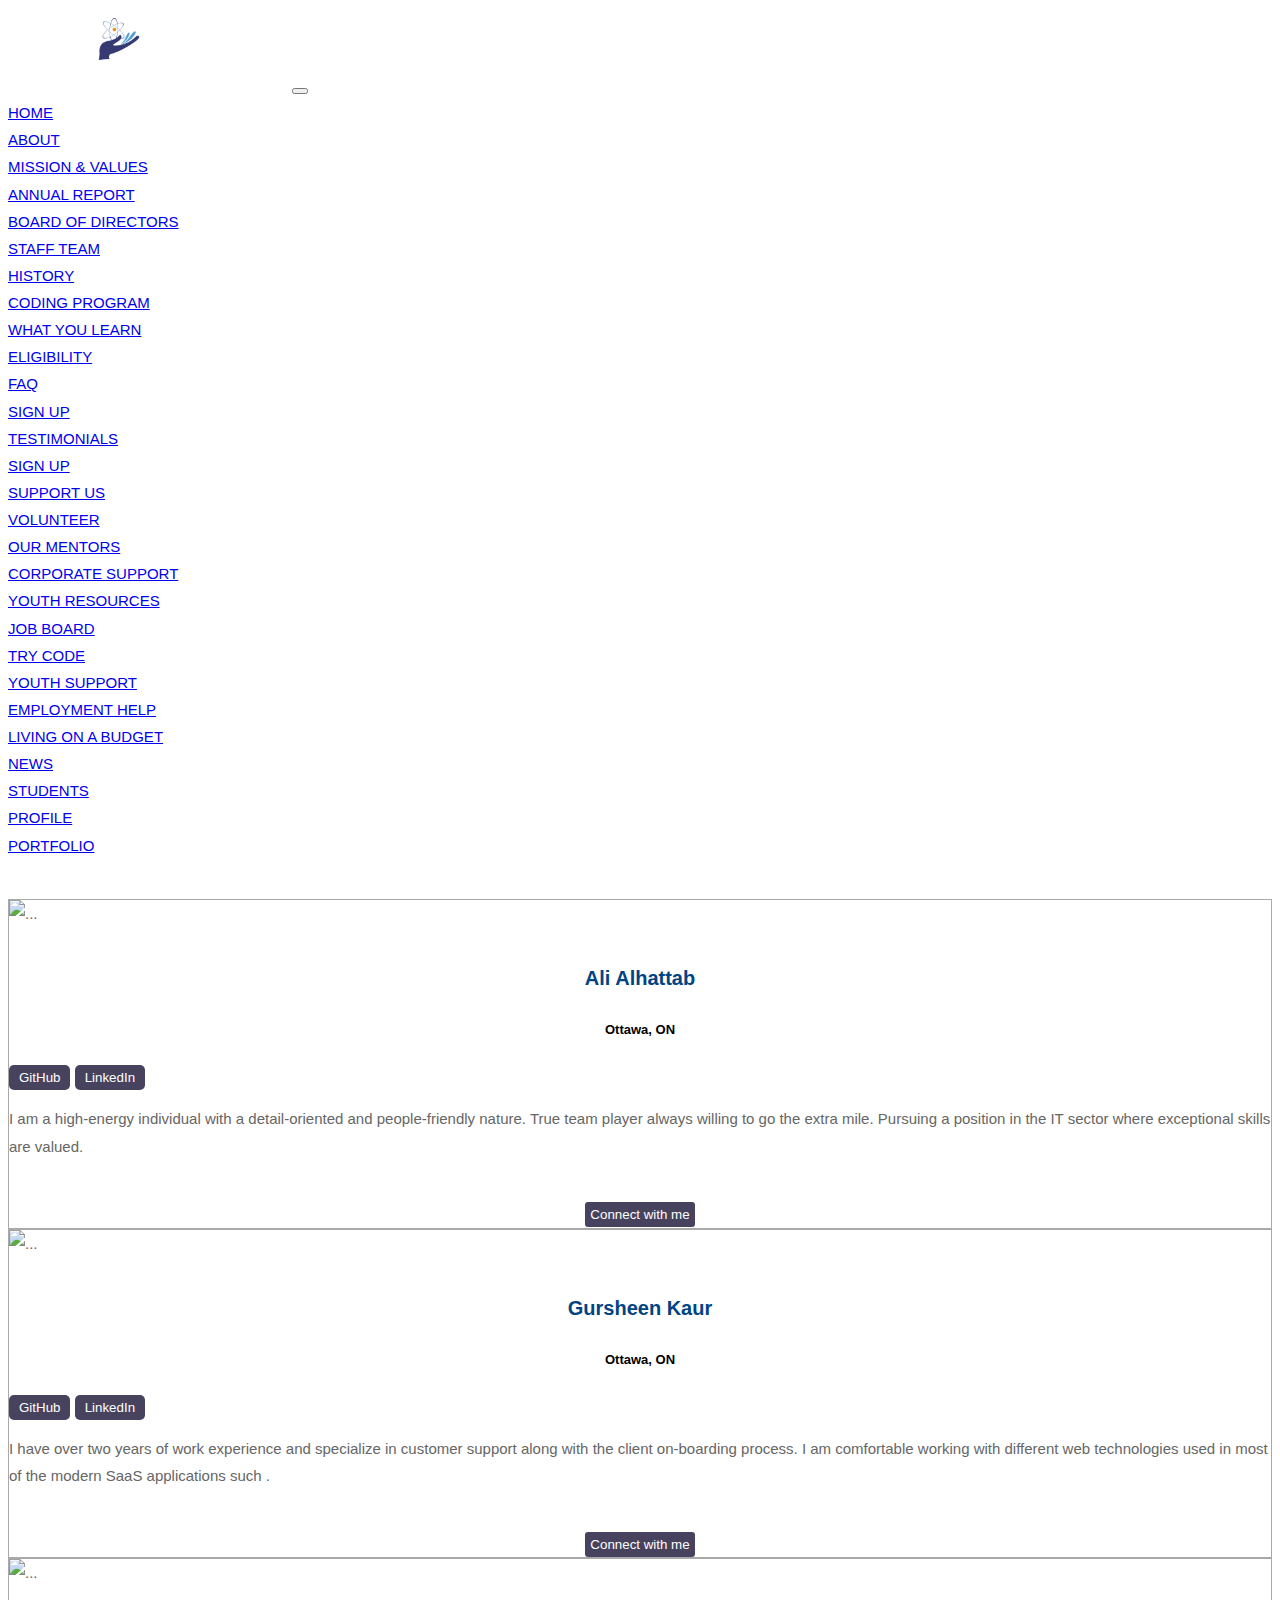
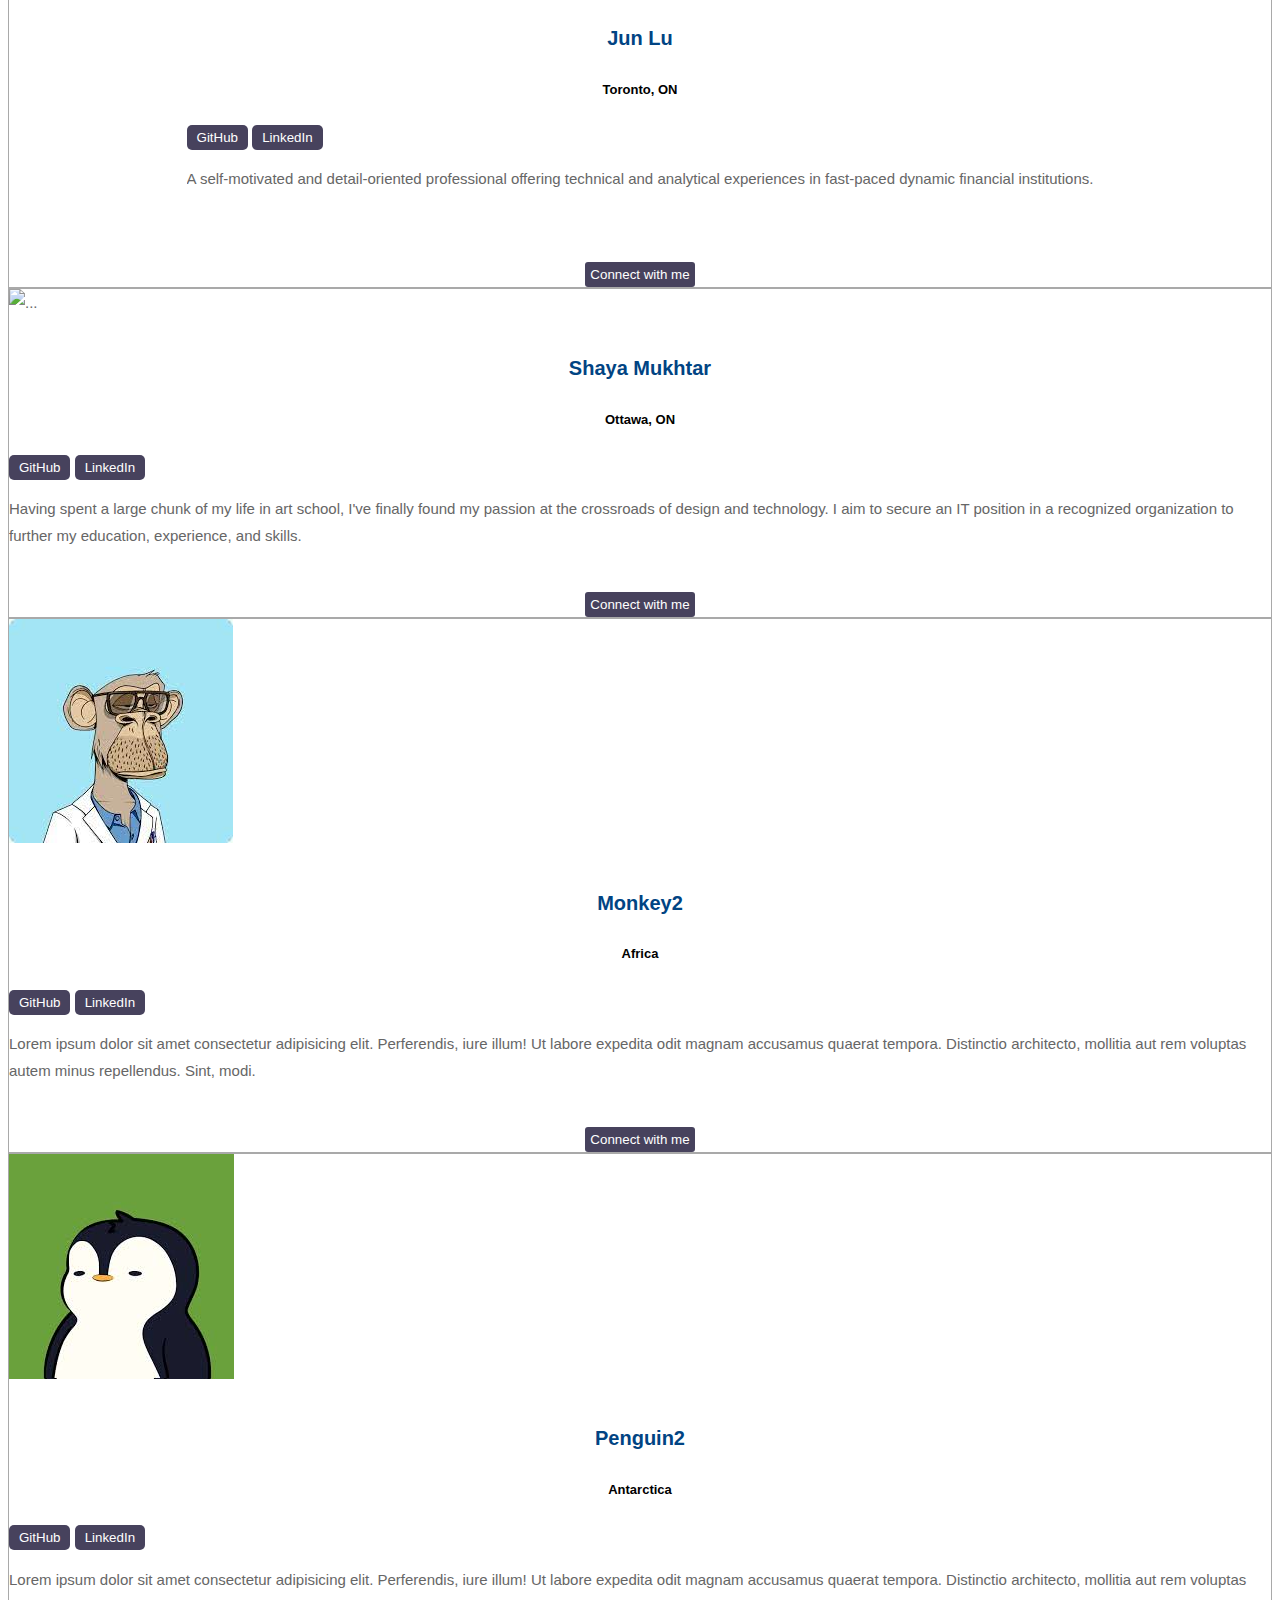
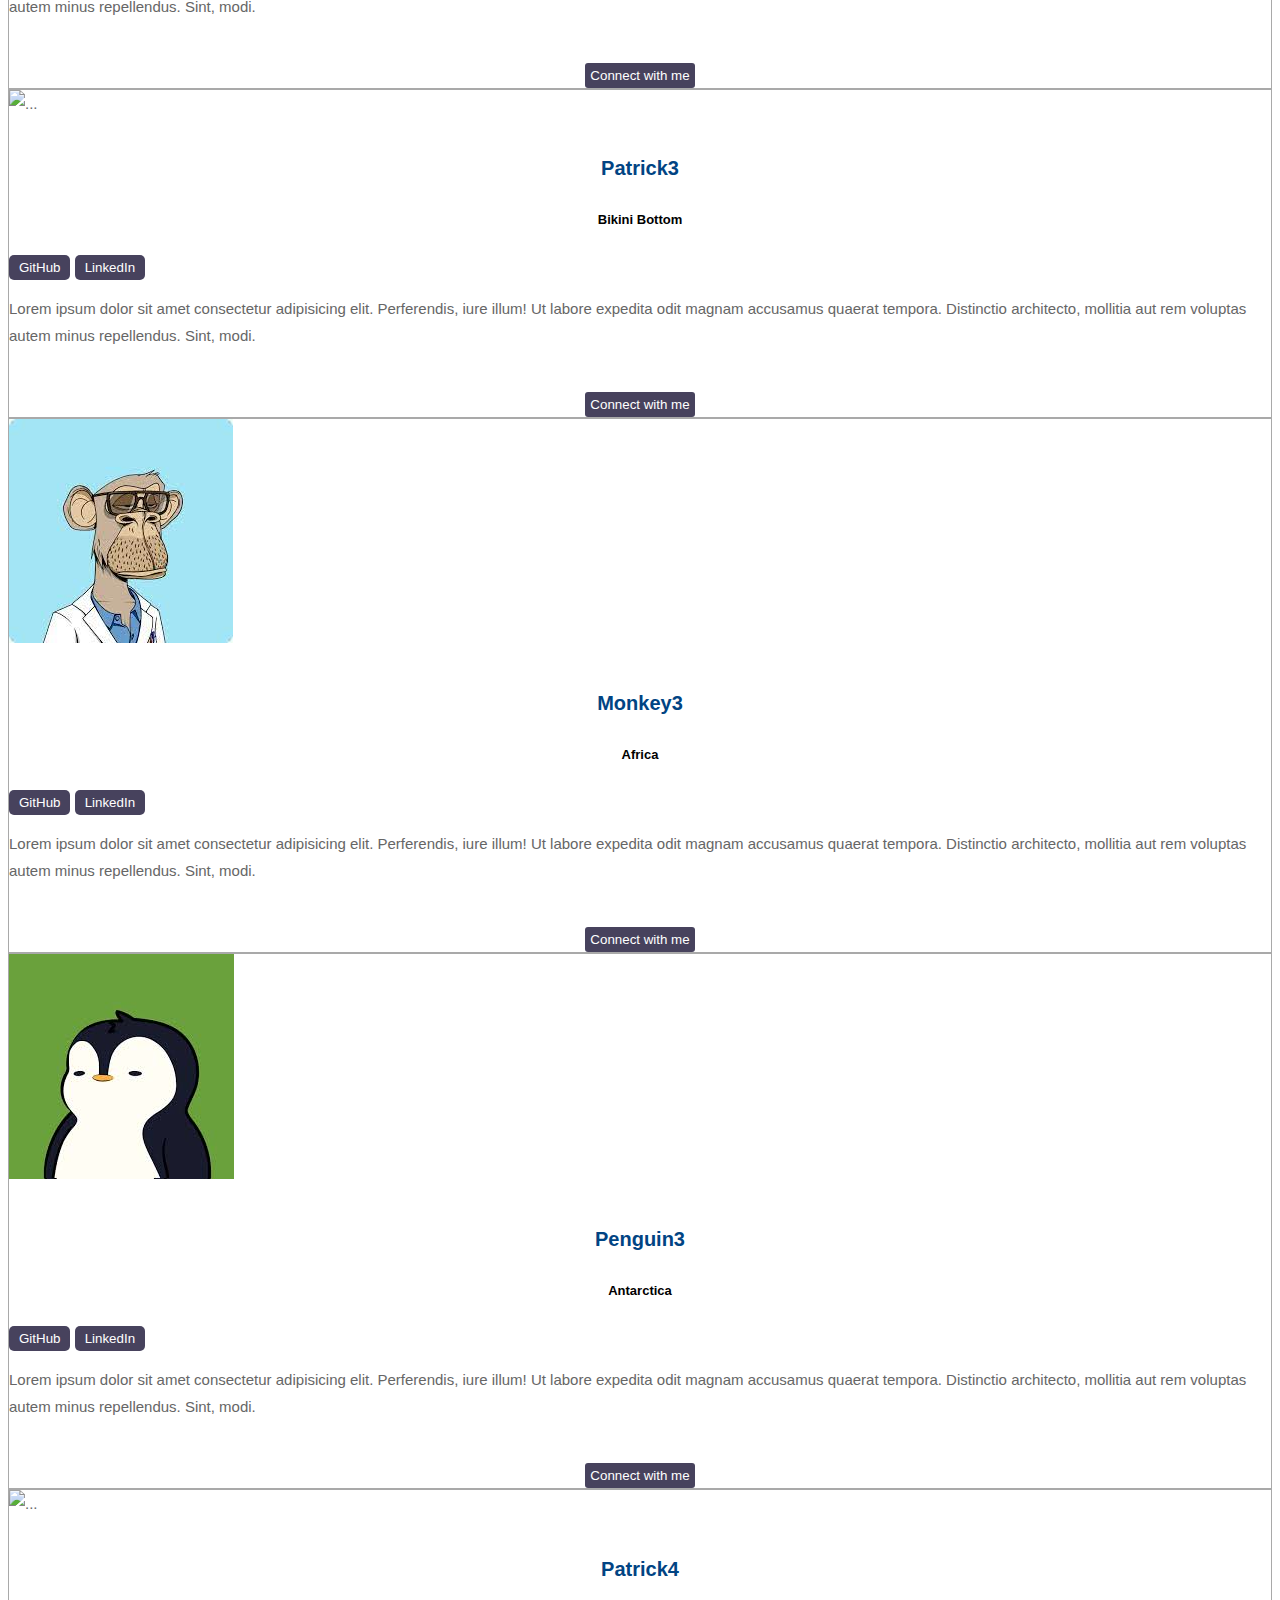
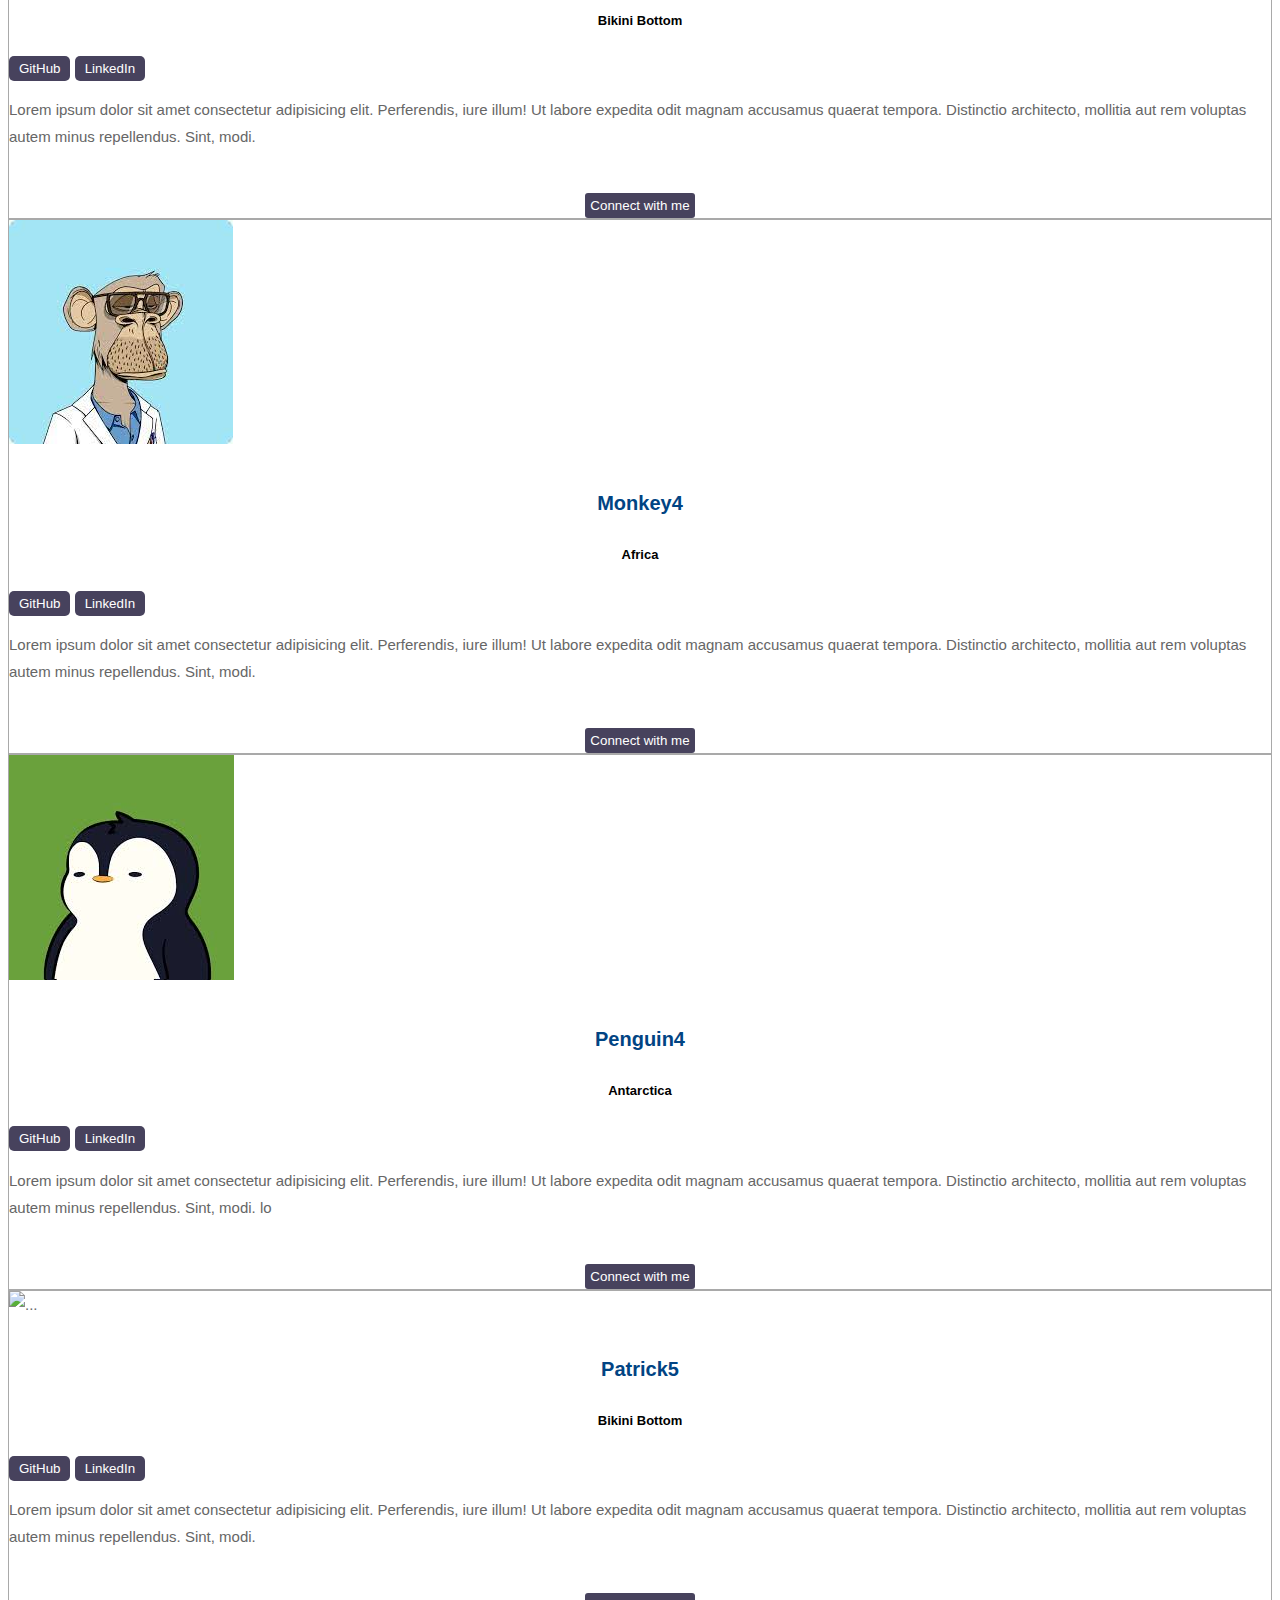
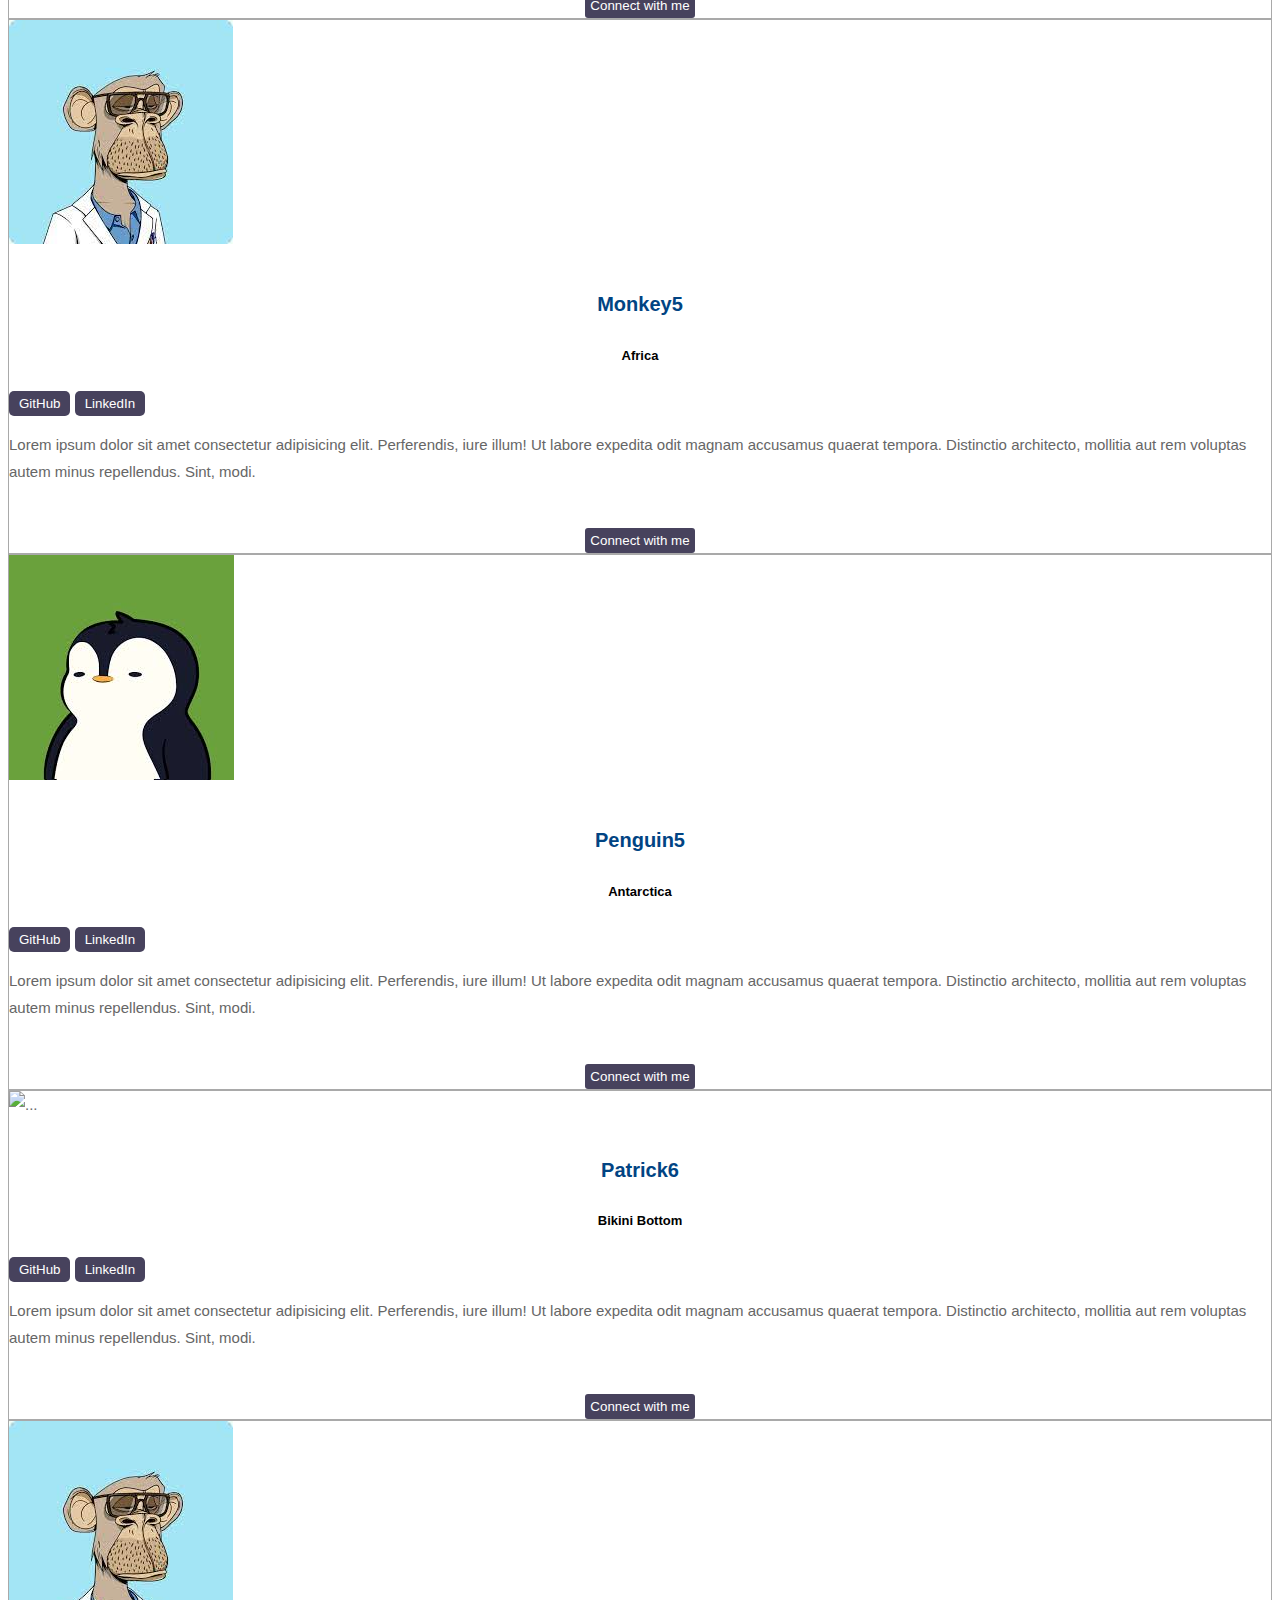
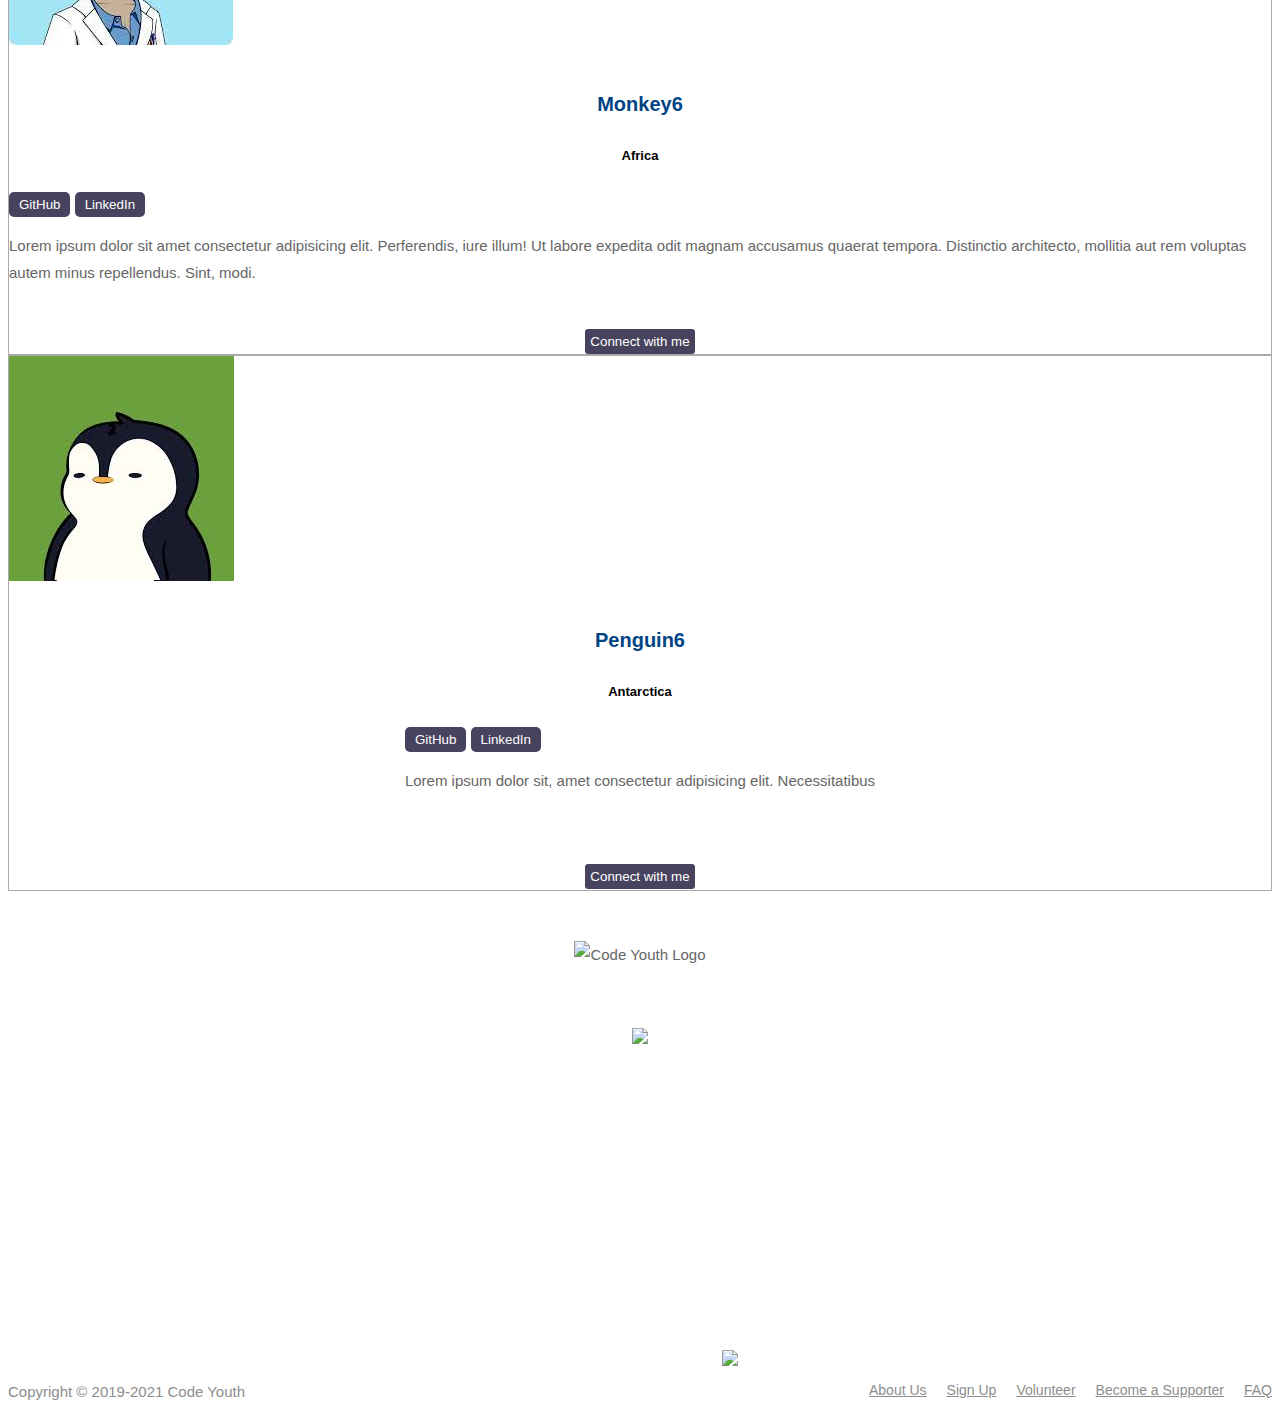
==== index.html @ 9e73b6ed "updated profile, buttons, and links to linkedin" ====
<!doctype html>
<html lang="en">

<head>
    <!-- Required meta tags -->
    <meta charset="utf-8">
    <meta name="viewport" content="width=device-width, initial-scale=1">

    <!-- Bootstrap CSS -->
    <link href="https://cdn.jsdelivr.net/npm/bootstrap@5.1.3/dist/css/bootstrap.min.css" rel="stylesheet"
        integrity="sha384-1BmE4kWBq78iYhFldvKuhfTAU6auU8tT94WrHftjDbrCEXSU1oBoqyl2QvZ6jIW3" crossorigin="anonymous">

    <!-- FontAwesome CSS -->
    <link rel="stylesheet" href="https://pro.fontawesome.com/releases/v5.10.0/css/all.css"
        integrity="sha384-AYmEC3Yw5cVb3ZcuHtOA93w35dYTsvhLPVnYs9eStHfGJvOvKxVfELGroGkvsg+p" crossorigin="anonymous" />

    <!-- local CSS -->
    <link rel="stylesheet" href="styles.css">

    <title>Code Youth</title>
</head>

 <!-- body starts here -->
<body>
    <!-- header starts here -->
    <div class="container-fluid p-0">
        <nav class="navbar navbar-expand-lg navbar-dark bg-dark">
            <div class="container-fluid">
                <a class="navbar-brand" href="#"><img src="CodeYouthLogo-Menu.png"></a>
                <button class="navbar-toggler" type="button" data-bs-toggle="collapse"
                    data-bs-target="#navbarSupportedContent" aria-controls="navbarSupportedContent"
                    aria-expanded="false" aria-label="Toggle navigation">
                    <span class="navbar-toggler-icon"></span>
                </button>
                <div class="collapse navbar-collapse" id="navbarSupportedContent">
                    <ul class="navbar-nav me-auto mb-2 mb-lg-0">
                        <li class="nav-item">
                            <a class="nav-link active" aria-current="page" href="#">HOME</a>
                        </li>

                        <li class="nav-item dropdown">
                            <a class="nav-link dropdown-toggle" href="#" id="navbarDropdown" role="button"
                                data-bs-toggle="dropdown" aria-expanded="false">ABOUT</a>
                            <ul class="dropdown-menu" aria-labelledby="navbarDropdown">
                                <li><a class="dropdown-item" href="#">MISSION & VALUES</a></li>
                                <li><a class="dropdown-item" href="#">ANNUAL REPORT</a></li>
                                <li><a class="dropdown-item" href="#">BOARD OF DIRECTORS</a></li>
                                <li><a class="dropdown-item" href="#">STAFF TEAM</a></li>
                                <li><a class="dropdown-item" href="#">HISTORY</a></li>
                            </ul>
                        </li>

                        <li class="nav-item dropdown">
                            <a class="nav-link dropdown-toggle" href="#" id="navbarDropdown" role="button"
                                data-bs-toggle="dropdown" aria-expanded="false">
                                CODING PROGRAM</a>
                            <ul class="dropdown-menu" aria-labelledby="navbarDropdown">
                                <li><a class="dropdown-item" href="#">WHAT YOU LEARN</a></li>
                                <li><a class="dropdown-item" href="#">ELIGIBILITY</a></li>
                                <li><a class="dropdown-item" href="#">FAQ</a></li>
                                <li><a class="dropdown-item" href="#">SIGN UP</a></li>
                                <li><a class="dropdown-item" href="#">TESTIMONIALS</a></li>
                            </ul>
                        </li>
                        <li class="nav-item">
                            <a class="nav-link" href="#">SIGN UP</a>
                        </li>
                        <li class="nav-item dropdown">
                            <a class="nav-link dropdown-toggle" href="#" id="navbarDropdown" role="button"
                                data-bs-toggle="dropdown" aria-expanded="false">
                                SUPPORT US
                            </a>
                            <ul class="dropdown-menu" aria-labelledby="navbarDropdown">
                                <li><a class="dropdown-item" href="#">VOLUNTEER</a></li>
                                <li><a class="dropdown-item" href="#">OUR MENTORS</a></li>
                                <li><a class="dropdown-item" href="#">CORPORATE SUPPORT</a></li>
                            </ul>
                        </li>

                        <li class="nav-item dropdown">
                            <a class="nav-link dropdown-toggle" href="#" id="navbarDropdown" role="button"
                                data-bs-toggle="dropdown" aria-expanded="false">
                                YOUTH RESOURCES
                            </a>
                            <ul class="dropdown-menu" aria-labelledby="navbarDropdown">
                                <li><a class="dropdown-item" href="#">JOB BOARD</a></li>
                                <li><a class="dropdown-item" href="#">TRY CODE</a></li>
                                <li><a class="dropdown-item" href="#">YOUTH SUPPORT</a></li>
                                <li><a class="dropdown-item" href="#">EMPLOYMENT HELP</a></li>
                                <li><a class="dropdown-item" href="#">LIVING ON A BUDGET</a></li>
                            </ul>
                        </li>
                        </li>
                        <li class="nav-item">
                            <a class="nav-link" href="#">NEWS</a>
                        </li>
                        <li class="nav-item dropdown">
                            <a class="nav-link dropdown-toggle" href="#" id="navbarDropdown" role="button"
                                data-bs-toggle="dropdown" aria-expanded="false">
                                STUDENTS
                            </a>
                            <ul class="dropdown-menu" aria-labelledby="navbarDropdown">
                                <li><a class="dropdown-item" href="#">PROFILE</a></li>
                                <li><a class="dropdown-item" href="#">PORTFOLIO</a></li>
                            </ul>
                        </li>
                    </ul>

                    <!-- using off canvas -->
                    <div id="mySidenav" class="sidenav">
                        <a href="javascript:void(0)" class="closebtn" onclick="closeNav()">&times;</a>
                    </div>



                    <!-- Add all page content inside this div if you want the side nav to push page content to the right (not used if you only want the sidenav to sit on top of the page -->
                    <div id="main">

                    </div>
                    <!-- off canvas CLOSE -->


                    <!-- <form class="d-flex">
                        <input class="form-control me-2" type="search" placeholder="Search" aria-label="Search">
                        <button class="btn btn-light" type="submit">Search</button>
                    </form> -->

                </div>
            </div>
        </nav>
    </div>

    <!-- header ends here -->

    <!-- grid for profiling -->

    <!-- row one of profile -->
    <div class="row row-cols-1 row-cols-md-3 g-4 pb-3">
        <div class="col">
            <div class="card h-100">
                <img src="https://media-exp1.licdn.com/dms/image/C4E03AQEAlE_Yvl_d6g/profile-displayphoto-shrink_400_400/0/1640026708989?e=1645660800&v=beta&t=dEbLKD3t6HXfXW08kVk5X2-v00xjwRX3q7F0CDvsY8M"
                    class="card-img-top" alt="...">
                <div class="card-body">

                    <a class="card-title" href="">
                        <h5 class="card-title">Ali Alhattab</h5>
                    </a>
                    <a class=location href="">
                        <h5 class="location">Ottawa, ON</h5>
                    </a>
                    <div class="container">
                        <button class="button"> GitHub </button>
                    <a href="https://www.linkedin.com/in/alialhattab/" target="_blank">
                        <button class="button"> LinkedIn </button>
                    </a>
                    <p>I am a high-energy individual with a detail-oriented and
                        people-friendly nature. True team player always willing 
                        to go the extra mile. Pursuing a position in the IT sector
                         where exceptional skills are valued.</p>
                    </div>
    
                    <div class="d-grid gap-2 col-6 mx-auto"><button class="button1 w-100 btn btn-primary">Connect with
                            me</button></div>
                </div> <!-- div card-body close-->
            </div> <!-- div card h-100 close-->

        </div> <!-- div class col close-->

        <div class="col">
            <div class="card h-100">
                <img src="https://media-exp1.licdn.com/dms/image/C4D03AQE7UZlwJHEkIg/profile-displayphoto-shrink_400_400/0/1639791051679?e=1645660800&v=beta&t=S8HEHH8hXdfw6SkGccn7EnCaE03pcsDNqMrj1RXn918"
                    class="card-img-top" alt="...">
                <div class="card-body">

                    <a class="card-title" href="">
                        <h5 class="card-title">Gursheen Kaur</h5>
                    </a>
                    <a class=location href="">
                        <h5 class="location">Ottawa, ON</h5>
                    </a>
                    <div class="container">
                        <button class="button"> GitHub </button>
                        <a href="https://www.linkedin.com/in/gursheenk/" target="_blank">
                            <button class="button"> LinkedIn </button>
                        </a>
                    <p>I have over two years of work experience and 
                            specialize in customer support along with the
                             client on-boarding process. I am comfortable 
                             working with different web technologies used in
                              most of the modern SaaS applications such
                             .</p>
                    </div>
                    
                    <div class="d-grid gap-2 col-6 mx-auto"><button class="button1 w-100 btn btn-primary">Connect with
                            me</button></div>
                </div>
                <!--div card-body close -->
            </div>
            <!--div card-100 close -->

        </div>
        <!--div class col close -->

        <div class="col">
            <div class="card h-100">
                <img src="https://media-exp1.licdn.com/dms/image/C5603AQHZHoP7ELYOiw/profile-displayphoto-shrink_400_400/0/1538099459124?e=1645660800&v=beta&t=Mkbre6c1DuFvs5RQPoFQ-qobnoZmf1HVkxlmSbOFrM0"
                    class="card-img-top" alt="...">
                <div class="card-body">

                    <a class="card-title" href="">
                        <h5 class="card-title">Jun Lu</h5>
                    </a>
                    <a class=location href="">
                        <h5 class="location">Toronto, ON</h5>
                    </a>
                    <div class="container">
                        <button class="button"> GitHub </button>
                        <a href="https://www.linkedin.com/in/junrlu/" target="_blank">
                            <button class="button"> LinkedIn </button>
                        </a>
                     <p>A self-motivated and detail-oriented professional 
                            offering technical and analytical experiences in 
                            fast-paced dynamic financial institutions.</p>
                    </div>
                    
                    <div class="d-grid gap-2 col-6 mx-auto"><button class="button1 w-100 btn btn-primary">Connect with
                            me</button></div>
                </div> <!-- div card-body close-->

            </div> <!-- div h-100 close-->

        </div> <!-- div class col close -->
    </div> <!-- div row one close -->


    <!-- row two of profile -->
    <div class="row row-cols-1 row-cols-md-3 g-4 pb-3">
        <div class="col">
            <div class="card h-100">
                <img src="https://media-exp1.licdn.com/dms/image/C4D03AQGwtiSeqgCAOA/profile-displayphoto-shrink_400_400/0/1640028636178?e=1645660800&v=beta&t=2hs8KTEBmNbAvd2TKXbas3QQKPyhAizmP98VbE75XJc"
                    class="card-img-top" alt="...">
                <div class="card-body">

                    <a class="card-title" href="">
                        <h5 class="card-title">Shaya Mukhtar</h5>
                    </a>
                    <a class=location href="">
                        <h5 class="location">Ottawa, ON</h5>
                    </a>
                    <div class="container">
                        <button class="button"> GitHub </button>
                        <a href="https://www.linkedin.com/in/shayamukhtar/" target="_blank">
                            <button class="button"> LinkedIn </button>
                        </a>
                   <p>Having spent a large chunk of my life in art school, 
                            I've finally found my passion at the crossroads of design
                             and technology. I aim to secure an IT position in a 
                             recognized organization to further my education, 
                             experience, and skills. </p>
                    </div>
            
                    <div class="d-grid gap-2 col-6 mx-auto"><button class="button1 w-100 btn btn-primary">Connect with
                            me</button></div>
                </div> <!-- div card-body close-->
            </div> <!-- div h-100 close-->

        </div> <!-- div class col close-->

        <div class="col">
            <div class="card h-100">
                <img src="[data-uri]"
                    class="card-img-top" alt="...">
                <div class="card-body">

                    <a class="card-title" href="">
                        <h5 class="card-title">Monkey2</h5>
                    </a>
                    <a class=location href="">
                        <h5 class="location">Africa</h5>
                    </a>
                    <div class="container">
                        <button class="button"> GitHub </button>
                        <button class="button"> LinkedIn </button>
                        <p>Lorem ipsum dolor sit amet consectetur adipisicing elit. Perferendis, iure illum! Ut labore
                            expedita odit magnam accusamus quaerat tempora. Distinctio architecto, mollitia aut rem
                            voluptas autem minus repellendus. Sint, modi.</p>


                    </div>
                    <div class="d-grid gap-2 col-6 mx-auto"><button class="button1 w-100 btn btn-primary">Connect with
                            me</button></div>
                </div> <!-- div card-body close -->
            </div> <!-- div h-100 close-->

        </div> <!-- div class col close-->

        <div class="col">
            <div class="card h-100">
                <img src="[data-uri]"
                    class="card-img-top" alt="...">
                <div class="card-body">

                    <a class="card-title" href="">
                        <h5 class="card-title">Penguin2</h5>
                    </a>
                    <a class=location href="">
                        <h5 class="location">Antarctica</h5>
                    </a>
                    <div class="container">
                        <button class="button"> GitHub </button>
                        <button class="button"> LinkedIn </button>
                        <p>Lorem ipsum dolor sit amet consectetur adipisicing elit. Perferendis, iure illum! Ut labore
                            expedita odit magnam accusamus quaerat tempora. Distinctio architecto, mollitia aut rem
                            voluptas autem minus repellendus. Sint, modi.</p>


                    </div>
                    <div class="d-grid gap-2 col-6 mx-auto"><button class="button1 w-100 btn btn-primary">Connect with
                            me</button></div>
                </div>
                <!--div for card-body close -->
            </div>
            <!--div h-100 close-->

        </div>
        <!--div class col close-->
    </div> <!-- div row two close-->


    <!-- row three of profile -->
    <div class="row row-cols-1 row-cols-md-3 g-4 pb-3">

        <div class="col">
            <div class="card h-100">
                <img src="https://images-wixmp-ed30a86b8c4ca887773594c2.wixmp.com/f/e8a84afd-0014-47dd-980f-194988b2013c/dddp920-720125e2-3c64-4bb6-9a1b-84b5927f0a36.jpg/v1/fill/w_1280,h_1280,q_75,strp/patrick__pfp__by_thatrandomdude911_dddp920-fullview.jpg?token=eyJ0eXAiOiJKV1QiLCJhbGciOiJIUzI1NiJ9.[base64].5OQ9ri5a8nCbpznyqqaq83apjtgK9ceKXX6zFDcBVtI"
                    class="card-img-top" alt="...">
                <div class="card-body">

                    <a class="card-title" href="">
                        <h5 class="card-title">Patrick3</h5>
                    </a>
                    <a class=location href="">
                        <h5 class="location">Bikini Bottom</h5>
                    </a>
                    <div class="container">
                        <button class="button"> GitHub </button>
                        <button class="button"> LinkedIn </button>
                        <p>Lorem ipsum dolor sit amet consectetur adipisicing elit. Perferendis, iure illum! Ut labore
                            expedita odit magnam accusamus quaerat tempora. Distinctio architecto, mollitia aut rem
                            voluptas autem minus repellendus. Sint, modi.</p>


                    </div>
                    <div class="d-grid gap-2 col-6 mx-auto"><button class="button1 w-100 btn btn-primary">Connect with
                            me</button></div>
                </div>
                <!--div for card-body close-->
            </div>
            <!--div for h-100 close-->


        </div> <!-- div class col close-->

        <div class="col">
            <div class="card h-100">
                <img src="[data-uri]"
                    class="card-img-top" alt="...">
                <div class="card-body">

                    <a class="card-title" href="">
                        <h5 class="card-title">Monkey3</h5>
                    </a>
                    <a class=location href="">
                        <h5 class="location">Africa</h5>
                    </a>
                    <div class="container">
                        <button class="button"> GitHub </button>
                        <button class="button"> LinkedIn </button>
                        <p>Lorem ipsum dolor sit amet consectetur adipisicing elit. Perferendis, iure illum! Ut labore
                            expedita odit magnam accusamus quaerat tempora. Distinctio architecto, mollitia aut rem
                            voluptas autem minus repellendus. Sint, modi.</p>


                    </div>
                    <div class="d-grid gap-2 col-6 mx-auto"><button class="button1 w-100 btn btn-primary">Connect with
                            me</button></div>
                </div>
                <!--div for card-body close-->

            </div> <!-- div for h-100 close-->

        </div>
        <!--div class col close -->

        <div class="col">
            <div class="card h-100">
                <img src="[data-uri]"
                    class="card-img-top" alt="...">
                <div class="card-body">

                    <a class="card-title" href="">
                        <h5 class="card-title">Penguin3</h5>
                    </a>
                    <a class=location href="">
                        <h5 class="location">Antarctica</h5>
                    </a>
                    <div class="container">
                        <button class="button"> GitHub </button>
                        <button class="button"> LinkedIn </button>
                        <p>Lorem ipsum dolor sit amet consectetur adipisicing elit. Perferendis, iure illum! Ut labore
                            expedita odit magnam accusamus quaerat tempora. Distinctio architecto, mollitia aut rem
                            voluptas autem minus repellendus. Sint, modi.</p>


                    </div>
                    <div class="d-grid gap-2 col-6 mx-auto"><button class="button1 w-100 btn btn-primary">Connect with
                            me</button></div>
                </div>
                <!--div for card-body close-->

            </div>
            <!--div h-100 close-->

        </div>
        <!--div class col close-->
    </div>
    <!--div row three close-->

    <!-- row four of profile -->
    <div class="row row-cols-1 row-cols-md-3 g-4 pb-3">

        <div class="col">
            <div class="card h-100">
                <img src="https://images-wixmp-ed30a86b8c4ca887773594c2.wixmp.com/f/e8a84afd-0014-47dd-980f-194988b2013c/dddp920-720125e2-3c64-4bb6-9a1b-84b5927f0a36.jpg/v1/fill/w_1280,h_1280,q_75,strp/patrick__pfp__by_thatrandomdude911_dddp920-fullview.jpg?token=eyJ0eXAiOiJKV1QiLCJhbGciOiJIUzI1NiJ9.[base64].5OQ9ri5a8nCbpznyqqaq83apjtgK9ceKXX6zFDcBVtI"
                    class="card-img-top" alt="...">
                <div class="card-body">

                    <a class="card-title" href="">
                        <h5 class="card-title">Patrick4</h5>
                    </a>
                    <a class=location href="">
                        <h5 class="location">Bikini Bottom</h5>
                    </a>
                    <div class="container">
                        <button class="button"> GitHub </button>
                        <button class="button"> LinkedIn </button>
                        <p>Lorem ipsum dolor sit amet consectetur adipisicing elit. Perferendis, iure illum! Ut labore
                            expedita odit magnam accusamus quaerat tempora. Distinctio architecto, mollitia aut rem
                            voluptas autem minus repellendus. Sint, modi.</p>


                    </div>
                    <div class="d-grid gap-2 col-6 mx-auto"><button class="button1 w-100 btn btn-primary">Connect with
                            me</button></div>
                </div>
                <!--div card-body close-->

            </div>
            <!--div h-100 close-->
        </div>
        <!--div class col close -->

        <div class="col">
            <div class="card h-100">
                <img src="[data-uri]"
                    class="card-img-top" alt="...">
                <div class="card-body">

                    <a class="card-title" href="">
                        <h5 class="card-title">Monkey4</h5>
                    </a>
                    <a class=location href="">
                        <h5 class="location">Africa</h5>
                    </a>
                    <div class="container">
                        <button class="button"> GitHub </button>
                        <button class="button"> LinkedIn </button>
                        <p>Lorem ipsum dolor sit amet consectetur adipisicing elit. Perferendis, iure illum! Ut labore
                            expedita odit magnam accusamus quaerat tempora. Distinctio architecto, mollitia aut rem
                            voluptas autem minus repellendus. Sint, modi.</p>


                    </div>
                    <div class="d-grid gap-2 col-6 mx-auto"><button class="button1 w-100 btn btn-primary">Connect with
                            me</button></div>
                </div>
                <!--div card-body close-->

            </div>
            <!--div h-100 close-->

        </div>
        <!--div class col close-->

        <div class="col">
            <div class="card h-100">
                <img src="[data-uri]"
                    class="card-img-top" alt="...">
                <div class="card-body">

                    <a class="card-title" href="">
                        <h5 class="card-title">Penguin4</h5>
                    </a>
                    <a class=location href="">
                        <h5 class="location">Antarctica</h5>
                    </a>
                    <div class="container">
                        <button class="button"> GitHub </button>
                        <button class="button"> LinkedIn </button>
                        <p>Lorem ipsum dolor sit amet consectetur adipisicing elit. Perferendis, iure illum! Ut labore
                            expedita odit magnam accusamus quaerat tempora. Distinctio architecto, mollitia aut rem
                            voluptas autem minus repellendus. Sint, modi. lo</p>


                    </div>
                    <div class="d-grid gap-2 col-6 mx-auto"><button class="button1 w-100 btn btn-primary">Connect with
                            me</button></div>
                </div>
                <!--div card-body close-->

            </div>
            <!--div h-100 close-->
        </div>
        <!--dic class col close-->

    </div>
    <!--div row four close-->


    <!-- row five of profile -->
    <div class="row row-cols-1 row-cols-md-3 g-4 pb-3">

        <div class="col">
            <div class="card h-100">
                <img src="https://images-wixmp-ed30a86b8c4ca887773594c2.wixmp.com/f/e8a84afd-0014-47dd-980f-194988b2013c/dddp920-720125e2-3c64-4bb6-9a1b-84b5927f0a36.jpg/v1/fill/w_1280,h_1280,q_75,strp/patrick__pfp__by_thatrandomdude911_dddp920-fullview.jpg?token=eyJ0eXAiOiJKV1QiLCJhbGciOiJIUzI1NiJ9.[base64].5OQ9ri5a8nCbpznyqqaq83apjtgK9ceKXX6zFDcBVtI"
                    class="card-img-top" alt="...">
                <div class="card-body">

                    <a class="card-title" href="">
                        <h5 class="card-title">Patrick5</h5>
                    </a>
                    <a class=location href="">
                        <h5 class="location">Bikini Bottom</h5>
                    </a>
                    <div class="container">
                        <button class="button"> GitHub </button>
                        <button class="button"> LinkedIn </button>
                        <p>Lorem ipsum dolor sit amet consectetur adipisicing elit. Perferendis, iure illum! Ut labore
                            expedita odit magnam accusamus quaerat tempora. Distinctio architecto, mollitia aut rem
                            voluptas autem minus repellendus. Sint, modi.</p>


                    </div>
                    <div class="d-grid gap-2 col-6 mx-auto"><button class="button1 w-100 btn btn-primary">Connect with
                            me</button></div>
                </div>
                <!--div card body close-->

            </div>
            <!--div h-100 close-->

        </div>
        <!--div class col close-->

        <div class="col">
            <div class="card h-100">
                <img src="[data-uri]"
                    class="card-img-top" alt="...">
                <div class="card-body">

                    <a class="card-title" href="">
                        <h5 class="card-title">Monkey5</h5>
                    </a>
                    <a class=location href="">
                        <h5 class="location">Africa</h5>
                    </a>
                    <div class="container">
                        <button class="button"> GitHub </button>
                        <button class="button"> LinkedIn </button>
                        <p>Lorem ipsum dolor sit amet consectetur adipisicing elit. Perferendis, iure illum! Ut labore
                            expedita odit magnam accusamus quaerat tempora. Distinctio architecto, mollitia aut rem
                            voluptas autem minus repellendus. Sint, modi.</p>


                    </div>
                    <div class="d-grid gap-2 col-6 mx-auto"><button class="button1 w-100 btn btn-primary">Connect with
                            me</button></div>
                </div>
                <!--div card body close-->

            </div>
            <!--div h-100 close-->

        </div>
        <!--div class col close-->

        <div class="col">
            <div class="card h-100">
                <img src="[data-uri]"
                    class="card-img-top" alt="...">
                <div class="card-body">

                    <a class="card-title" href="">
                        <h5 class="card-title">Penguin5</h5>
                    </a>
                    <a class=location href="">
                        <h5 class="location">Antarctica</h5>
                    </a>
                    <div class="container">
                        <button class="button"> GitHub </button>
                        <button class="button"> LinkedIn </button>
                        <p>Lorem ipsum dolor sit amet consectetur adipisicing elit. Perferendis, iure illum! Ut labore
                            expedita odit magnam accusamus quaerat tempora. Distinctio architecto, mollitia aut rem
                            voluptas autem minus repellendus. Sint, modi.</p>


                    </div>
                    <div class="d-grid gap-2 col-6 mx-auto"><button class="button1 w-100 btn btn-primary">Connect with
                            me</button></div>
                </div>
                <!--div card body close-->

            </div>
            <!--div h-100 close-->

        </div>
        <!--div class col close-->
    </div>
    <!--div row 5 close-->


    <!-- row six of profile -->
    <div class="row row-cols-1 row-cols-md-3 g-4 pb-3">

        <div class="col">
            <div class="card h-100">
                <img src="https://images-wixmp-ed30a86b8c4ca887773594c2.wixmp.com/f/e8a84afd-0014-47dd-980f-194988b2013c/dddp920-720125e2-3c64-4bb6-9a1b-84b5927f0a36.jpg/v1/fill/w_1280,h_1280,q_75,strp/patrick__pfp__by_thatrandomdude911_dddp920-fullview.jpg?token=eyJ0eXAiOiJKV1QiLCJhbGciOiJIUzI1NiJ9.[base64].5OQ9ri5a8nCbpznyqqaq83apjtgK9ceKXX6zFDcBVtI"
                    class="card-img-top" alt="...">
                <div class="card-body">

                    <a class="card-title" href="">
                        <h5 class="card-title">Patrick6</h5>
                    </a>
                    <a class=location href="">
                        <h5 class="location">Bikini Bottom</h5>
                    </a>
                    <div class="container">
                        <button class="button"> GitHub </button>
                        <button class="button"> LinkedIn </button>
                        <p>Lorem ipsum dolor sit amet consectetur adipisicing elit. Perferendis, iure illum! Ut labore
                            expedita odit magnam accusamus quaerat tempora. Distinctio architecto, mollitia aut rem
                            voluptas autem minus repellendus. Sint, modi.</p>


                    </div>
                    <div class="d-grid gap-2 col-6 mx-auto"><button class="button1 w-100 btn btn-primary">Connect with
                            me</button></div>
                </div>
                <!--div card body close-->

            </div>
            <!--div h-100 close-->

        </div>
        <!--div class col close-->

        <div class="col">
            <div class="card h-100">
                <img src="[data-uri]"
                    class="card-img-top" alt="...">
                <div class="card-body">

                    <a class="card-title" href="">
                        <h5 class="card-title">Monkey6</h5>
                    </a>
                    <a class=location href="">
                        <h5 class="location">Africa</h5>
                    </a>
                    <div class="container">
                        <button class="button"> GitHub </button>
                        <button class="button"> LinkedIn </button>
                        <p>Lorem ipsum dolor sit amet consectetur adipisicing elit. Perferendis, iure illum! Ut labore
                            expedita odit magnam accusamus quaerat tempora. Distinctio architecto, mollitia aut rem
                            voluptas autem minus repellendus. Sint, modi.</p>


                    </div>
                    <div class="d-grid gap-2 col-6 mx-auto"><button class="button1 w-100 btn btn-primary">Connect with
                            me</button></div>
                </div>
                <!--div card body close-->

            </div>
            <!--div h-100 close-->

        </div>
        <!--div col close-->

        <div class="col">
            <div class="card h-100">
                <img src="[data-uri]"
                    class="card-img-top" alt="...">
                <div class="card-body">

                    <a class="card-title" href="">
                        <h5 class="card-title">Penguin6</h5>
                    </a>
                    <a class=location href="">
                        <h5 class="location">Antarctica</h5>
                    </a>
                    <div class="container">
                        <button class="button"> GitHub </button>
                        <button class="button"> LinkedIn </button>
                        <p>Lorem ipsum dolor sit, amet consectetur adipisicing elit. Necessitatibus </p>


                    </div>
                    <div class="d-grid gap-2 col-6 mx-auto"><button class="button1 w-100 btn btn-primary">Connect with
                            me</button></div>
                </div>
                <!--div card body close-->

            </div>
            <!--div h-100 close-->

        </div>
        <!--div class col close-->
    </div>
    <!--div row six close-->


    <!-- grid for profile close-->

    <!-- Start of Footer -->
    <footer class="footer-box bg-dark">
        <div class="container">
            <div class="row">
                <div class="col-lg-6">
                    <img src="https://www.code-youth.ca/wp-content/uploads/2019/06/CodeYouthLogo.png"
                        alt="Code Youth Logo"></img>
                </div>

                <div class="col-lg-6 my-4">
                    <div class="full white_fonts text_align_center">
                        <p>Funders and Sponsors:</p>
                        <img src="https://www.code-youth.ca/wp-content/uploads/2021/09/ESDC.png" width="500"></img>
                    </div>
                </div>

                <div class="col-lg-12 white_fonts">
                    <h4 class="text-align">Contact Us</h4>
                </div>

                <!--div for contact information -->
                <div class="margin-top_30 col-md-8 offset-md-2 white_fonts">
                    <div class="row">

                        <div class="col-md-4">
                            <div class="full icon text_align_center">
                                <i class="fas fa-map-marker-alt"></i>
                            </div>
                            <div class="full white_fonts text_align_center">
                                <address>
                                    300 March Rd, 4<sup>th</sup> Floor,
                                    <br> Kanata, ON, K2K 2E2
                                    <br>Canada
                                </address>
                            </div>
                        </div>

                        <div class="col-md-4">
                            <div class="full icon text_align_center">
                                <i class="fas fa-envelope"></i>
                            </div>
                            <div class="full white_fonts text_align_center">
                                <p><a href="mailto:info@code-youth.ca" class="footer_links">info@code-youth.ca</a></p>
                            </div>
                        </div>

                        <div class="col-md-4">
                            <div class="full icon text_align_center">
                                <i class="fas fa-phone"></i>
                            </div>
                            <div class="full white_fonts text_align_center">
                                <p>
                                    Call <a href="tel:613-979-2633" class="footer_links">613-979-CODE (2633)</a>
                                    <br>Text <a href="tel:613-863-2633" class="footer_links">613-863-CODE (2633)</a>
                                </p>
                            </div>
                        </div>

                    </div> <!-- End of div for the row -->
                </div> <!-- End of div for contact information -->
            </div> <!-- End of div  for the row -->

            <!-- div for social icons -->
            <div class="row white_fonts margin-top_30">
                <div class="col-lg-12">
                    <div class="full">
                        <div class="center">
                            <ul class="social_icon">
                                <li class="list-inline-item">
                                    <a href="https://www.instagram.com/code_youth/" target="_blank"
                                        class="rounded-circle fs-16 d-inline-block lh-lg"> <i
                                            class="fab fa-instagram"></i> </a>
                                </li>
                                <li class="list-inline-item">
                                    <a href="https://twitter.com/code_youth" target="_blank"
                                        class="rounded-circle fs-16 d-inline-block lh-lg"> <i
                                            class="fab fa-twitter"></i> </a>
                                </li>
                                <li class="list-inline-item">
                                    <a href="https://www.facebook.com/CodeYouthCan/" target="_blank"
                                        class="rounded-circle fs-16 d-inline-block lh-lg"> <i
                                            class="fab fa-facebook-f"></i> </a>
                                </li>
                                <li class="list-inline-item">
                                    <a href="https://www.linkedin.com/company/code-youth/" target="_blank"
                                        class="rounded-circle fs-16 d-inline-block lh-lg"> <i
                                            class="fab fa-linkedin-in"></i> </a>
                                </li>
                                <li class="list-inline-item">
                                    <a href="https://www.tiktok.com/@code_youth?" target="_blank"
                                        class="rounded-circle fs-16 d-inline-block lh-lg"> <i
                                            class="fa-brands fa-tiktok"><img
                                                src="https://cdn.iconscout.com/icon/free/png-256/tiktok-2270636-1891163.png"
                                                width="24"></img></i> </a>
                                </li>
                            </ul>
                        </div>
                    </div>
                </div>
            </div> <!-- End of div for social icons -->

        </div> <!-- End of div for container -->
    </footer><!-- End Footer -->

    <!-- div for footer bottom -->
    <div class="footer_bottom bg-dark">
        <div class="container">
            <div class="row">
                <div class="col-12">
                    <p class="crp">Copyright © 2019-2021 Code Youth</p>
                    <ul class="bottom_menu ">
                        <li><a href="https://www.code-youth.ca/our-mission-and-vision/" target="_blank">About Us</a>
                        </li>
                        <li><a href="https://www.code-youth.ca/waitlist-sign-up/" target="_blank">Sign Up</a></li>
                        <li><a href="https://www.code-youth.ca/volunteer-with-code-youth/" target="_blank">Volunteer</a>
                        </li>
                        <li><a href="https://www.code-youth.ca/support-us/" target="_blank">Become a Supporter</a></li>
                        <li><a href="https://www.code-youth.ca/faq/" target="_blank">FAQ</a></li>
                    </ul>
                </div>
            </div> <!-- End of div for the row -->
        </div> <!-- End of div for container -->
    </div> <!-- End of div for footer bottom -->


    <!-- Optional JavaScript -->
    <!-- jQuery first, then Popper.js, then Bootstrap JS -->
    <script src="https://cdn.jsdelivr.net/npm/bootstrap@5.1.3/dist/js/bootstrap.bundle.min.js"
        integrity="sha384-ka7Sk0Gln4gmtz2MlQnikT1wXgYsOg+OMhuP+IlRH9sENBO0LRn5q+8nbTov4+1p"
        crossorigin="anonymous"></script>
    <script>
        function openNav() {
            document.getElementById("mySidenav").style.width = "250px";
            document.getElementById("main").style.marginLeft = "250px";
        }

        function closeNav() {
            document.getElementById("mySidenav").style.width = "0";
            document.getElementById("main").style.marginLeft = "0";
        }
    </script>

</html>
---- styles.css ----
/* Overall Style Starts Here */
h4 {
  font-size: 21px;
  color: #ffffff;
  margin-top: 25px;
}

body {
     color: #666666;
     font-size: 15px;
     font-family: 'Poppins', sans-serif;
     line-height: 1.80857;
}

.text_align_center {
  text-align: center;
}

.center {
  display: flex;
  justify-content: center;
}

.full {
  float: left;
  width: 100%;
}

.white_fonts p, .white_fonts h1, .white_fonts h2, .white_fonts h3, .white_fonts h4, .white_fonts h5, .white_fonts h6, .white_fonts ul, .white_fonts ul li, .white_fonts ul li a, .white_fonts ul i, .white_fonts .post_info i, .white_fonts div, .white_fonts a.read_more {
  color: #fff !important;
}

ul, li, ol{
  list-style: none;
  margin: 0px;
  padding: 0px;
}
/* Overall Style Ends Here */

/* Nav Bar Starts Here */
.navbar-brand {
  margin-left: 80px;;
}

.navbar-brand img {
  width: 200px;

}

/* The side navigation menu */
.sidenav {
  height: 100%; /* 100% Full-height */
  width: 0; /* 0 width - change this with JavaScript */
  position: fixed; /* Stay in place */
  z-index: 1; /* Stay on top */
  top: 0;
  left: 0;
  background-color: #111; /* Black*/
  overflow-x: hidden; /* Disable horizontal scroll */
  padding-top: 60px; /* Place content 60px from the top */
  transition: 0.5s; /* 0.5 second transition effect to slide in the sidenav */
}

/* The navigation menu links */
.sidenav a {
  padding: 8px 8px 8px 32px;
  text-decoration: none;
  font-size: 25px;
  color: #818181;
  display: block;
  transition: 0.3s;
}

/* When you mouse over the navigation links, change their color */
.sidenav a:hover {
  color: #f1f1f1;
}

/* Position and style the close button (top right corner) */
.sidenav .closebtn {
  position: absolute;
  top: 0;
  right: 25px;
  font-size: 36px;
  margin-left: 50px;
}

/* Style page content - use this if you want to push the page content to the right when you open the side navigation */
#main {
  transition: margin-left .5s;
  padding: 20px;
}

/* On smaller screens, where height is less than 450px, change the style of the sidenav (less padding and a smaller font size) */
@media screen and (max-height: 450px) {
  .sidenav {padding-top: 15px;}
  .sidenav a {font-size: 18px;}
}

.card-body p {
  
  overflow: hidden;
  min-height: 5rem;
  max-height: 5rem;
  text-overflow: ellipsis;
}



.button1{
  color:white;
  background-color:#47425D;
  padding: 5px;
  border-radius: 3px;
  border: none;
  transition-duration: 0.5s;
  
  
  }
  .button1:hover{
  background-color: #2c293b;
  }

  .card-body {
    align-items: center;
    justify-content: space-between;
    flex-direction: column;
    display: flex;

  }
  
  .card{
  border: 1px solid darkgrey;
  }
  .card-title{
  color: #014483;
  text-decoration: none;
  text-align: center;
  transition-duration: 0.2s;
  font-size: 20px;
  margin-bottom: 0;
  }

  .card-title:hover{
  color: #0084ff;
  }
  .button{
  background-color:#47425D;
  color: white;
  transition-duration: 0.5s;
  padding: 5px;
  padding-left: 10px;
  padding-right: 10px;
  border: none;
  border-radius: 5px;
  }
  .card-title {
  text-align: center;
  }
  .button:hover {
  background-color: #2c293b;
  }
  
  .card-text {
  text-align: center;
  }
  
  .location {
  font-size: small;
  text-align: center;
  color: black;
  text-decoration: none;
  
  
  }
  
  .location:hover { 
  color:#00ccffd2;
  }
  

  .inside {
  text-align: center;
  

  }

  .dropdown:hover .dropdown-menu {
    display: block;
    margin-top: 0;
 }

 /* Footer Starts Here */
.footer-box {
  padding: 50px 0;
  text-align: center;
}

.footer_links{
  text-decoration: none;
  color: white;
}

.footer_links:hover{
  color: rgb(128, 168, 223);
}

ul.social_icon li a {
  width: 35px;
  height: 35px;
  background: #fff;
  float: left;
  border-radius: 100%;
  -webkit-transition: all 0.3s ease-in-out;
  transition: all 0.3s ease-in-out;
}
ul.social_icon li i {
  color: #000 !important;
  line-height:35px;
}

.ul.social_icon li a:hover {
  color: #0466c8 !important;
}

ul.social_icon li {
  float: left;
  margin: 0 5px;
}
.footer_bottom {
  padding: 15px 0;
}
.footer_bottom p.crp {
  float: left;
  margin: 0;
  color: #8d8d8c;
  font-size: 15px;
}
ul.bottom_menu li a {
  color: #8d8d8c;
}
ul.bottom_menu li {
  float: left;
  font-size: 14px;
  font-weight: 300;
  margin-left: 20px;
}

.bottom_menu {
  float: right;
}
/* Footer Ends Here */
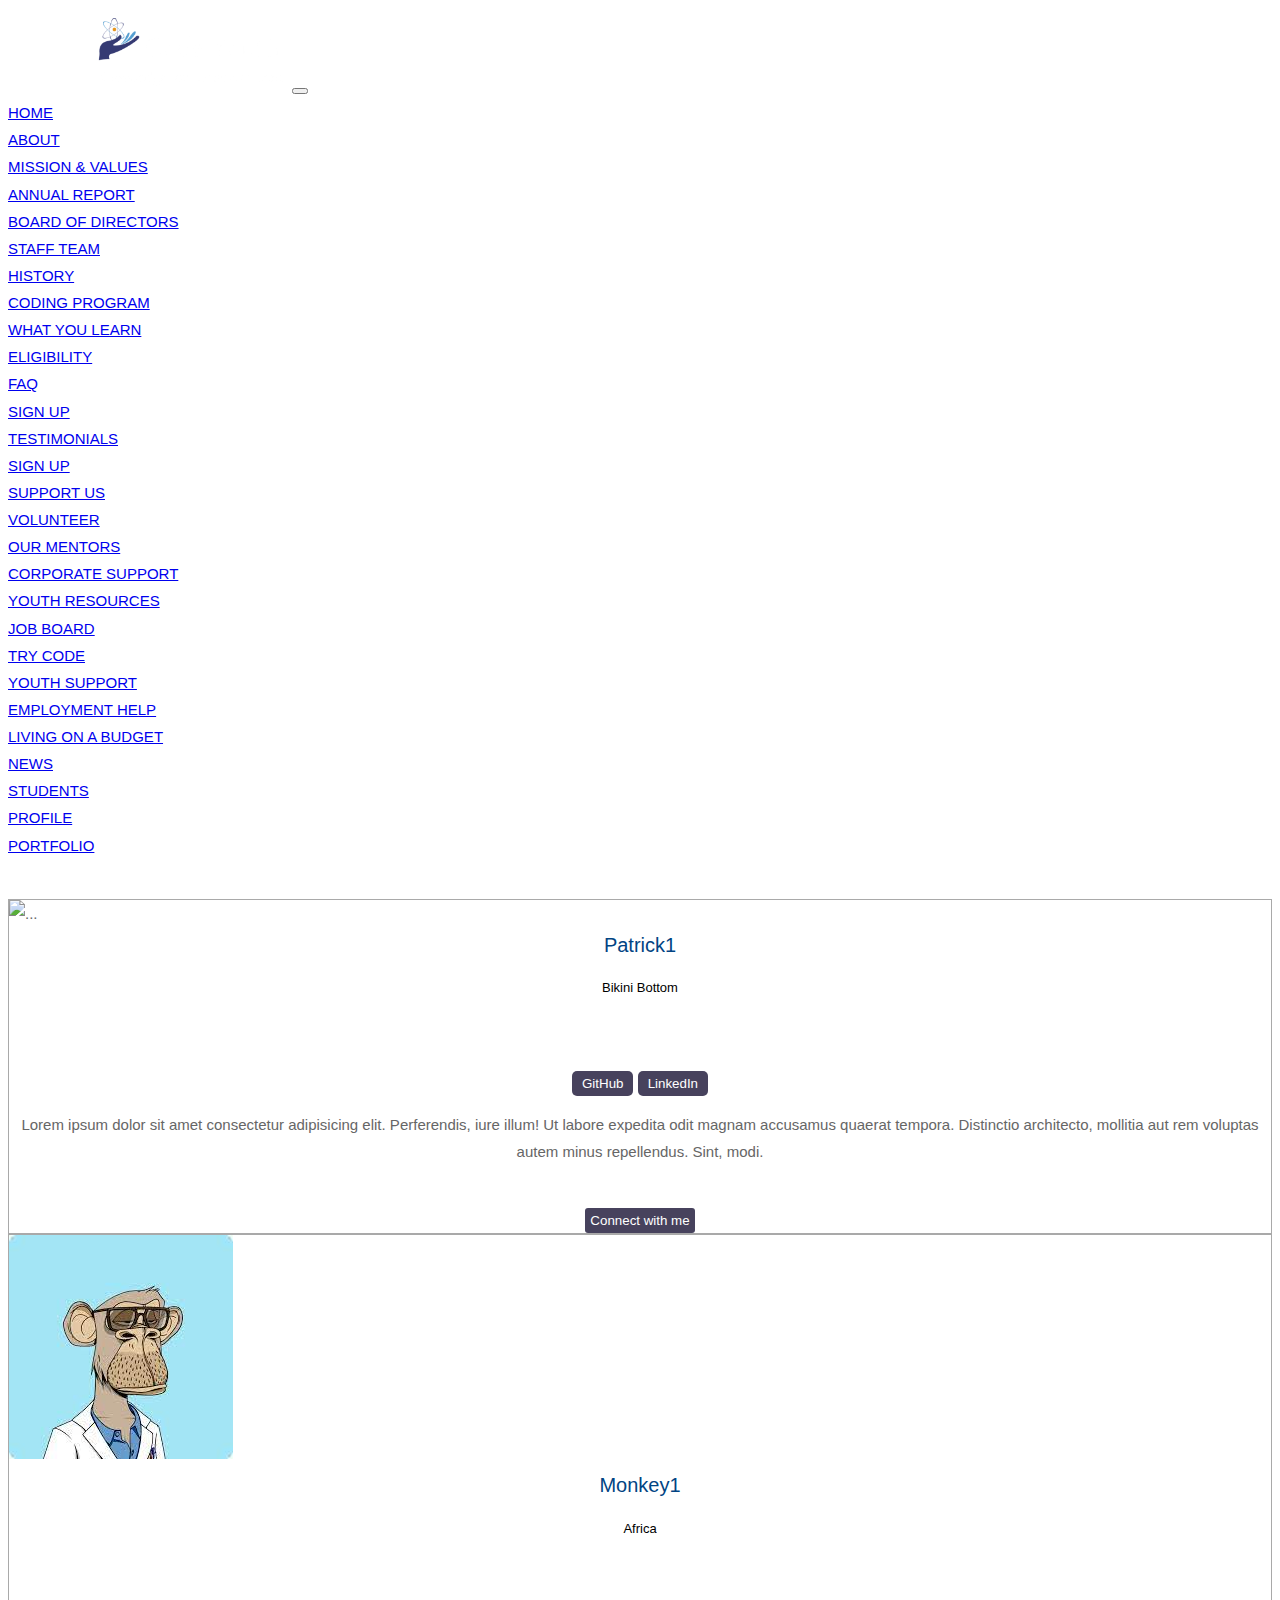
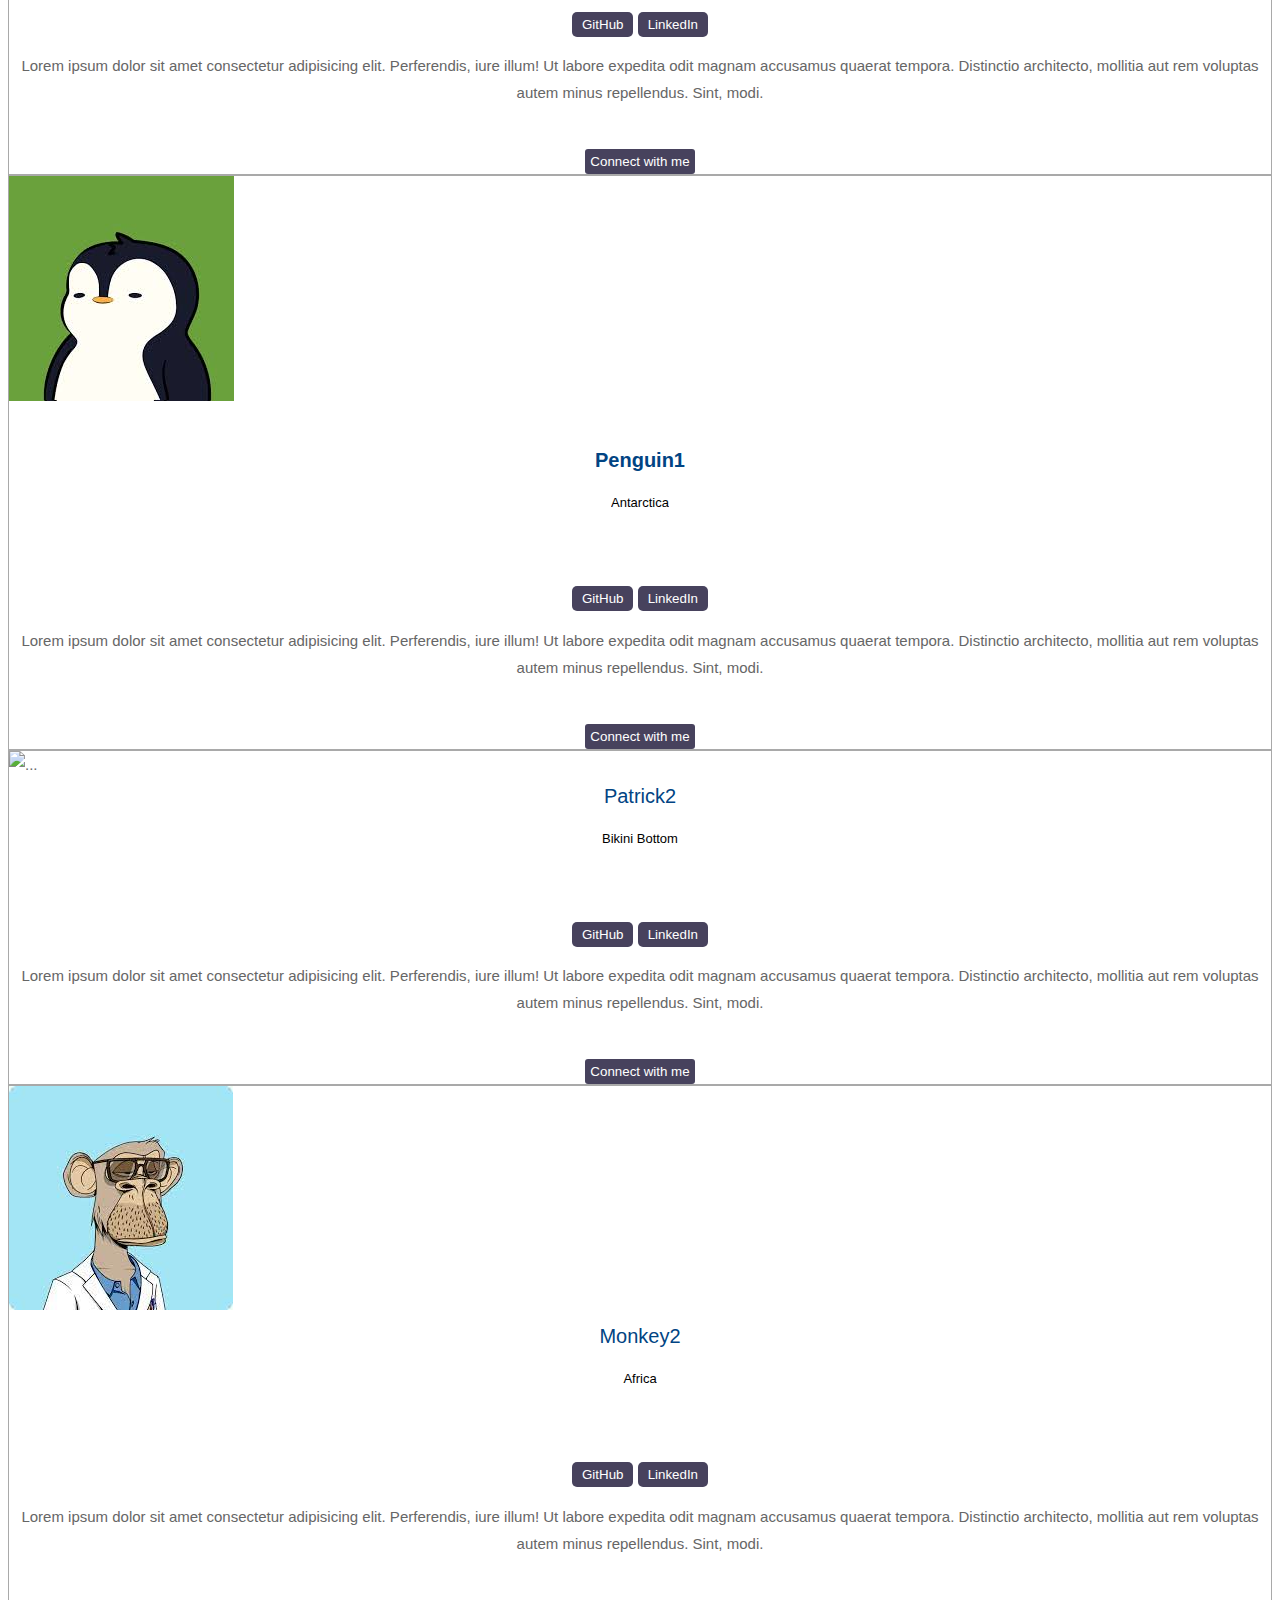
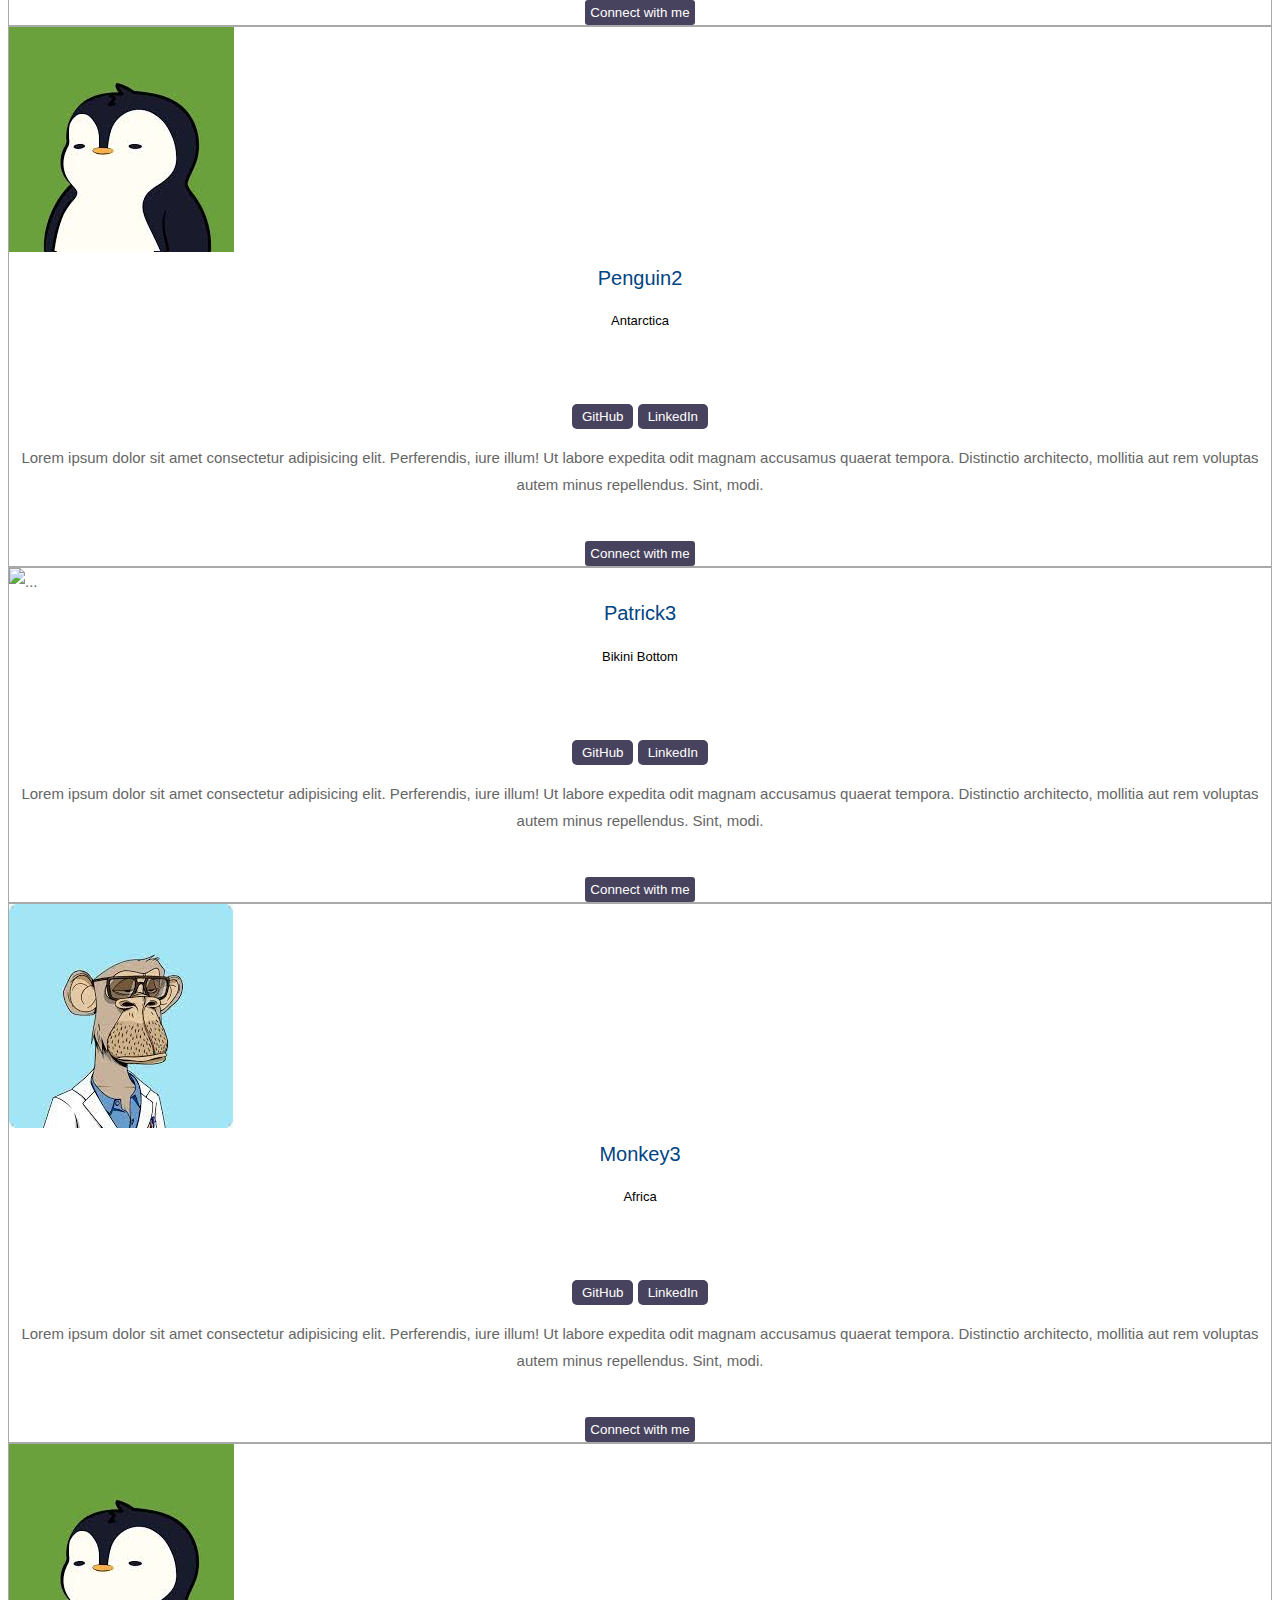
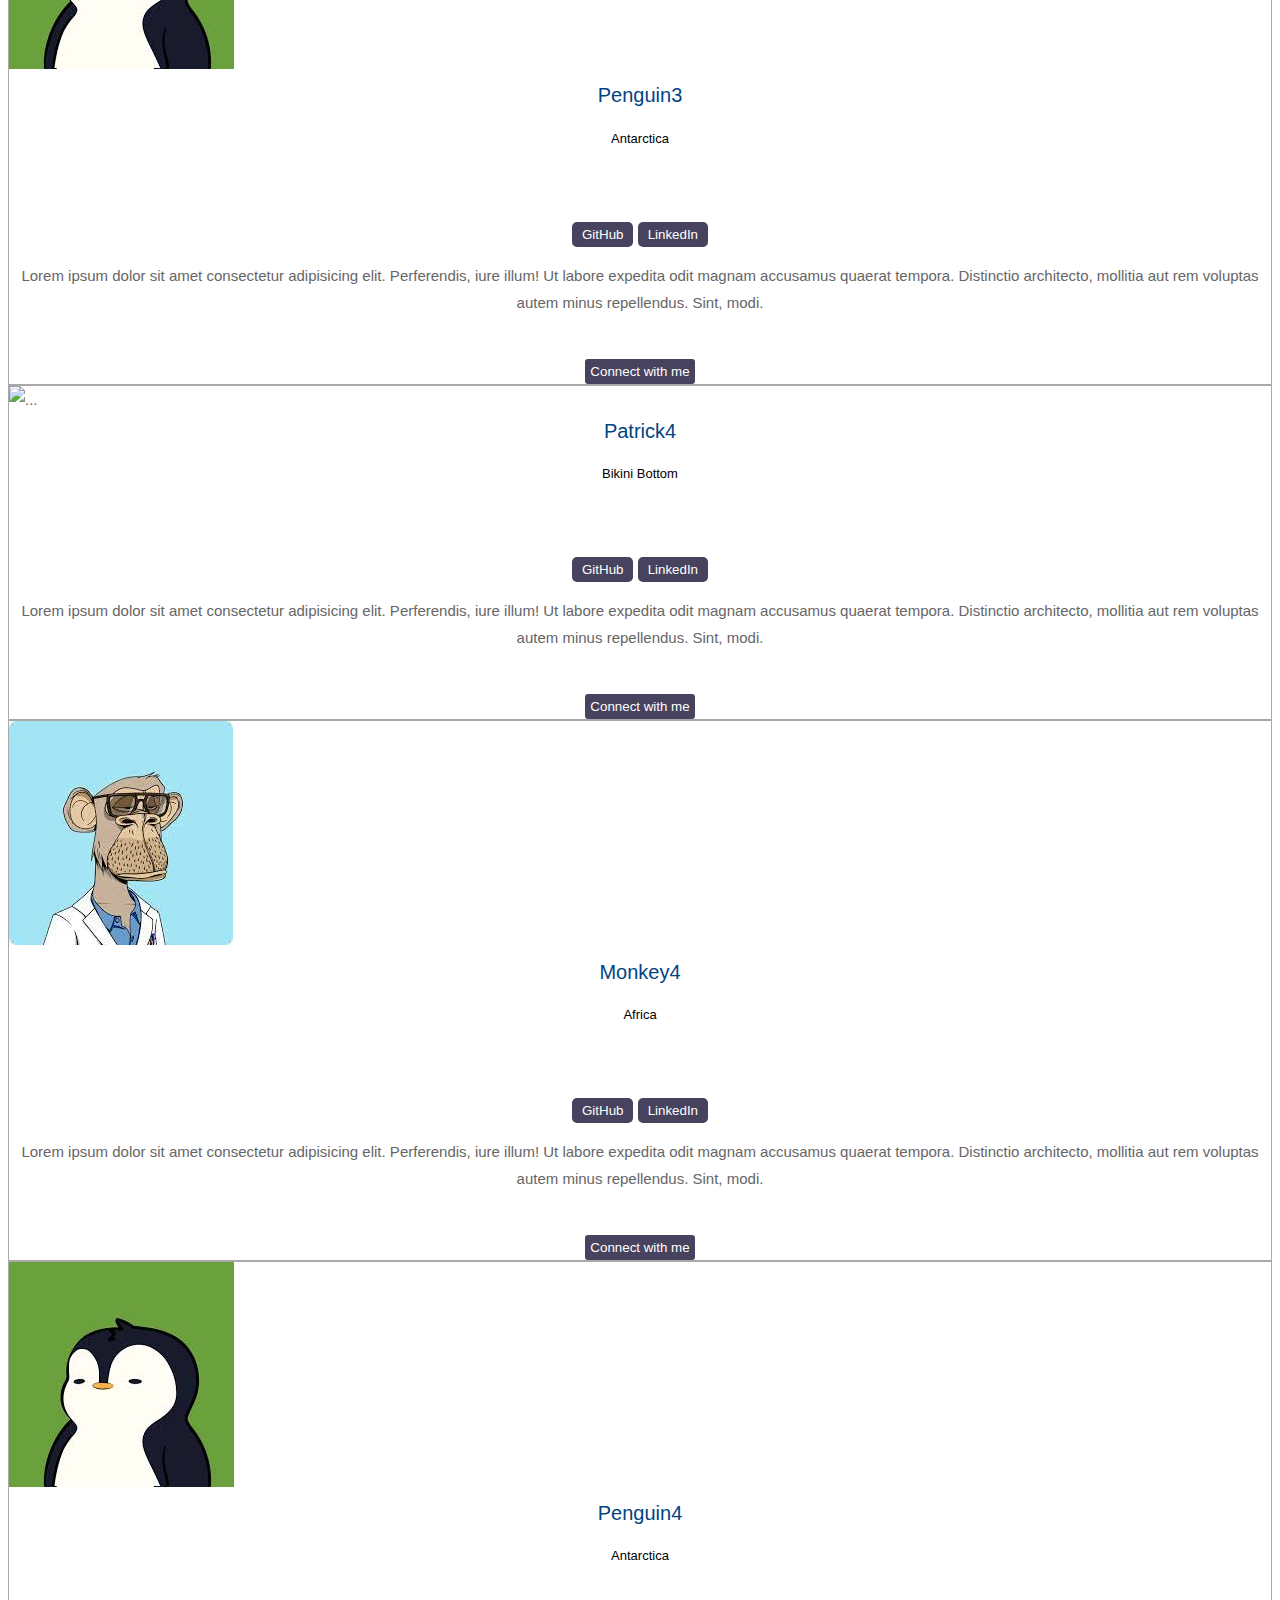
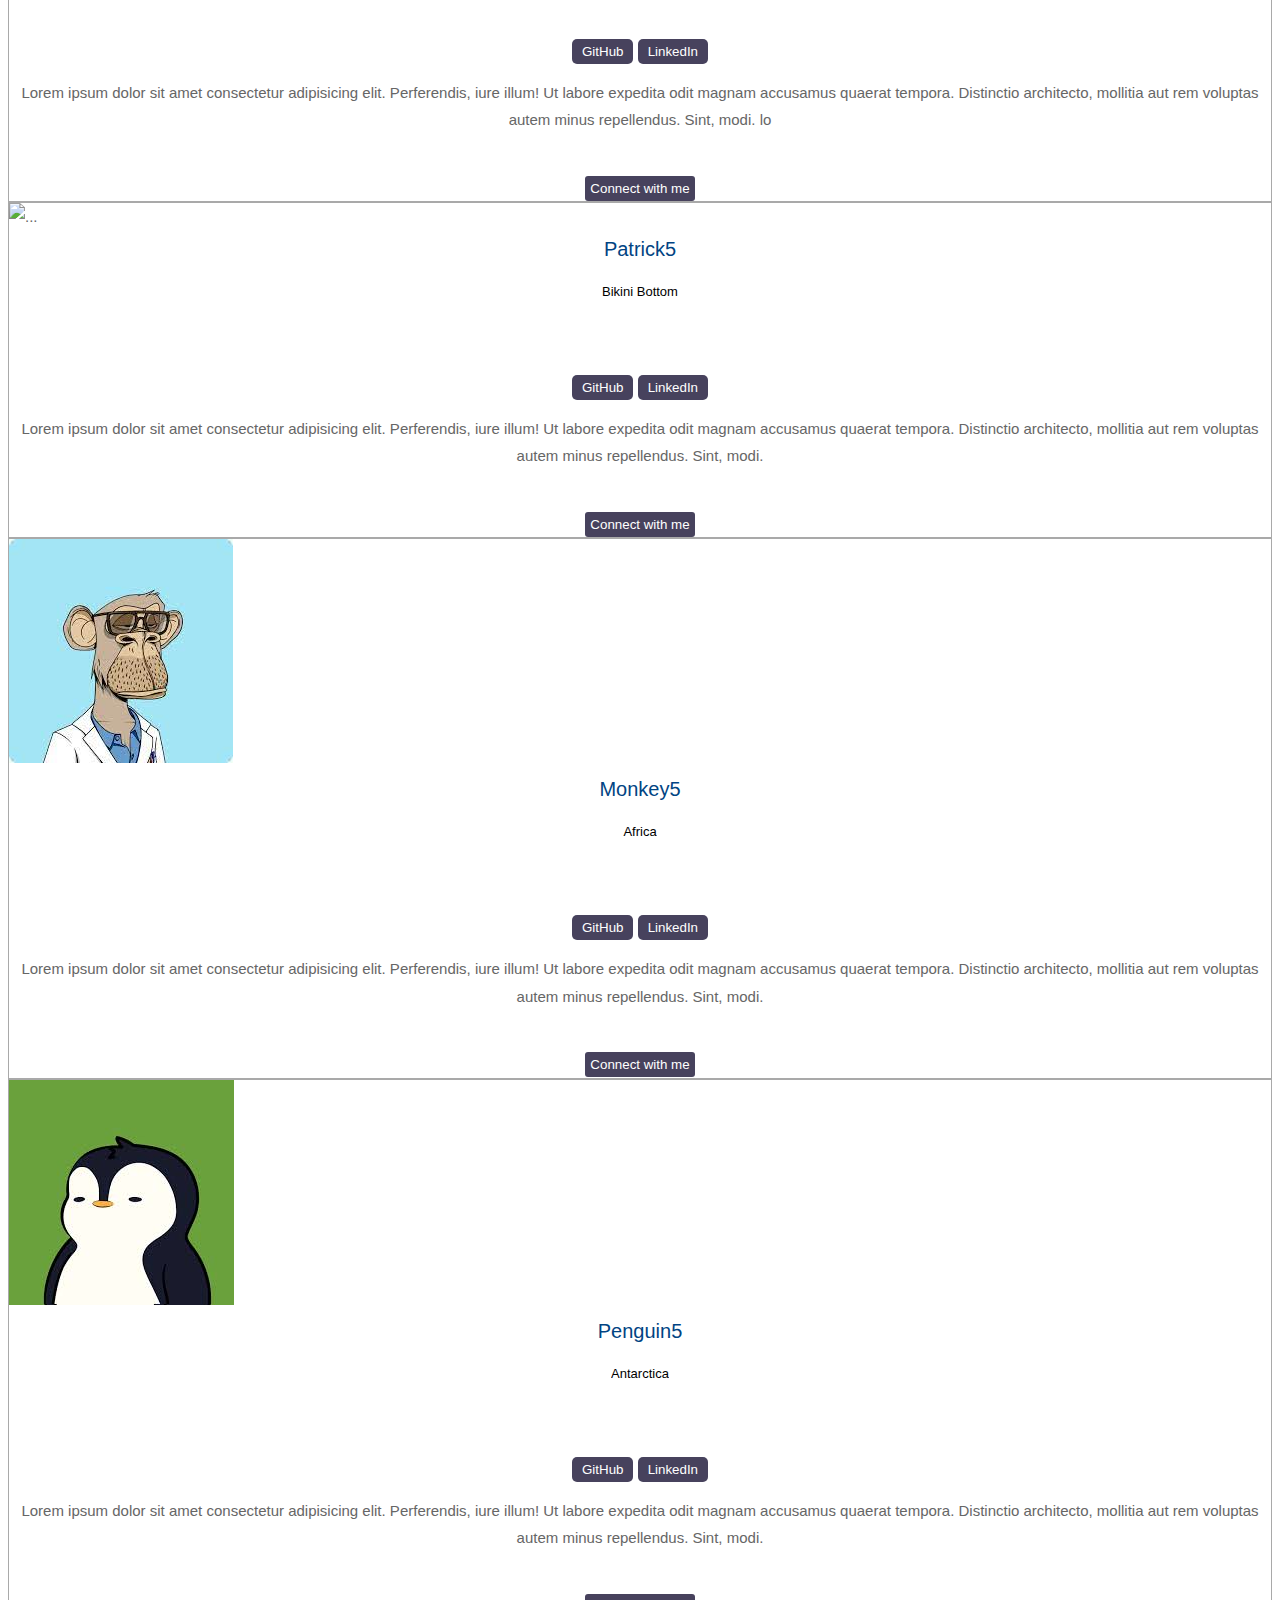
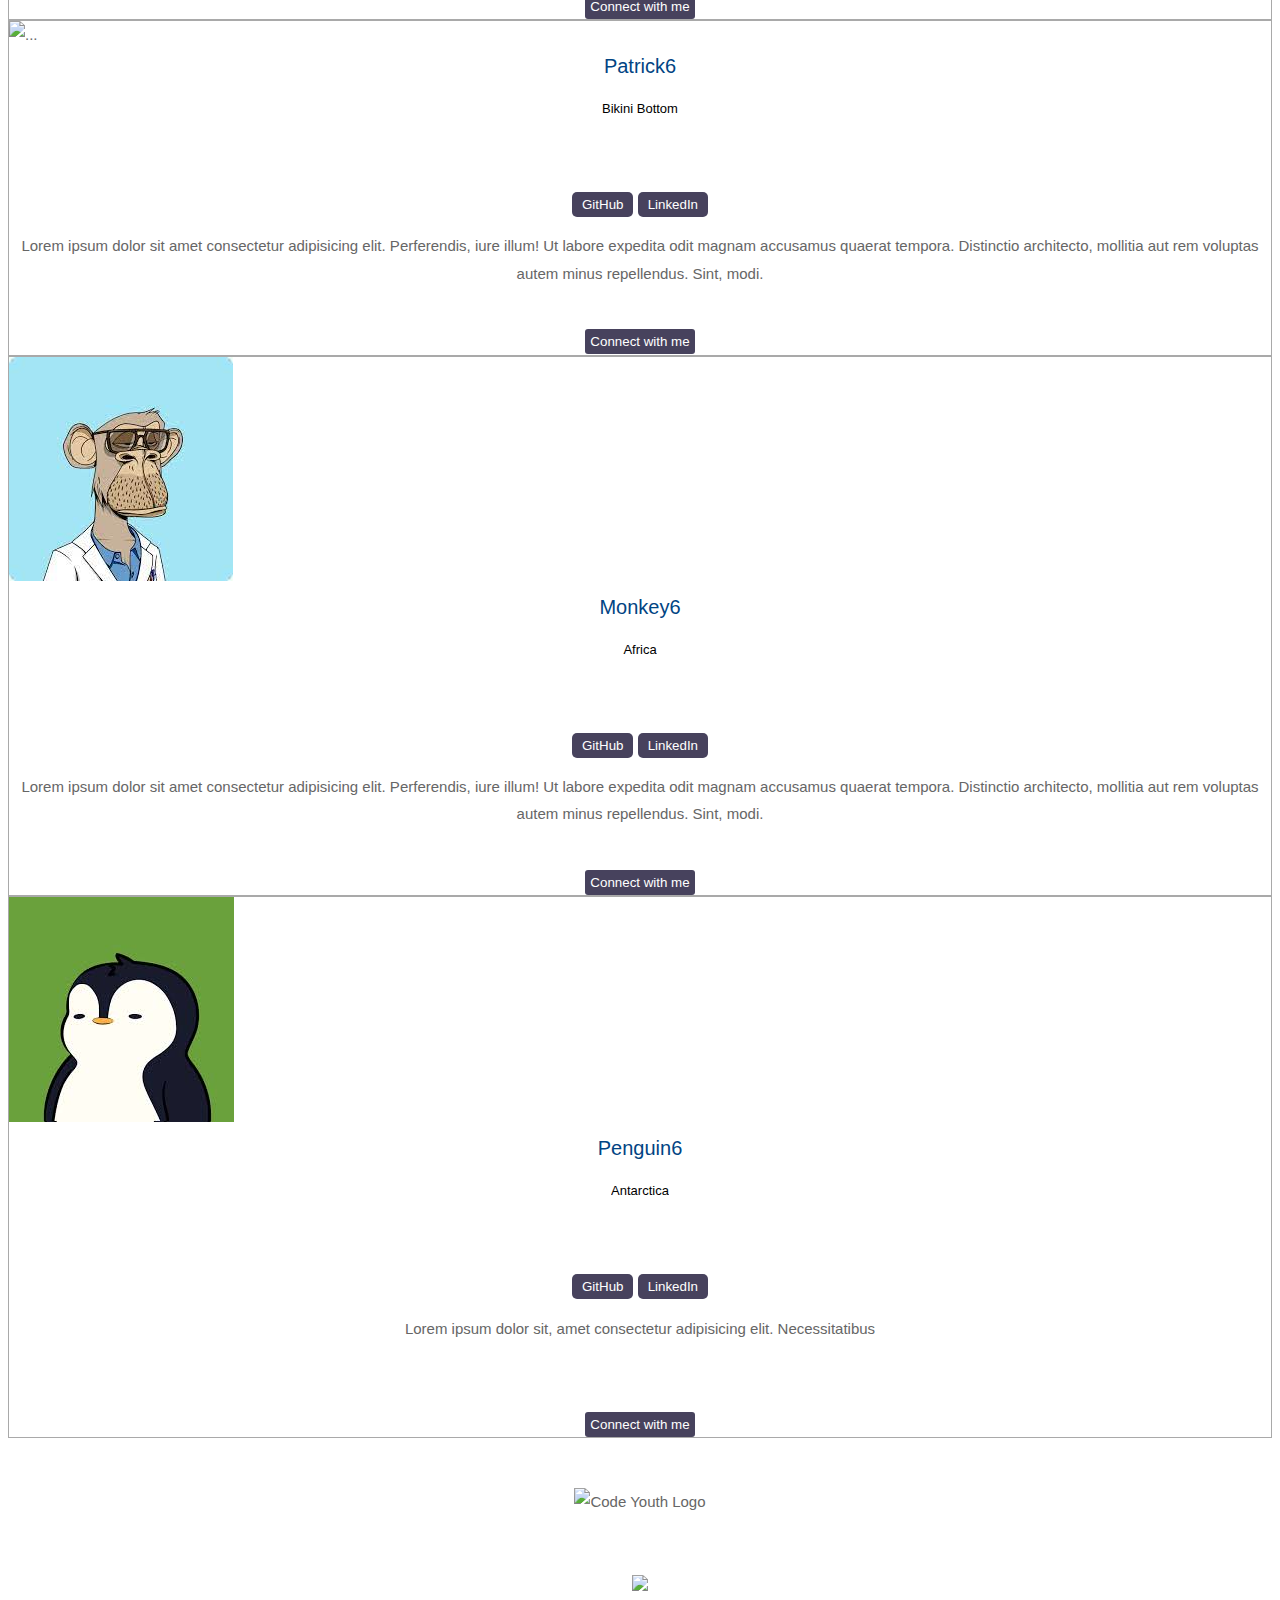
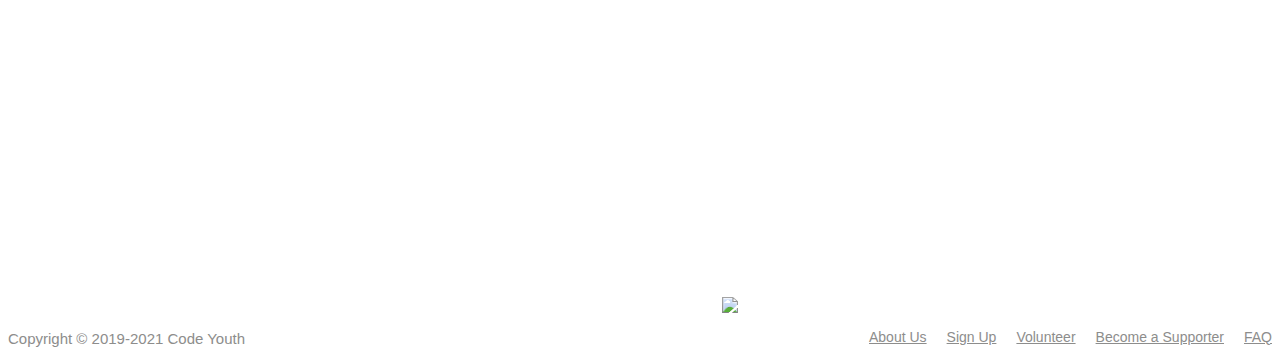
==== commit c6c411bf: "fixed code on main" ====
--- a/index.html
+++ b/index.html
@@ -20,7 +20,6 @@
     <title>Code Youth</title>
 </head>
 
- <!-- body starts here -->
 <body>
     <!-- header starts here -->
     <div class="container-fluid p-0">
@@ -135,94 +134,79 @@
     <!-- grid for profiling -->
 
     <!-- row one of profile -->
-    <div class="row row-cols-1 row-cols-md-3 g-4 pb-3">
-        <div class="col">
-            <div class="card h-100">
-                <img src="https://media-exp1.licdn.com/dms/image/C4E03AQEAlE_Yvl_d6g/profile-displayphoto-shrink_400_400/0/1640026708989?e=1645660800&v=beta&t=dEbLKD3t6HXfXW08kVk5X2-v00xjwRX3q7F0CDvsY8M"
+    <div class="row row-cols-1 row-cols-md-3 g-4 my-3">
+
+        <div class="col">
+            <div class="card h-100">
+                <img src="https://images-wixmp-ed30a86b8c4ca887773594c2.wixmp.com/f/e8a84afd-0014-47dd-980f-194988b2013c/dddp920-720125e2-3c64-4bb6-9a1b-84b5927f0a36.jpg/v1/fill/w_1280,h_1280,q_75,strp/patrick__pfp__by_thatrandomdude911_dddp920-fullview.jpg?token=eyJ0eXAiOiJKV1QiLCJhbGciOiJIUzI1NiJ9.[base64].5OQ9ri5a8nCbpznyqqaq83apjtgK9ceKXX6zFDcBVtI"
+                    class="card-img-top" alt="...">
+                <div class="card-body">
+
+                    <a class="card-title" href="">Patrick1</a>
+                    <p class="location">Bikini Bottom</p>
+
+                    <div class="inside">
+                        <button class="button"> GitHub </button>
+                        <button class="button"> LinkedIn </button>
+                        <p>Lorem ipsum dolor sit amet consectetur adipisicing elit. Perferendis, iure illum! Ut labore
+                            expedita odit magnam accusamus quaerat tempora. Distinctio architecto, mollitia aut rem
+                            voluptas autem minus repellendus. Sint, modi.</p>
+                    </div>
+                    <div class="d-grid gap-2 col-6 mx-auto"><button class="button1 w-100 btn btn-primary">Connect with
+                            me</button></div>
+                </div> <!-- div card-body close-->
+            </div> <!-- div card h-100 close-->
+
+        </div> <!-- div class col close-->
+
+        <div class="col">
+            <div class="card h-100">
+                <img src="[data-uri]"
+                    class="card-img-top" alt="...">
+                <div class="card-body">
+
+                    <a class="card-title" href=""> Monkey1 </a>
+                    <p class="location">Africa</p>
+
+                    <div class="inside">
+                        <button class="button"> GitHub </button>
+                        <button class="button"> LinkedIn </button>
+                        <p>Lorem ipsum dolor sit amet consectetur adipisicing elit. Perferendis, iure illum! Ut labore
+                            expedita odit magnam accusamus quaerat tempora. Distinctio architecto, mollitia aut rem
+                            voluptas autem minus repellendus. Sint, modi.</p>
+
+                    </div>
+                    <div class="d-grid gap-2 col-6 mx-auto"><button class="button1 w-100 btn btn-primary">Connect with
+                            me</button></div>
+                </div>
+                <!--div card-body close -->
+            </div>
+            <!--div card-100 close -->
+
+        </div>
+        <!--div class col close -->
+
+        <div class="col">
+            <div class="card h-100">
+                <img src="[data-uri]"
                     class="card-img-top" alt="...">
                 <div class="card-body">
 
                     <a class="card-title" href="">
-                        <h5 class="card-title">Ali Alhattab</h5>
+                        <h5 class="card-title">Penguin1</h5>
                     </a>
                     <a class=location href="">
-                        <h5 class="location">Ottawa, ON</h5>
+                        <p class="location">Antarctica</p>
                     </a>
-                    <div class="container">
-                        <button class="button"> GitHub </button>
-                    <a href="https://www.linkedin.com/in/alialhattab/" target="_blank">
-                        <button class="button"> LinkedIn </button>
-                    </a>
-                    <p>I am a high-energy individual with a detail-oriented and
-                        people-friendly nature. True team player always willing 
-                        to go the extra mile. Pursuing a position in the IT sector
-                         where exceptional skills are valued.</p>
-                    </div>
-    
-                    <div class="d-grid gap-2 col-6 mx-auto"><button class="button1 w-100 btn btn-primary">Connect with
-                            me</button></div>
-                </div> <!-- div card-body close-->
-            </div> <!-- div card h-100 close-->
-
-        </div> <!-- div class col close-->
-
-        <div class="col">
-            <div class="card h-100">
-                <img src="https://media-exp1.licdn.com/dms/image/C4D03AQE7UZlwJHEkIg/profile-displayphoto-shrink_400_400/0/1639791051679?e=1645660800&v=beta&t=S8HEHH8hXdfw6SkGccn7EnCaE03pcsDNqMrj1RXn918"
-                    class="card-img-top" alt="...">
-                <div class="card-body">
-
-                    <a class="card-title" href="">
-                        <h5 class="card-title">Gursheen Kaur</h5>
-                    </a>
-                    <a class=location href="">
-                        <h5 class="location">Ottawa, ON</h5>
-                    </a>
-                    <div class="container">
-                        <button class="button"> GitHub </button>
-                        <a href="https://www.linkedin.com/in/gursheenk/" target="_blank">
-                            <button class="button"> LinkedIn </button>
-                        </a>
-                    <p>I have over two years of work experience and 
-                            specialize in customer support along with the
-                             client on-boarding process. I am comfortable 
-                             working with different web technologies used in
-                              most of the modern SaaS applications such
-                             .</p>
-                    </div>
-                    
-                    <div class="d-grid gap-2 col-6 mx-auto"><button class="button1 w-100 btn btn-primary">Connect with
-                            me</button></div>
-                </div>
-                <!--div card-body close -->
-            </div>
-            <!--div card-100 close -->
-
-        </div>
-        <!--div class col close -->
-
-        <div class="col">
-            <div class="card h-100">
-                <img src="https://media-exp1.licdn.com/dms/image/C5603AQHZHoP7ELYOiw/profile-displayphoto-shrink_400_400/0/1538099459124?e=1645660800&v=beta&t=Mkbre6c1DuFvs5RQPoFQ-qobnoZmf1HVkxlmSbOFrM0"
-                    class="card-img-top" alt="...">
-                <div class="card-body">
-
-                    <a class="card-title" href="">
-                        <h5 class="card-title">Jun Lu</h5>
-                    </a>
-                    <a class=location href="">
-                        <h5 class="location">Toronto, ON</h5>
-                    </a>
-                    <div class="container">
-                        <button class="button"> GitHub </button>
-                        <a href="https://www.linkedin.com/in/junrlu/" target="_blank">
-                            <button class="button"> LinkedIn </button>
-                        </a>
-                     <p>A self-motivated and detail-oriented professional 
-                            offering technical and analytical experiences in 
-                            fast-paced dynamic financial institutions.</p>
-                    </div>
-                    
+                    <div class="inside">
+                        <button class="button"> GitHub </button>
+                        <button class="button"> LinkedIn </button>
+                        <p>Lorem ipsum dolor sit amet consectetur adipisicing elit. Perferendis, iure illum! Ut labore
+                            expedita odit magnam accusamus quaerat tempora. Distinctio architecto, mollitia aut rem
+                            voluptas autem minus repellendus. Sint, modi.</p>
+
+
+                    </div>
                     <div class="d-grid gap-2 col-6 mx-auto"><button class="button1 w-100 btn btn-primary">Connect with
                             me</button></div>
                 </div> <!-- div card-body close-->
@@ -237,28 +221,22 @@
     <div class="row row-cols-1 row-cols-md-3 g-4 pb-3">
         <div class="col">
             <div class="card h-100">
-                <img src="https://media-exp1.licdn.com/dms/image/C4D03AQGwtiSeqgCAOA/profile-displayphoto-shrink_400_400/0/1640028636178?e=1645660800&v=beta&t=2hs8KTEBmNbAvd2TKXbas3QQKPyhAizmP98VbE75XJc"
-                    class="card-img-top" alt="...">
-                <div class="card-body">
-
-                    <a class="card-title" href="">
-                        <h5 class="card-title">Shaya Mukhtar</h5>
-                    </a>
-                    <a class=location href="">
-                        <h5 class="location">Ottawa, ON</h5>
-                    </a>
-                    <div class="container">
-                        <button class="button"> GitHub </button>
-                        <a href="https://www.linkedin.com/in/shayamukhtar/" target="_blank">
-                            <button class="button"> LinkedIn </button>
-                        </a>
-                   <p>Having spent a large chunk of my life in art school, 
-                            I've finally found my passion at the crossroads of design
-                             and technology. I aim to secure an IT position in a 
-                             recognized organization to further my education, 
-                             experience, and skills. </p>
-                    </div>
-            
+                <img src="https://images-wixmp-ed30a86b8c4ca887773594c2.wixmp.com/f/e8a84afd-0014-47dd-980f-194988b2013c/dddp920-720125e2-3c64-4bb6-9a1b-84b5927f0a36.jpg/v1/fill/w_1280,h_1280,q_75,strp/patrick__pfp__by_thatrandomdude911_dddp920-fullview.jpg?token=eyJ0eXAiOiJKV1QiLCJhbGciOiJIUzI1NiJ9.[base64].5OQ9ri5a8nCbpznyqqaq83apjtgK9ceKXX6zFDcBVtI"
+                    class="card-img-top" alt="...">
+                <div class="card-body">
+
+                    <a class="card-title" href="">Patrick2</a>
+                    <p class="location">Bikini Bottom</p>
+
+                    <div class="inside">
+                        <button class="button"> GitHub </button>
+                        <button class="button"> LinkedIn </button>
+                        <p>Lorem ipsum dolor sit amet consectetur adipisicing elit. Perferendis, iure illum! Ut labore
+                            expedita odit magnam accusamus quaerat tempora. Distinctio architecto, mollitia aut rem
+                            voluptas autem minus repellendus. Sint, modi.</p>
+
+
+                    </div>
                     <div class="d-grid gap-2 col-6 mx-auto"><button class="button1 w-100 btn btn-primary">Connect with
                             me</button></div>
                 </div> <!-- div card-body close-->
@@ -272,13 +250,10 @@
                     class="card-img-top" alt="...">
                 <div class="card-body">
 
-                    <a class="card-title" href="">
-                        <h5 class="card-title">Monkey2</h5>
-                    </a>
-                    <a class=location href="">
-                        <h5 class="location">Africa</h5>
-                    </a>
-                    <div class="container">
+                    <a class="card-title" href=""> Monkey2</a>
+                    <p class="location">Africa</p>
+
+                    <div class="inside">
                         <button class="button"> GitHub </button>
                         <button class="button"> LinkedIn </button>
                         <p>Lorem ipsum dolor sit amet consectetur adipisicing elit. Perferendis, iure illum! Ut labore
@@ -300,13 +275,10 @@
                     class="card-img-top" alt="...">
                 <div class="card-body">
 
-                    <a class="card-title" href="">
-                        <h5 class="card-title">Penguin2</h5>
-                    </a>
-                    <a class=location href="">
-                        <h5 class="location">Antarctica</h5>
-                    </a>
-                    <div class="container">
+                    <a class="card-title" href="">Penguin2</a>
+                    <p class="location">Antarctica</p>
+
+                    <div class="inside">
                         <button class="button"> GitHub </button>
                         <button class="button"> LinkedIn </button>
                         <p>Lorem ipsum dolor sit amet consectetur adipisicing elit. Perferendis, iure illum! Ut labore
@@ -336,13 +308,10 @@
                     class="card-img-top" alt="...">
                 <div class="card-body">
 
-                    <a class="card-title" href="">
-                        <h5 class="card-title">Patrick3</h5>
-                    </a>
-                    <a class=location href="">
-                        <h5 class="location">Bikini Bottom</h5>
-                    </a>
-                    <div class="container">
+                    <a class="card-title" href="">Patrick3</a>
+                    <p class="location">Bikini Bottom</p>
+
+                    <div class="inside">
                         <button class="button"> GitHub </button>
                         <button class="button"> LinkedIn </button>
                         <p>Lorem ipsum dolor sit amet consectetur adipisicing elit. Perferendis, iure illum! Ut labore
@@ -367,13 +336,10 @@
                     class="card-img-top" alt="...">
                 <div class="card-body">
 
-                    <a class="card-title" href="">
-                        <h5 class="card-title">Monkey3</h5>
-                    </a>
-                    <a class=location href="">
-                        <h5 class="location">Africa</h5>
-                    </a>
-                    <div class="container">
+                    <a class="card-title" href="">Monkey3</a>
+                    <p class="location">Africa</p>
+
+                    <div class="inside">
                         <button class="button"> GitHub </button>
                         <button class="button"> LinkedIn </button>
                         <p>Lorem ipsum dolor sit amet consectetur adipisicing elit. Perferendis, iure illum! Ut labore
@@ -398,13 +364,10 @@
                     class="card-img-top" alt="...">
                 <div class="card-body">
 
-                    <a class="card-title" href="">
-                        <h5 class="card-title">Penguin3</h5>
-                    </a>
-                    <a class=location href="">
-                        <h5 class="location">Antarctica</h5>
-                    </a>
-                    <div class="container">
+                    <a class="card-title" href="">Penguin3</a>
+                    <p class="location">Antarctica</p>
+
+                    <div class="inside">
                         <button class="button"> GitHub </button>
                         <button class="button"> LinkedIn </button>
                         <p>Lorem ipsum dolor sit amet consectetur adipisicing elit. Perferendis, iure illum! Ut labore
@@ -435,13 +398,10 @@
                     class="card-img-top" alt="...">
                 <div class="card-body">
 
-                    <a class="card-title" href="">
-                        <h5 class="card-title">Patrick4</h5>
-                    </a>
-                    <a class=location href="">
-                        <h5 class="location">Bikini Bottom</h5>
-                    </a>
-                    <div class="container">
+                    <a class="card-title" href="">Patrick4</a>
+                    <p class="location">Bikini Bottom</p>
+
+                    <div class="inside">
                         <button class="button"> GitHub </button>
                         <button class="button"> LinkedIn </button>
                         <p>Lorem ipsum dolor sit amet consectetur adipisicing elit. Perferendis, iure illum! Ut labore
@@ -466,13 +426,10 @@
                     class="card-img-top" alt="...">
                 <div class="card-body">
 
-                    <a class="card-title" href="">
-                        <h5 class="card-title">Monkey4</h5>
-                    </a>
-                    <a class=location href="">
-                        <h5 class="location">Africa</h5>
-                    </a>
-                    <div class="container">
+                    <a class="card-title" href="">Monkey4</a>
+                    <p class="location">Africa</p>
+
+                    <div class="inside">
                         <button class="button"> GitHub </button>
                         <button class="button"> LinkedIn </button>
                         <p>Lorem ipsum dolor sit amet consectetur adipisicing elit. Perferendis, iure illum! Ut labore
@@ -498,13 +455,10 @@
                     class="card-img-top" alt="...">
                 <div class="card-body">
 
-                    <a class="card-title" href="">
-                        <h5 class="card-title">Penguin4</h5>
-                    </a>
-                    <a class=location href="">
-                        <h5 class="location">Antarctica</h5>
-                    </a>
-                    <div class="container">
+                    <a class="card-title" href=""> Penguin4</a>
+                    <p class="location">Antarctica</p>
+
+                    <div class="inside">
                         <button class="button"> GitHub </button>
                         <button class="button"> LinkedIn </button>
                         <p>Lorem ipsum dolor sit amet consectetur adipisicing elit. Perferendis, iure illum! Ut labore
@@ -536,13 +490,10 @@
                     class="card-img-top" alt="...">
                 <div class="card-body">
 
-                    <a class="card-title" href="">
-                        <h5 class="card-title">Patrick5</h5>
-                    </a>
-                    <a class=location href="">
-                        <h5 class="location">Bikini Bottom</h5>
-                    </a>
-                    <div class="container">
+                    <a class="card-title" href="">Patrick5</a>
+                    <p class="location">Bikini Bottom</p>
+
+                    <div class="inside">
                         <button class="button"> GitHub </button>
                         <button class="button"> LinkedIn </button>
                         <p>Lorem ipsum dolor sit amet consectetur adipisicing elit. Perferendis, iure illum! Ut labore
@@ -568,13 +519,10 @@
                     class="card-img-top" alt="...">
                 <div class="card-body">
 
-                    <a class="card-title" href="">
-                        <h5 class="card-title">Monkey5</h5>
-                    </a>
-                    <a class=location href="">
-                        <h5 class="location">Africa</h5>
-                    </a>
-                    <div class="container">
+                    <a class="card-title" href=""> Monkey5</a>
+                    <p class="location">Africa</p>
+
+                    <div class="inside">
                         <button class="button"> GitHub </button>
                         <button class="button"> LinkedIn </button>
                         <p>Lorem ipsum dolor sit amet consectetur adipisicing elit. Perferendis, iure illum! Ut labore
@@ -600,13 +548,10 @@
                     class="card-img-top" alt="...">
                 <div class="card-body">
 
-                    <a class="card-title" href="">
-                        <h5 class="card-title">Penguin5</h5>
-                    </a>
-                    <a class=location href="">
-                        <h5 class="location">Antarctica</h5>
-                    </a>
-                    <div class="container">
+                    <a class="card-title" href=""> Penguin5</a>
+                    <p class="location">Antarctica</p>
+
+                    <div class="inside">
                         <button class="button"> GitHub </button>
                         <button class="button"> LinkedIn </button>
                         <p>Lorem ipsum dolor sit amet consectetur adipisicing elit. Perferendis, iure illum! Ut labore
@@ -638,13 +583,9 @@
                     class="card-img-top" alt="...">
                 <div class="card-body">
 
-                    <a class="card-title" href="">
-                        <h5 class="card-title">Patrick6</h5>
-                    </a>
-                    <a class=location href="">
-                        <h5 class="location">Bikini Bottom</h5>
-                    </a>
-                    <div class="container">
+                    <a class="card-title" href=""> Patrick6 </a>
+                    <p class="location">Bikini Bottom</p>
+                    <div class="inside">
                         <button class="button"> GitHub </button>
                         <button class="button"> LinkedIn </button>
                         <p>Lorem ipsum dolor sit amet consectetur adipisicing elit. Perferendis, iure illum! Ut labore
@@ -670,13 +611,11 @@
                     class="card-img-top" alt="...">
                 <div class="card-body">
 
-                    <a class="card-title" href="">
-                        <h5 class="card-title">Monkey6</h5>
-                    </a>
-                    <a class=location href="">
-                        <h5 class="location">Africa</h5>
-                    </a>
-                    <div class="container">
+                    <a class="card-title" href="">Monkey6</a>
+                    <p class="location">Africa</p>
+
+
+                    <div class="inside">
                         <button class="button"> GitHub </button>
                         <button class="button"> LinkedIn </button>
                         <p>Lorem ipsum dolor sit amet consectetur adipisicing elit. Perferendis, iure illum! Ut labore
@@ -702,13 +641,10 @@
                     class="card-img-top" alt="...">
                 <div class="card-body">
 
-                    <a class="card-title" href="">
-                        <h5 class="card-title">Penguin6</h5>
-                    </a>
-                    <a class=location href="">
-                        <h5 class="location">Antarctica</h5>
-                    </a>
-                    <div class="container">
+                    <a class="card-title" href="">Penguin6</a>
+                    <p class="location">Antarctica</p>
+
+                    <div class="inside">
                         <button class="button"> GitHub </button>
                         <button class="button"> LinkedIn </button>
                         <p>Lorem ipsum dolor sit, amet consectetur adipisicing elit. Necessitatibus </p>
@@ -791,7 +727,7 @@
 
                     </div> <!-- End of div for the row -->
                 </div> <!-- End of div for contact information -->
-            </div> <!-- End of div  for the row -->
+            </div> <!-- End of div for the row -->
 
             <!-- div for social icons -->
             <div class="row white_fonts margin-top_30">
--- a/styles.css
+++ b/styles.css
@@ -121,6 +121,8 @@
   background-color: #2c293b;
   }
 
+
+
   .card-body {
     align-items: center;
     justify-content: space-between;
@@ -128,7 +130,7 @@
     display: flex;
 
   }
-  
+
   .card{
   border: 1px solid darkgrey;
   }
@@ -249,5 +251,4 @@
 .bottom_menu {
   float: right;
 }
-/* Footer Ends Here */
-
+/* Footer Ends Here */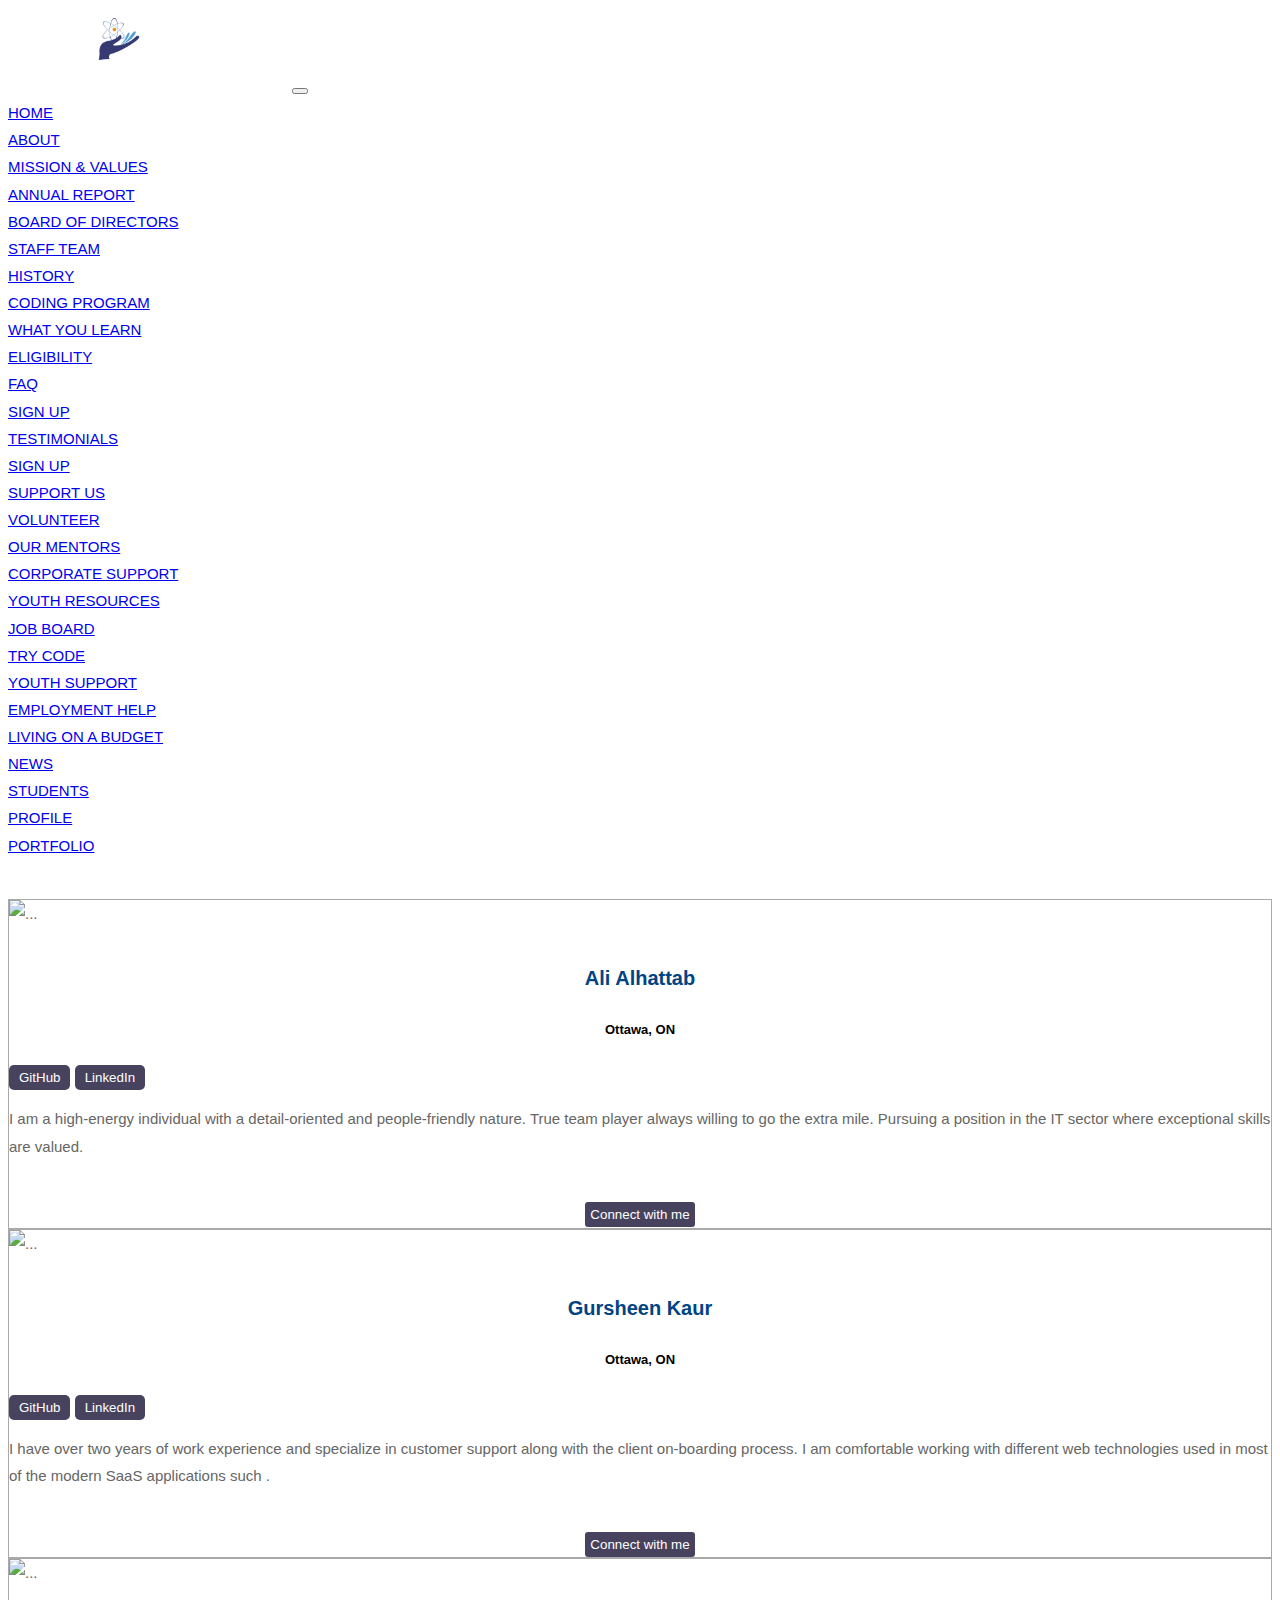
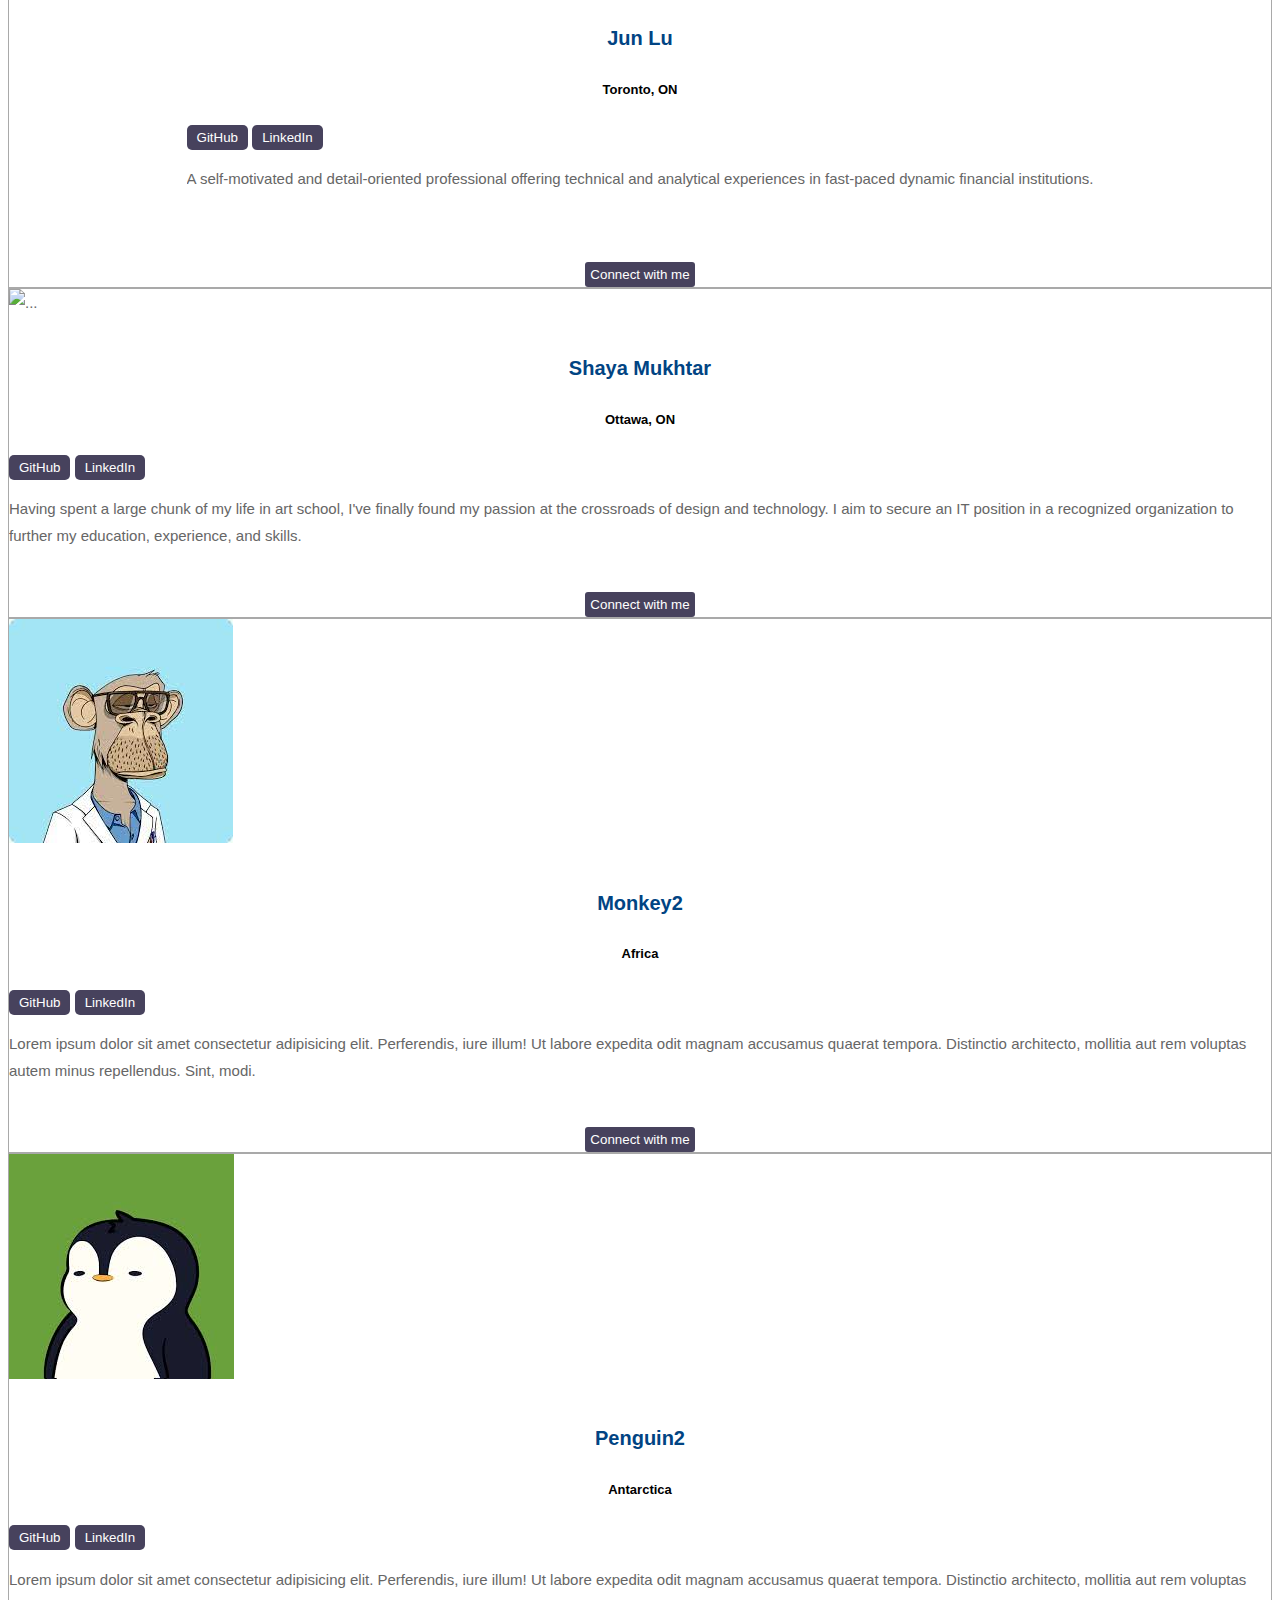
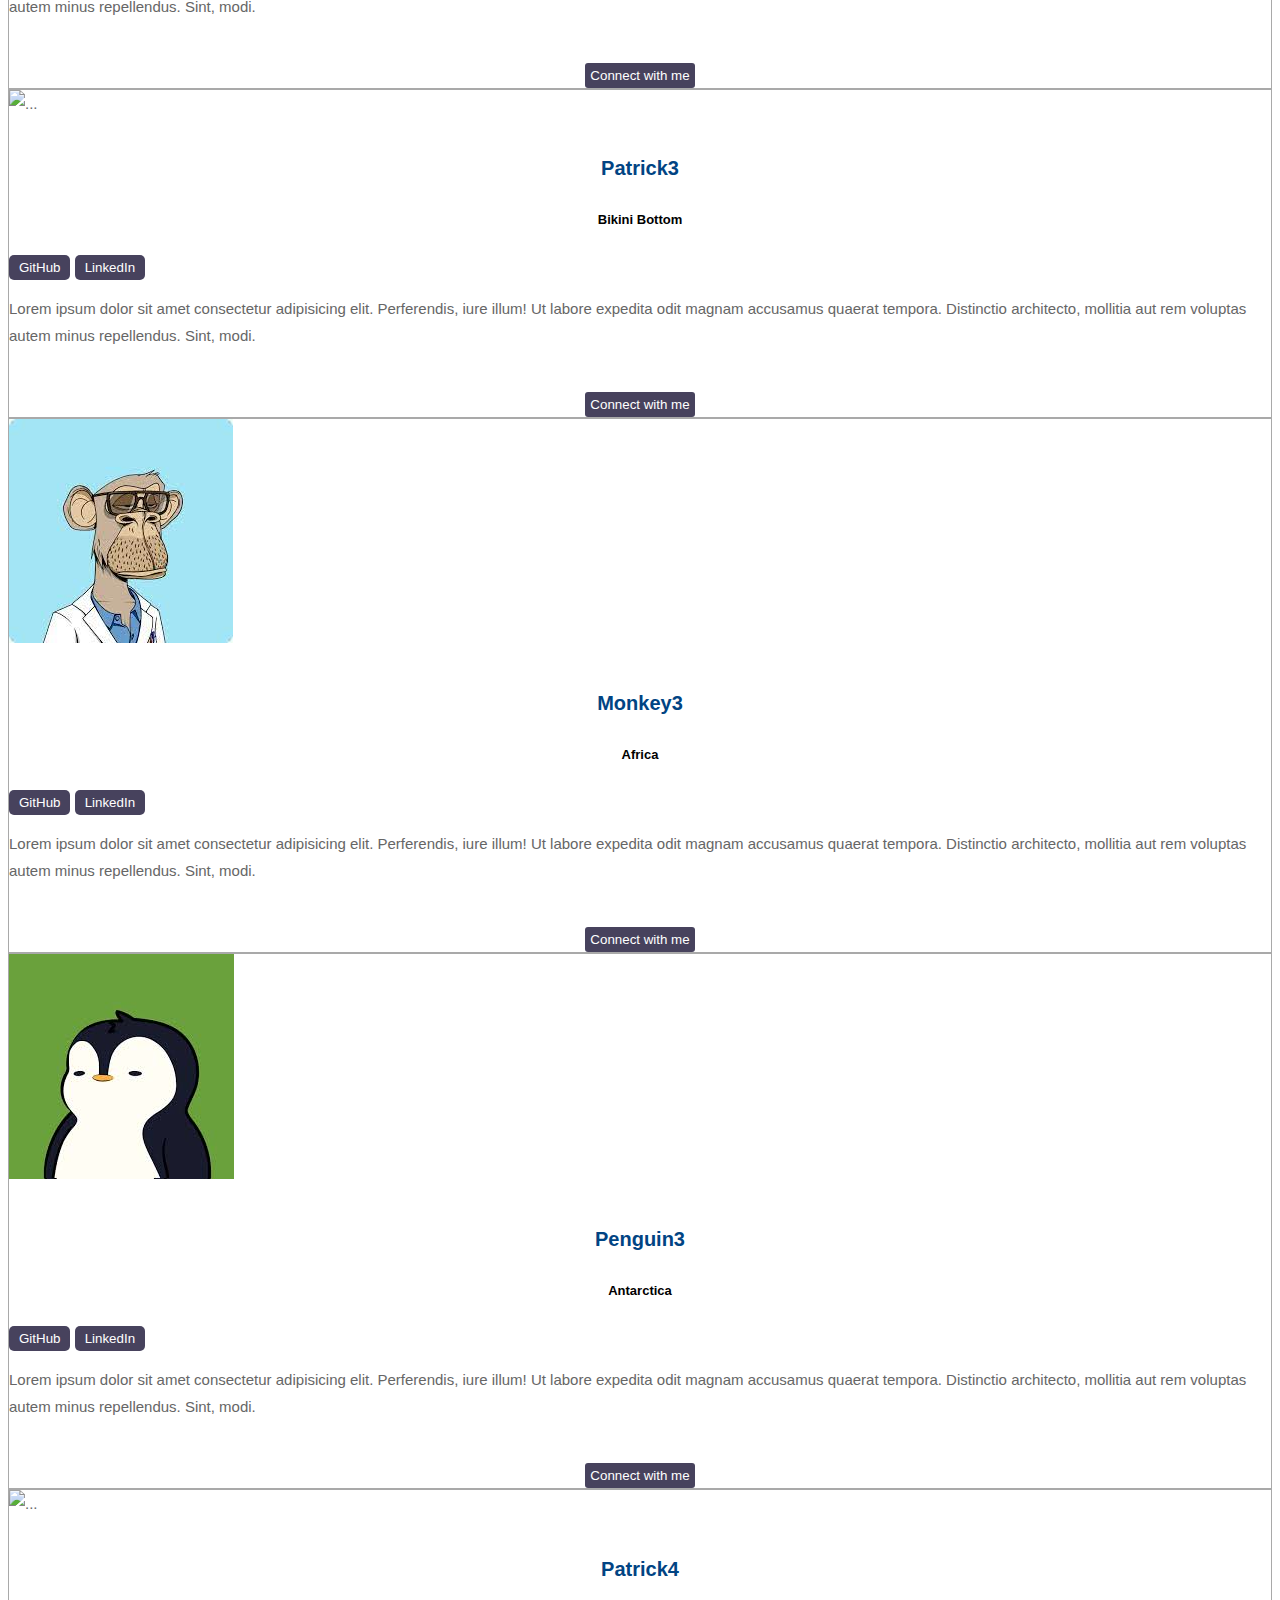
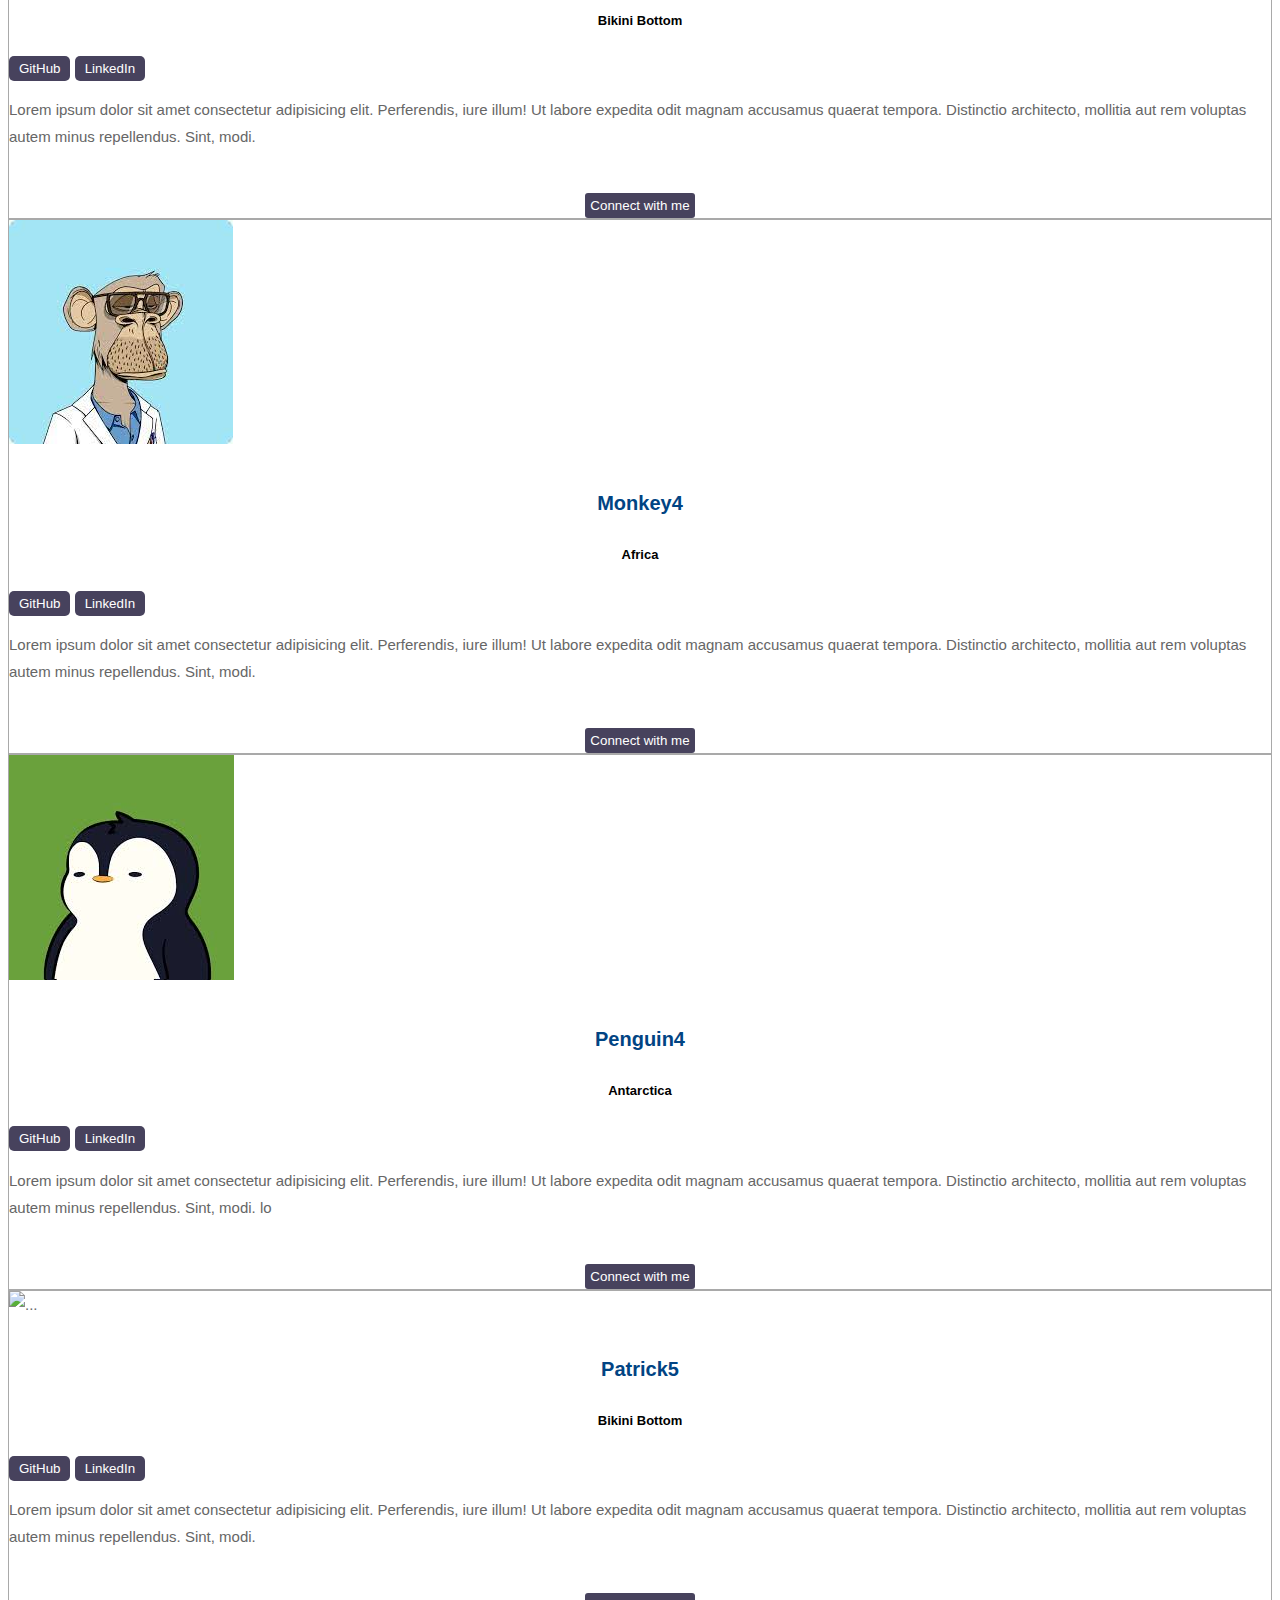
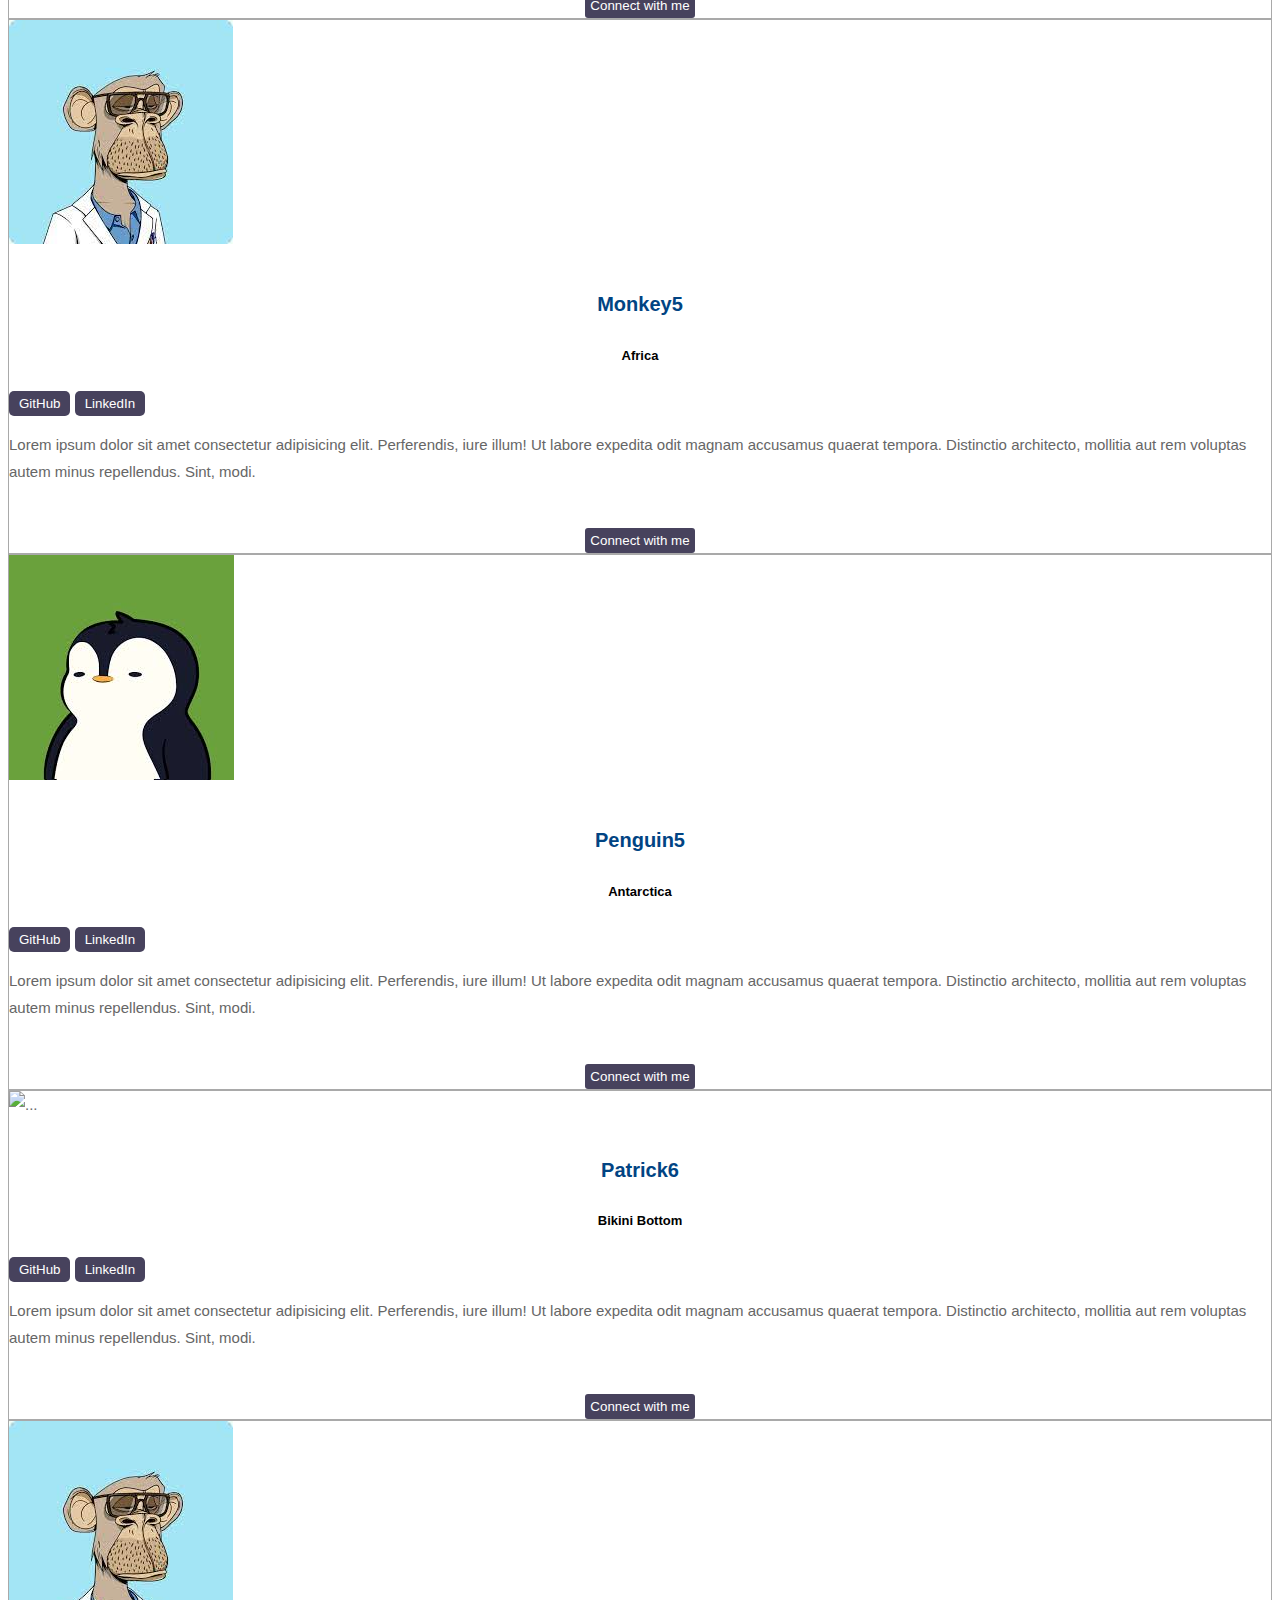
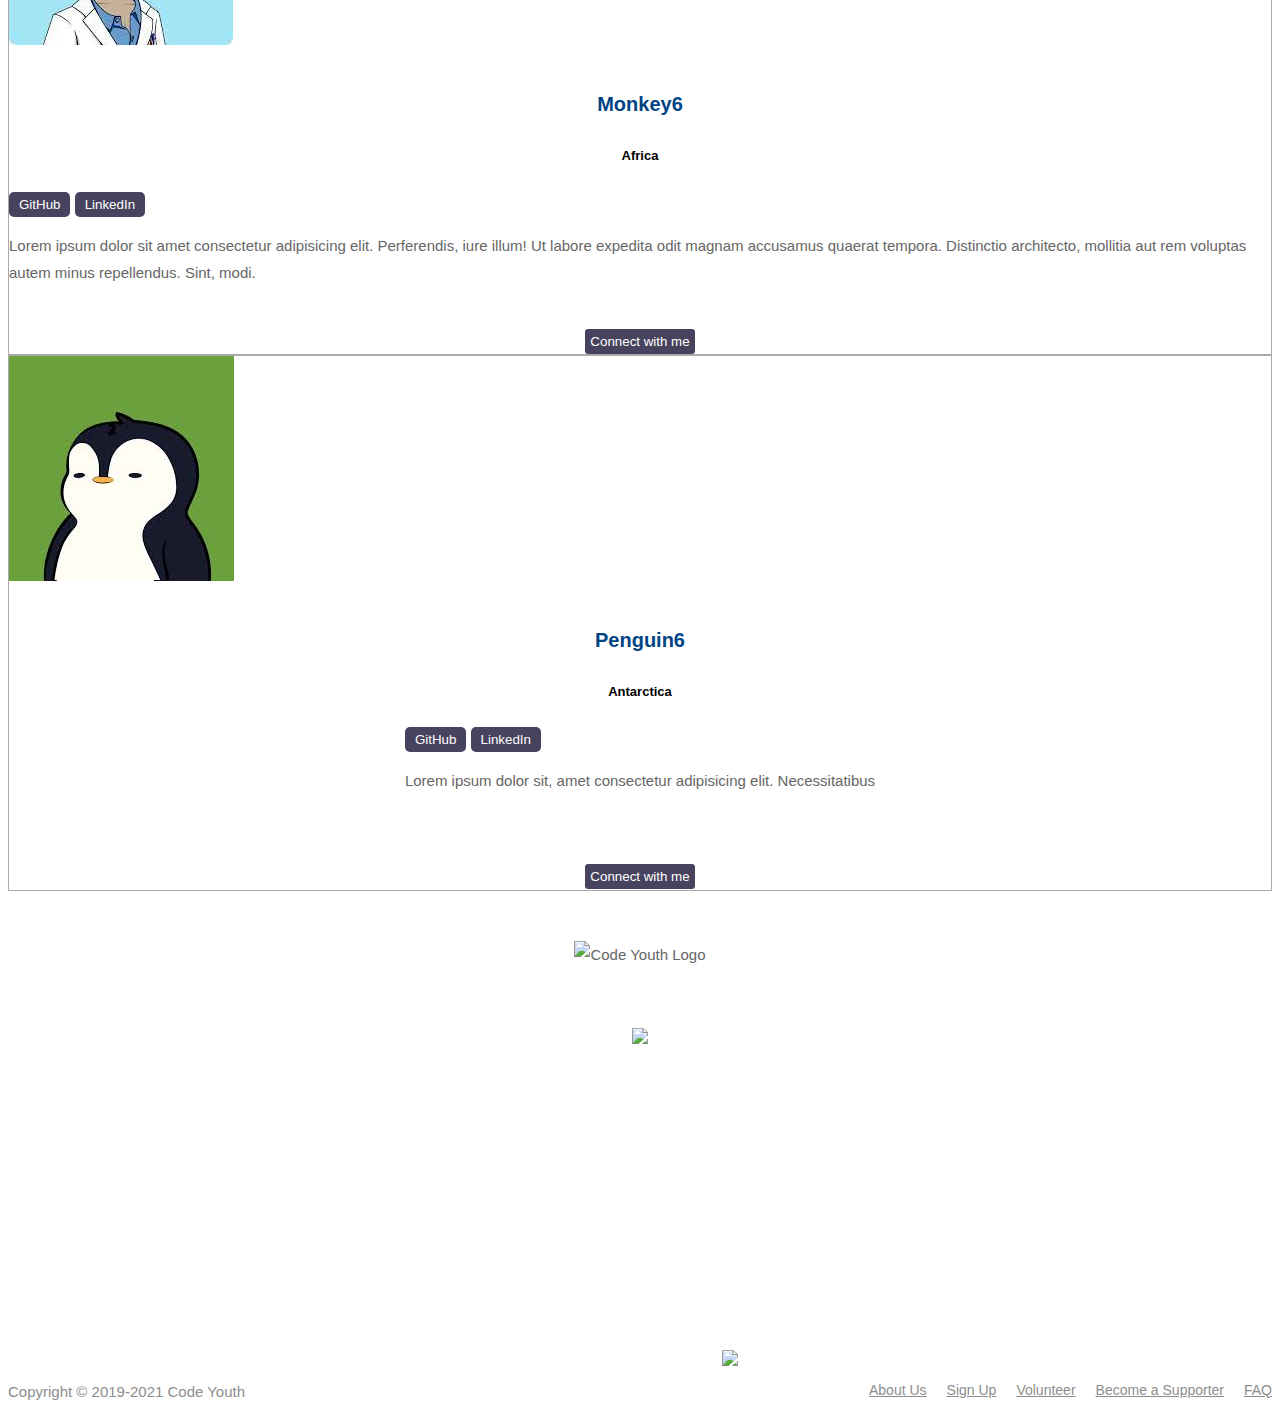
==== commit 439754a9: "Merge pull request #17 from Code-Youth/Footer" ====
--- a/index.html
+++ b/index.html
@@ -20,6 +20,7 @@
     <title>Code Youth</title>
 </head>
 
+ <!-- body starts here -->
 <body>
     <!-- header starts here -->
     <div class="container-fluid p-0">
@@ -134,24 +135,30 @@
     <!-- grid for profiling -->
 
     <!-- row one of profile -->
-    <div class="row row-cols-1 row-cols-md-3 g-4 my-3">
-
-        <div class="col">
-            <div class="card h-100">
-                <img src="https://images-wixmp-ed30a86b8c4ca887773594c2.wixmp.com/f/e8a84afd-0014-47dd-980f-194988b2013c/dddp920-720125e2-3c64-4bb6-9a1b-84b5927f0a36.jpg/v1/fill/w_1280,h_1280,q_75,strp/patrick__pfp__by_thatrandomdude911_dddp920-fullview.jpg?token=eyJ0eXAiOiJKV1QiLCJhbGciOiJIUzI1NiJ9.[base64].5OQ9ri5a8nCbpznyqqaq83apjtgK9ceKXX6zFDcBVtI"
-                    class="card-img-top" alt="...">
-                <div class="card-body">
-
-                    <a class="card-title" href="">Patrick1</a>
-                    <p class="location">Bikini Bottom</p>
-
-                    <div class="inside">
-                        <button class="button"> GitHub </button>
-                        <button class="button"> LinkedIn </button>
-                        <p>Lorem ipsum dolor sit amet consectetur adipisicing elit. Perferendis, iure illum! Ut labore
-                            expedita odit magnam accusamus quaerat tempora. Distinctio architecto, mollitia aut rem
-                            voluptas autem minus repellendus. Sint, modi.</p>
-                    </div>
+    <div class="row row-cols-1 row-cols-md-3 g-4 pb-3">
+        <div class="col">
+            <div class="card h-100">
+                <img src="https://media-exp1.licdn.com/dms/image/C4E03AQEAlE_Yvl_d6g/profile-displayphoto-shrink_400_400/0/1640026708989?e=1645660800&v=beta&t=dEbLKD3t6HXfXW08kVk5X2-v00xjwRX3q7F0CDvsY8M"
+                    class="card-img-top" alt="...">
+                <div class="card-body">
+
+                    <a class="card-title" href="">
+                        <h5 class="card-title">Ali Alhattab</h5>
+                    </a>
+                    <a class=location href="">
+                        <h5 class="location">Ottawa, ON</h5>
+                    </a>
+                    <div class="container">
+                        <button class="button"> GitHub </button>
+                    <a href="https://www.linkedin.com/in/alialhattab/" target="_blank">
+                        <button class="button"> LinkedIn </button>
+                    </a>
+                    <p>I am a high-energy individual with a detail-oriented and
+                        people-friendly nature. True team player always willing 
+                        to go the extra mile. Pursuing a position in the IT sector
+                         where exceptional skills are valued.</p>
+                    </div>
+    
                     <div class="d-grid gap-2 col-6 mx-auto"><button class="button1 w-100 btn btn-primary">Connect with
                             me</button></div>
                 </div> <!-- div card-body close-->
@@ -161,21 +168,29 @@
 
         <div class="col">
             <div class="card h-100">
-                <img src="[data-uri]"
-                    class="card-img-top" alt="...">
-                <div class="card-body">
-
-                    <a class="card-title" href=""> Monkey1 </a>
-                    <p class="location">Africa</p>
-
-                    <div class="inside">
-                        <button class="button"> GitHub </button>
-                        <button class="button"> LinkedIn </button>
-                        <p>Lorem ipsum dolor sit amet consectetur adipisicing elit. Perferendis, iure illum! Ut labore
-                            expedita odit magnam accusamus quaerat tempora. Distinctio architecto, mollitia aut rem
-                            voluptas autem minus repellendus. Sint, modi.</p>
-
-                    </div>
+                <img src="https://media-exp1.licdn.com/dms/image/C4D03AQE7UZlwJHEkIg/profile-displayphoto-shrink_400_400/0/1639791051679?e=1645660800&v=beta&t=S8HEHH8hXdfw6SkGccn7EnCaE03pcsDNqMrj1RXn918"
+                    class="card-img-top" alt="...">
+                <div class="card-body">
+
+                    <a class="card-title" href="">
+                        <h5 class="card-title">Gursheen Kaur</h5>
+                    </a>
+                    <a class=location href="">
+                        <h5 class="location">Ottawa, ON</h5>
+                    </a>
+                    <div class="container">
+                        <button class="button"> GitHub </button>
+                        <a href="https://www.linkedin.com/in/gursheenk/" target="_blank">
+                            <button class="button"> LinkedIn </button>
+                        </a>
+                    <p>I have over two years of work experience and 
+                            specialize in customer support along with the
+                             client on-boarding process. I am comfortable 
+                             working with different web technologies used in
+                              most of the modern SaaS applications such
+                             .</p>
+                    </div>
+                    
                     <div class="d-grid gap-2 col-6 mx-auto"><button class="button1 w-100 btn btn-primary">Connect with
                             me</button></div>
                 </div>
@@ -188,25 +203,26 @@
 
         <div class="col">
             <div class="card h-100">
-                <img src="[data-uri]"
-                    class="card-img-top" alt="...">
-                <div class="card-body">
-
-                    <a class="card-title" href="">
-                        <h5 class="card-title">Penguin1</h5>
-                    </a>
-                    <a class=location href="">
-                        <p class="location">Antarctica</p>
-                    </a>
-                    <div class="inside">
-                        <button class="button"> GitHub </button>
-                        <button class="button"> LinkedIn </button>
-                        <p>Lorem ipsum dolor sit amet consectetur adipisicing elit. Perferendis, iure illum! Ut labore
-                            expedita odit magnam accusamus quaerat tempora. Distinctio architecto, mollitia aut rem
-                            voluptas autem minus repellendus. Sint, modi.</p>
-
-
-                    </div>
+                <img src="https://media-exp1.licdn.com/dms/image/C5603AQHZHoP7ELYOiw/profile-displayphoto-shrink_400_400/0/1538099459124?e=1645660800&v=beta&t=Mkbre6c1DuFvs5RQPoFQ-qobnoZmf1HVkxlmSbOFrM0"
+                    class="card-img-top" alt="...">
+                <div class="card-body">
+
+                    <a class="card-title" href="">
+                        <h5 class="card-title">Jun Lu</h5>
+                    </a>
+                    <a class=location href="">
+                        <h5 class="location">Toronto, ON</h5>
+                    </a>
+                    <div class="container">
+                        <button class="button"> GitHub </button>
+                        <a href="https://www.linkedin.com/in/junrlu/" target="_blank">
+                            <button class="button"> LinkedIn </button>
+                        </a>
+                     <p>A self-motivated and detail-oriented professional 
+                            offering technical and analytical experiences in 
+                            fast-paced dynamic financial institutions.</p>
+                    </div>
+                    
                     <div class="d-grid gap-2 col-6 mx-auto"><button class="button1 w-100 btn btn-primary">Connect with
                             me</button></div>
                 </div> <!-- div card-body close-->
@@ -221,22 +237,28 @@
     <div class="row row-cols-1 row-cols-md-3 g-4 pb-3">
         <div class="col">
             <div class="card h-100">
-                <img src="https://images-wixmp-ed30a86b8c4ca887773594c2.wixmp.com/f/e8a84afd-0014-47dd-980f-194988b2013c/dddp920-720125e2-3c64-4bb6-9a1b-84b5927f0a36.jpg/v1/fill/w_1280,h_1280,q_75,strp/patrick__pfp__by_thatrandomdude911_dddp920-fullview.jpg?token=eyJ0eXAiOiJKV1QiLCJhbGciOiJIUzI1NiJ9.[base64].5OQ9ri5a8nCbpznyqqaq83apjtgK9ceKXX6zFDcBVtI"
-                    class="card-img-top" alt="...">
-                <div class="card-body">
-
-                    <a class="card-title" href="">Patrick2</a>
-                    <p class="location">Bikini Bottom</p>
-
-                    <div class="inside">
-                        <button class="button"> GitHub </button>
-                        <button class="button"> LinkedIn </button>
-                        <p>Lorem ipsum dolor sit amet consectetur adipisicing elit. Perferendis, iure illum! Ut labore
-                            expedita odit magnam accusamus quaerat tempora. Distinctio architecto, mollitia aut rem
-                            voluptas autem minus repellendus. Sint, modi.</p>
-
-
-                    </div>
+                <img src="https://media-exp1.licdn.com/dms/image/C4D03AQGwtiSeqgCAOA/profile-displayphoto-shrink_400_400/0/1640028636178?e=1645660800&v=beta&t=2hs8KTEBmNbAvd2TKXbas3QQKPyhAizmP98VbE75XJc"
+                    class="card-img-top" alt="...">
+                <div class="card-body">
+
+                    <a class="card-title" href="">
+                        <h5 class="card-title">Shaya Mukhtar</h5>
+                    </a>
+                    <a class=location href="">
+                        <h5 class="location">Ottawa, ON</h5>
+                    </a>
+                    <div class="container">
+                        <button class="button"> GitHub </button>
+                        <a href="https://www.linkedin.com/in/shayamukhtar/" target="_blank">
+                            <button class="button"> LinkedIn </button>
+                        </a>
+                   <p>Having spent a large chunk of my life in art school, 
+                            I've finally found my passion at the crossroads of design
+                             and technology. I aim to secure an IT position in a 
+                             recognized organization to further my education, 
+                             experience, and skills. </p>
+                    </div>
+            
                     <div class="d-grid gap-2 col-6 mx-auto"><button class="button1 w-100 btn btn-primary">Connect with
                             me</button></div>
                 </div> <!-- div card-body close-->
@@ -250,10 +272,13 @@
                     class="card-img-top" alt="...">
                 <div class="card-body">
 
-                    <a class="card-title" href=""> Monkey2</a>
-                    <p class="location">Africa</p>
-
-                    <div class="inside">
+                    <a class="card-title" href="">
+                        <h5 class="card-title">Monkey2</h5>
+                    </a>
+                    <a class=location href="">
+                        <h5 class="location">Africa</h5>
+                    </a>
+                    <div class="container">
                         <button class="button"> GitHub </button>
                         <button class="button"> LinkedIn </button>
                         <p>Lorem ipsum dolor sit amet consectetur adipisicing elit. Perferendis, iure illum! Ut labore
@@ -275,10 +300,13 @@
                     class="card-img-top" alt="...">
                 <div class="card-body">
 
-                    <a class="card-title" href="">Penguin2</a>
-                    <p class="location">Antarctica</p>
-
-                    <div class="inside">
+                    <a class="card-title" href="">
+                        <h5 class="card-title">Penguin2</h5>
+                    </a>
+                    <a class=location href="">
+                        <h5 class="location">Antarctica</h5>
+                    </a>
+                    <div class="container">
                         <button class="button"> GitHub </button>
                         <button class="button"> LinkedIn </button>
                         <p>Lorem ipsum dolor sit amet consectetur adipisicing elit. Perferendis, iure illum! Ut labore
@@ -308,10 +336,13 @@
                     class="card-img-top" alt="...">
                 <div class="card-body">
 
-                    <a class="card-title" href="">Patrick3</a>
-                    <p class="location">Bikini Bottom</p>
-
-                    <div class="inside">
+                    <a class="card-title" href="">
+                        <h5 class="card-title">Patrick3</h5>
+                    </a>
+                    <a class=location href="">
+                        <h5 class="location">Bikini Bottom</h5>
+                    </a>
+                    <div class="container">
                         <button class="button"> GitHub </button>
                         <button class="button"> LinkedIn </button>
                         <p>Lorem ipsum dolor sit amet consectetur adipisicing elit. Perferendis, iure illum! Ut labore
@@ -336,10 +367,13 @@
                     class="card-img-top" alt="...">
                 <div class="card-body">
 
-                    <a class="card-title" href="">Monkey3</a>
-                    <p class="location">Africa</p>
-
-                    <div class="inside">
+                    <a class="card-title" href="">
+                        <h5 class="card-title">Monkey3</h5>
+                    </a>
+                    <a class=location href="">
+                        <h5 class="location">Africa</h5>
+                    </a>
+                    <div class="container">
                         <button class="button"> GitHub </button>
                         <button class="button"> LinkedIn </button>
                         <p>Lorem ipsum dolor sit amet consectetur adipisicing elit. Perferendis, iure illum! Ut labore
@@ -364,10 +398,13 @@
                     class="card-img-top" alt="...">
                 <div class="card-body">
 
-                    <a class="card-title" href="">Penguin3</a>
-                    <p class="location">Antarctica</p>
-
-                    <div class="inside">
+                    <a class="card-title" href="">
+                        <h5 class="card-title">Penguin3</h5>
+                    </a>
+                    <a class=location href="">
+                        <h5 class="location">Antarctica</h5>
+                    </a>
+                    <div class="container">
                         <button class="button"> GitHub </button>
                         <button class="button"> LinkedIn </button>
                         <p>Lorem ipsum dolor sit amet consectetur adipisicing elit. Perferendis, iure illum! Ut labore
@@ -398,10 +435,13 @@
                     class="card-img-top" alt="...">
                 <div class="card-body">
 
-                    <a class="card-title" href="">Patrick4</a>
-                    <p class="location">Bikini Bottom</p>
-
-                    <div class="inside">
+                    <a class="card-title" href="">
+                        <h5 class="card-title">Patrick4</h5>
+                    </a>
+                    <a class=location href="">
+                        <h5 class="location">Bikini Bottom</h5>
+                    </a>
+                    <div class="container">
                         <button class="button"> GitHub </button>
                         <button class="button"> LinkedIn </button>
                         <p>Lorem ipsum dolor sit amet consectetur adipisicing elit. Perferendis, iure illum! Ut labore
@@ -426,10 +466,13 @@
                     class="card-img-top" alt="...">
                 <div class="card-body">
 
-                    <a class="card-title" href="">Monkey4</a>
-                    <p class="location">Africa</p>
-
-                    <div class="inside">
+                    <a class="card-title" href="">
+                        <h5 class="card-title">Monkey4</h5>
+                    </a>
+                    <a class=location href="">
+                        <h5 class="location">Africa</h5>
+                    </a>
+                    <div class="container">
                         <button class="button"> GitHub </button>
                         <button class="button"> LinkedIn </button>
                         <p>Lorem ipsum dolor sit amet consectetur adipisicing elit. Perferendis, iure illum! Ut labore
@@ -455,10 +498,13 @@
                     class="card-img-top" alt="...">
                 <div class="card-body">
 
-                    <a class="card-title" href=""> Penguin4</a>
-                    <p class="location">Antarctica</p>
-
-                    <div class="inside">
+                    <a class="card-title" href="">
+                        <h5 class="card-title">Penguin4</h5>
+                    </a>
+                    <a class=location href="">
+                        <h5 class="location">Antarctica</h5>
+                    </a>
+                    <div class="container">
                         <button class="button"> GitHub </button>
                         <button class="button"> LinkedIn </button>
                         <p>Lorem ipsum dolor sit amet consectetur adipisicing elit. Perferendis, iure illum! Ut labore
@@ -490,10 +536,13 @@
                     class="card-img-top" alt="...">
                 <div class="card-body">
 
-                    <a class="card-title" href="">Patrick5</a>
-                    <p class="location">Bikini Bottom</p>
-
-                    <div class="inside">
+                    <a class="card-title" href="">
+                        <h5 class="card-title">Patrick5</h5>
+                    </a>
+                    <a class=location href="">
+                        <h5 class="location">Bikini Bottom</h5>
+                    </a>
+                    <div class="container">
                         <button class="button"> GitHub </button>
                         <button class="button"> LinkedIn </button>
                         <p>Lorem ipsum dolor sit amet consectetur adipisicing elit. Perferendis, iure illum! Ut labore
@@ -519,10 +568,13 @@
                     class="card-img-top" alt="...">
                 <div class="card-body">
 
-                    <a class="card-title" href=""> Monkey5</a>
-                    <p class="location">Africa</p>
-
-                    <div class="inside">
+                    <a class="card-title" href="">
+                        <h5 class="card-title">Monkey5</h5>
+                    </a>
+                    <a class=location href="">
+                        <h5 class="location">Africa</h5>
+                    </a>
+                    <div class="container">
                         <button class="button"> GitHub </button>
                         <button class="button"> LinkedIn </button>
                         <p>Lorem ipsum dolor sit amet consectetur adipisicing elit. Perferendis, iure illum! Ut labore
@@ -548,10 +600,13 @@
                     class="card-img-top" alt="...">
                 <div class="card-body">
 
-                    <a class="card-title" href=""> Penguin5</a>
-                    <p class="location">Antarctica</p>
-
-                    <div class="inside">
+                    <a class="card-title" href="">
+                        <h5 class="card-title">Penguin5</h5>
+                    </a>
+                    <a class=location href="">
+                        <h5 class="location">Antarctica</h5>
+                    </a>
+                    <div class="container">
                         <button class="button"> GitHub </button>
                         <button class="button"> LinkedIn </button>
                         <p>Lorem ipsum dolor sit amet consectetur adipisicing elit. Perferendis, iure illum! Ut labore
@@ -583,9 +638,13 @@
                     class="card-img-top" alt="...">
                 <div class="card-body">
 
-                    <a class="card-title" href=""> Patrick6 </a>
-                    <p class="location">Bikini Bottom</p>
-                    <div class="inside">
+                    <a class="card-title" href="">
+                        <h5 class="card-title">Patrick6</h5>
+                    </a>
+                    <a class=location href="">
+                        <h5 class="location">Bikini Bottom</h5>
+                    </a>
+                    <div class="container">
                         <button class="button"> GitHub </button>
                         <button class="button"> LinkedIn </button>
                         <p>Lorem ipsum dolor sit amet consectetur adipisicing elit. Perferendis, iure illum! Ut labore
@@ -611,11 +670,13 @@
                     class="card-img-top" alt="...">
                 <div class="card-body">
 
-                    <a class="card-title" href="">Monkey6</a>
-                    <p class="location">Africa</p>
-
-
-                    <div class="inside">
+                    <a class="card-title" href="">
+                        <h5 class="card-title">Monkey6</h5>
+                    </a>
+                    <a class=location href="">
+                        <h5 class="location">Africa</h5>
+                    </a>
+                    <div class="container">
                         <button class="button"> GitHub </button>
                         <button class="button"> LinkedIn </button>
                         <p>Lorem ipsum dolor sit amet consectetur adipisicing elit. Perferendis, iure illum! Ut labore
@@ -641,10 +702,13 @@
                     class="card-img-top" alt="...">
                 <div class="card-body">
 
-                    <a class="card-title" href="">Penguin6</a>
-                    <p class="location">Antarctica</p>
-
-                    <div class="inside">
+                    <a class="card-title" href="">
+                        <h5 class="card-title">Penguin6</h5>
+                    </a>
+                    <a class=location href="">
+                        <h5 class="location">Antarctica</h5>
+                    </a>
+                    <div class="container">
                         <button class="button"> GitHub </button>
                         <button class="button"> LinkedIn </button>
                         <p>Lorem ipsum dolor sit, amet consectetur adipisicing elit. Necessitatibus </p>
@@ -727,7 +791,7 @@
 
                     </div> <!-- End of div for the row -->
                 </div> <!-- End of div for contact information -->
-            </div> <!-- End of div for the row -->
+            </div> <!-- End of div  for the row -->
 
             <!-- div for social icons -->
             <div class="row white_fonts margin-top_30">
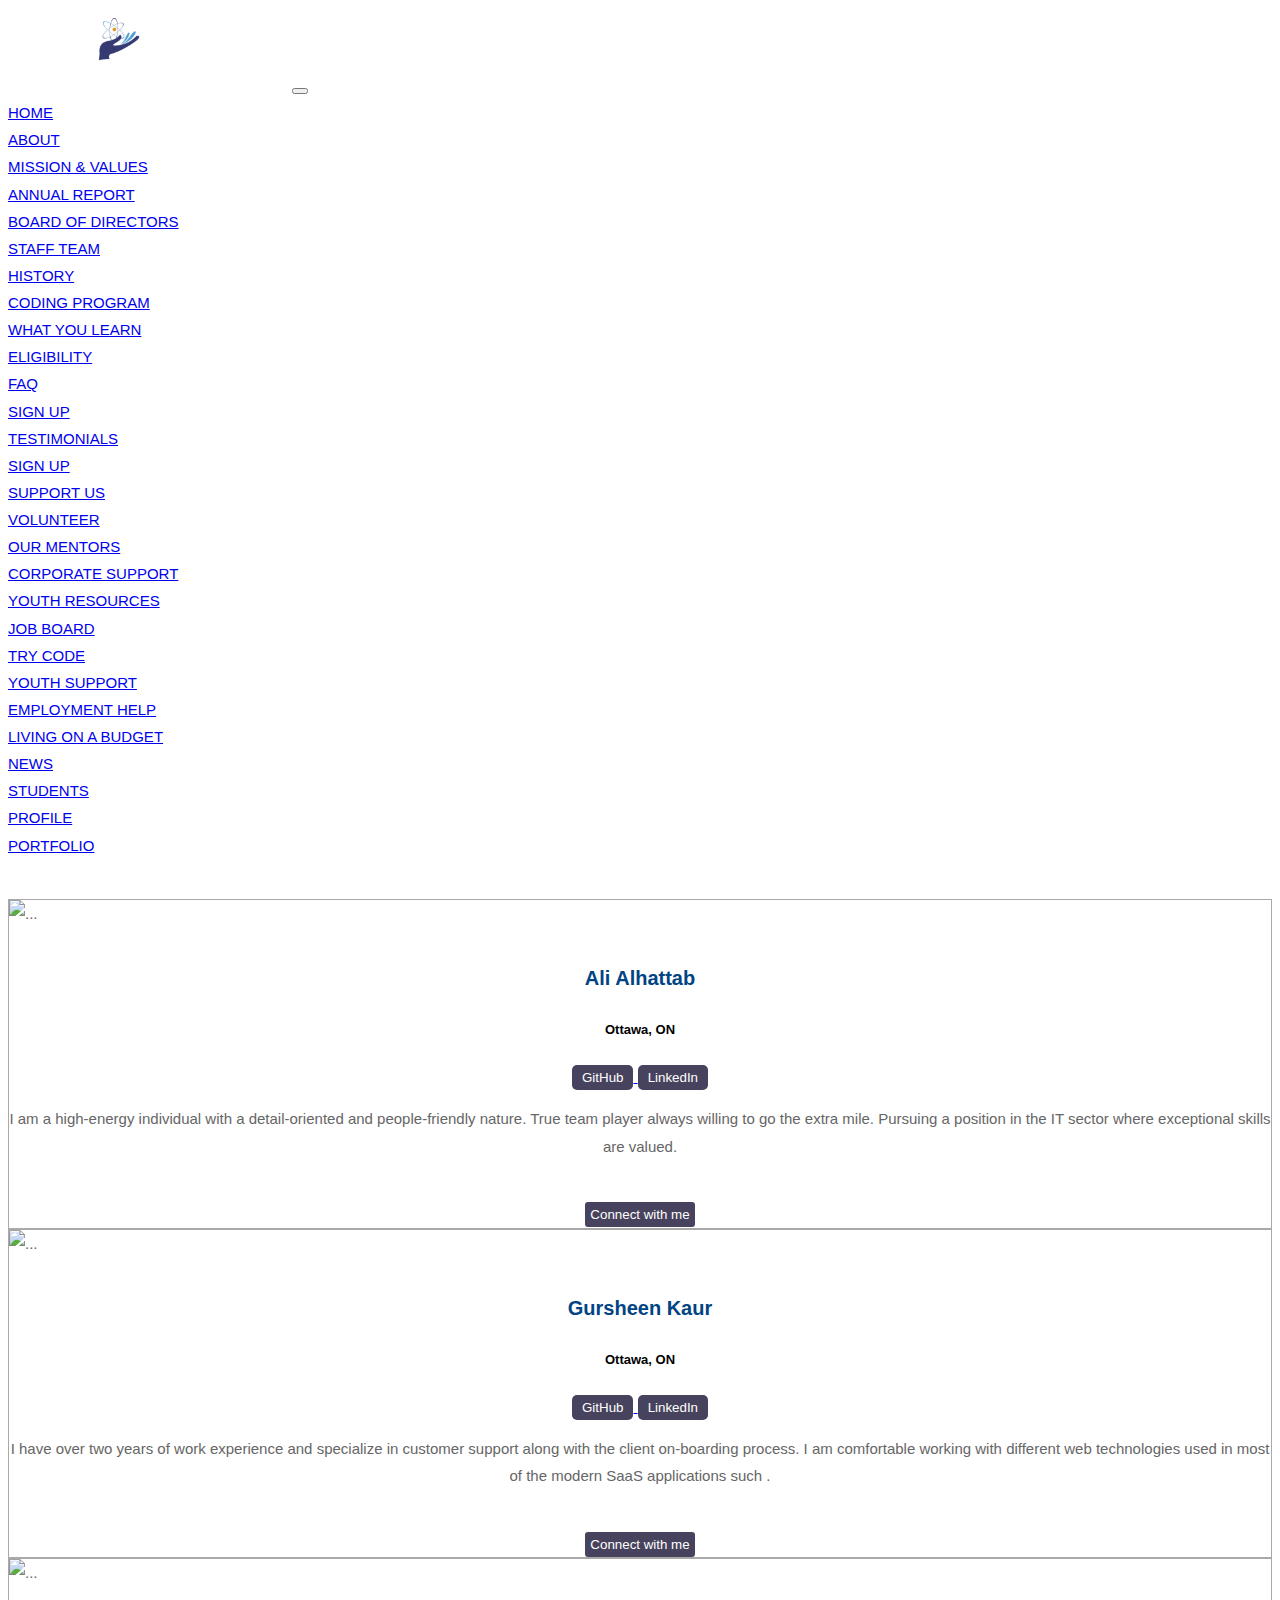
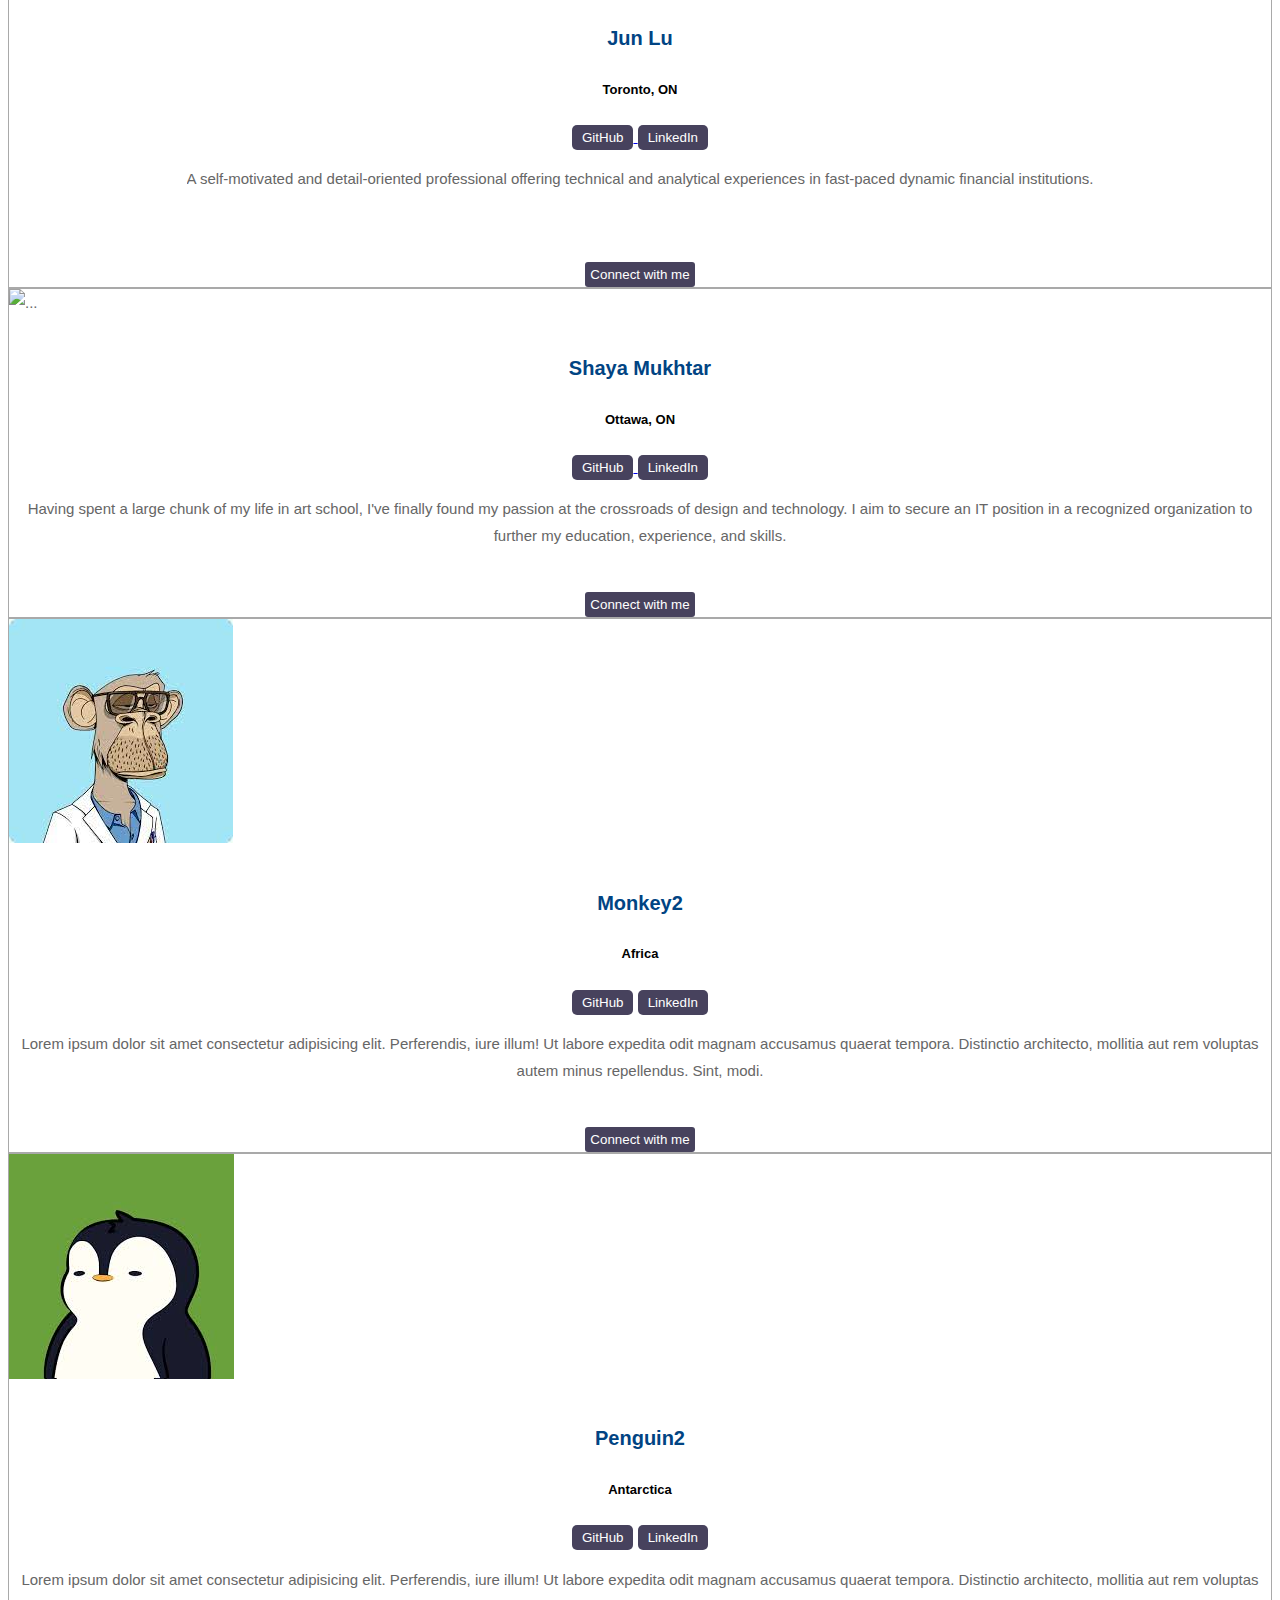
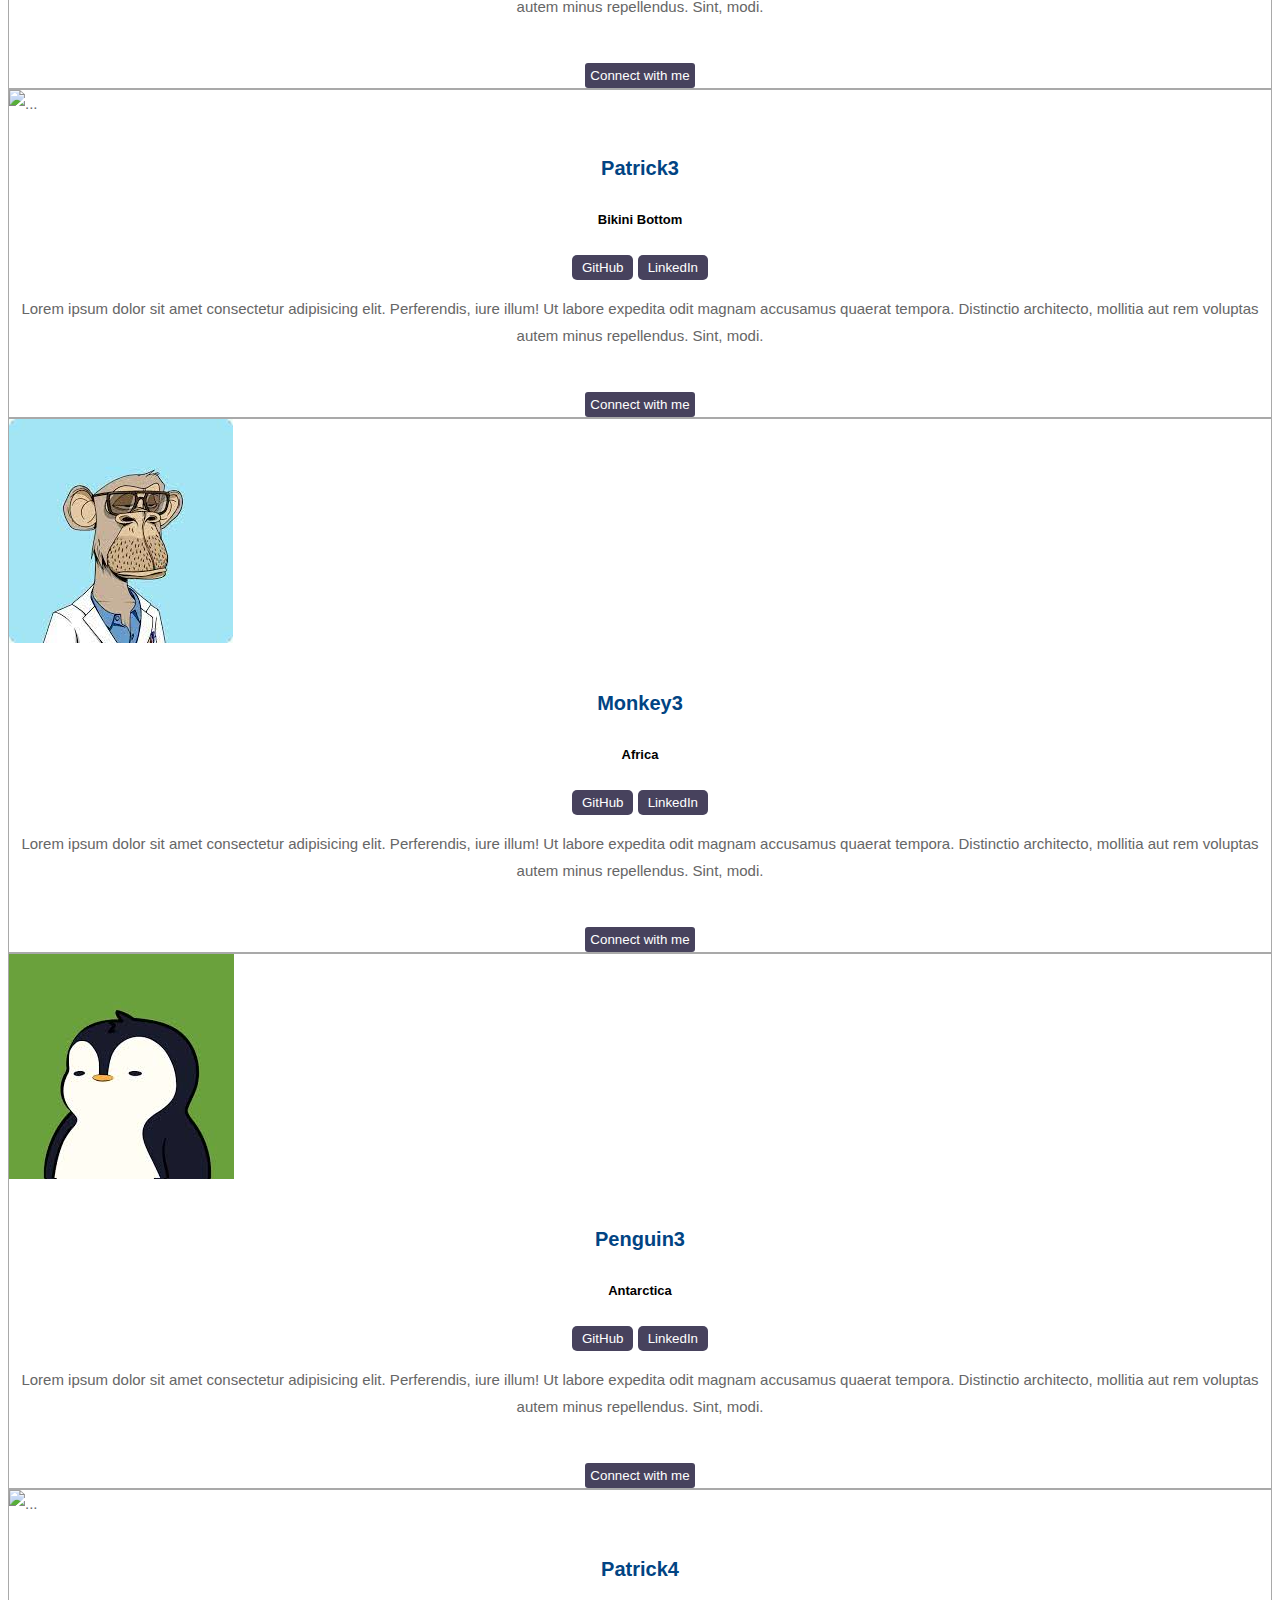
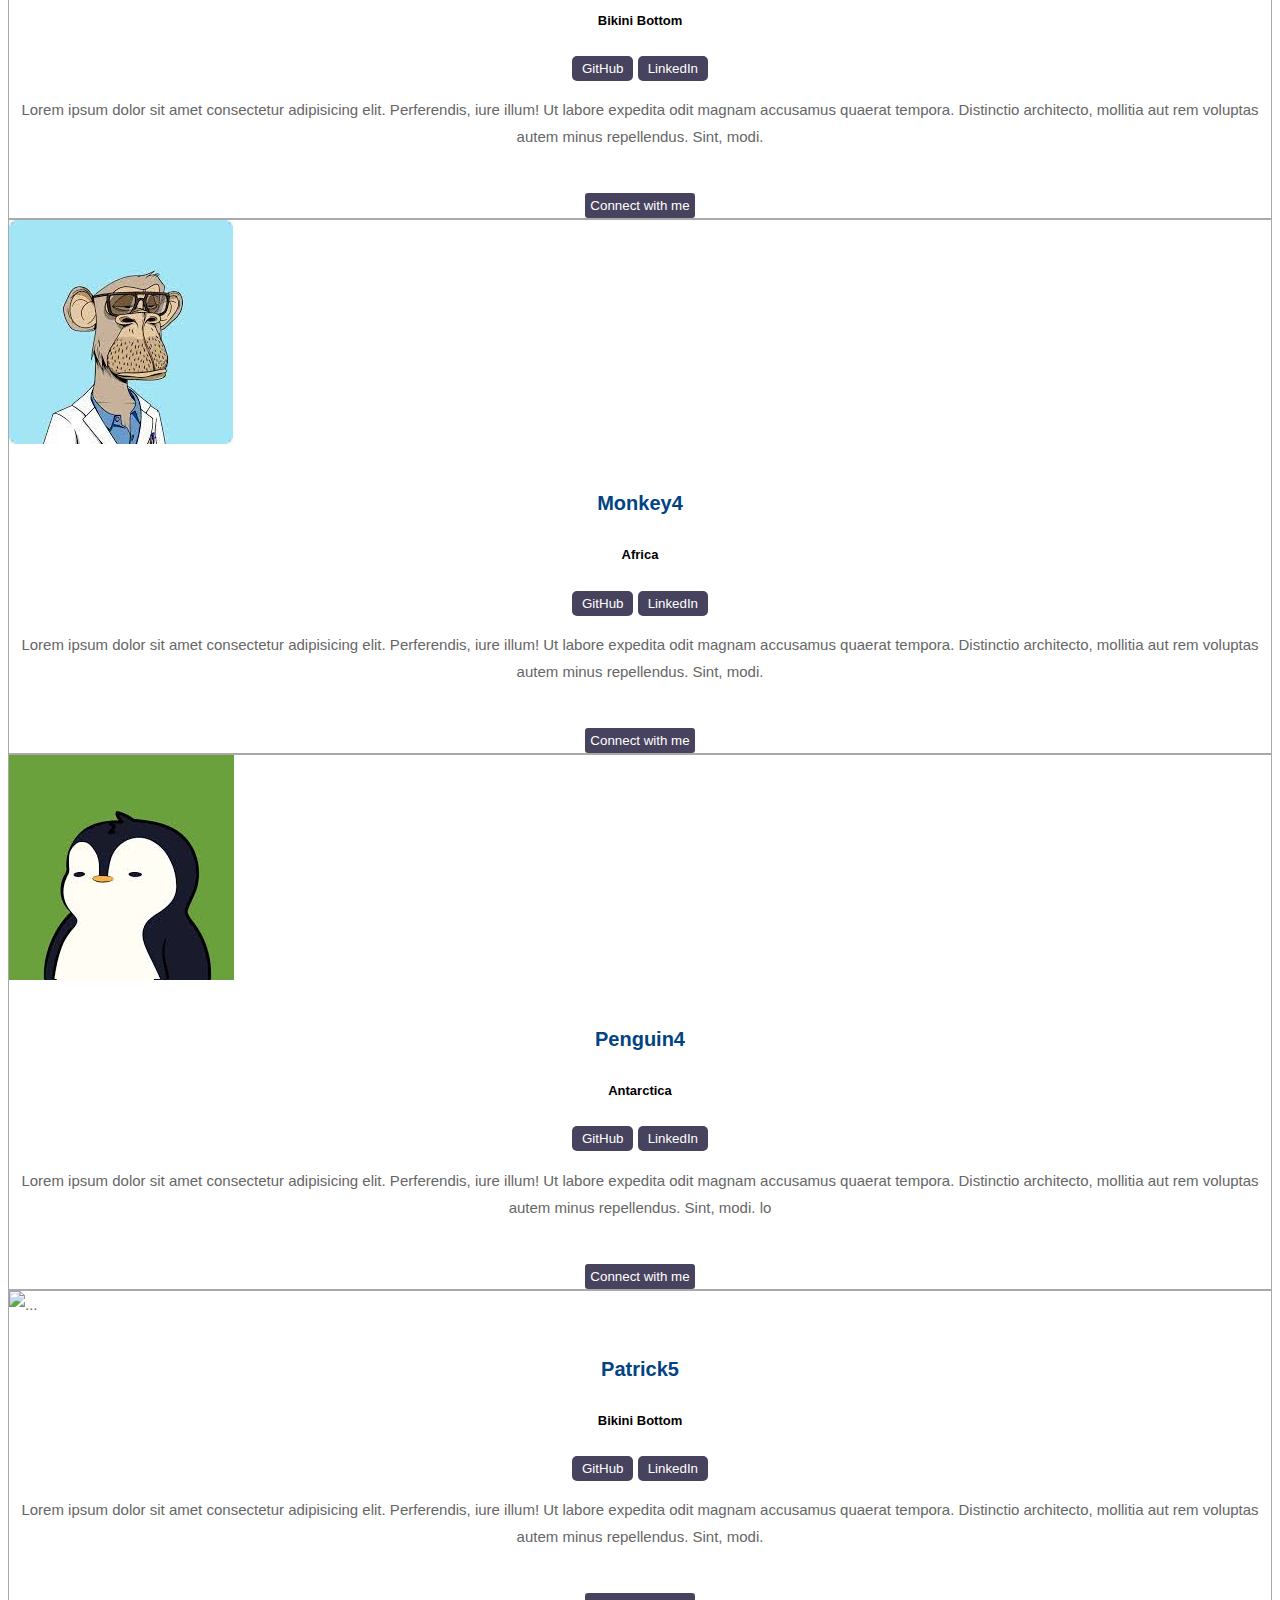
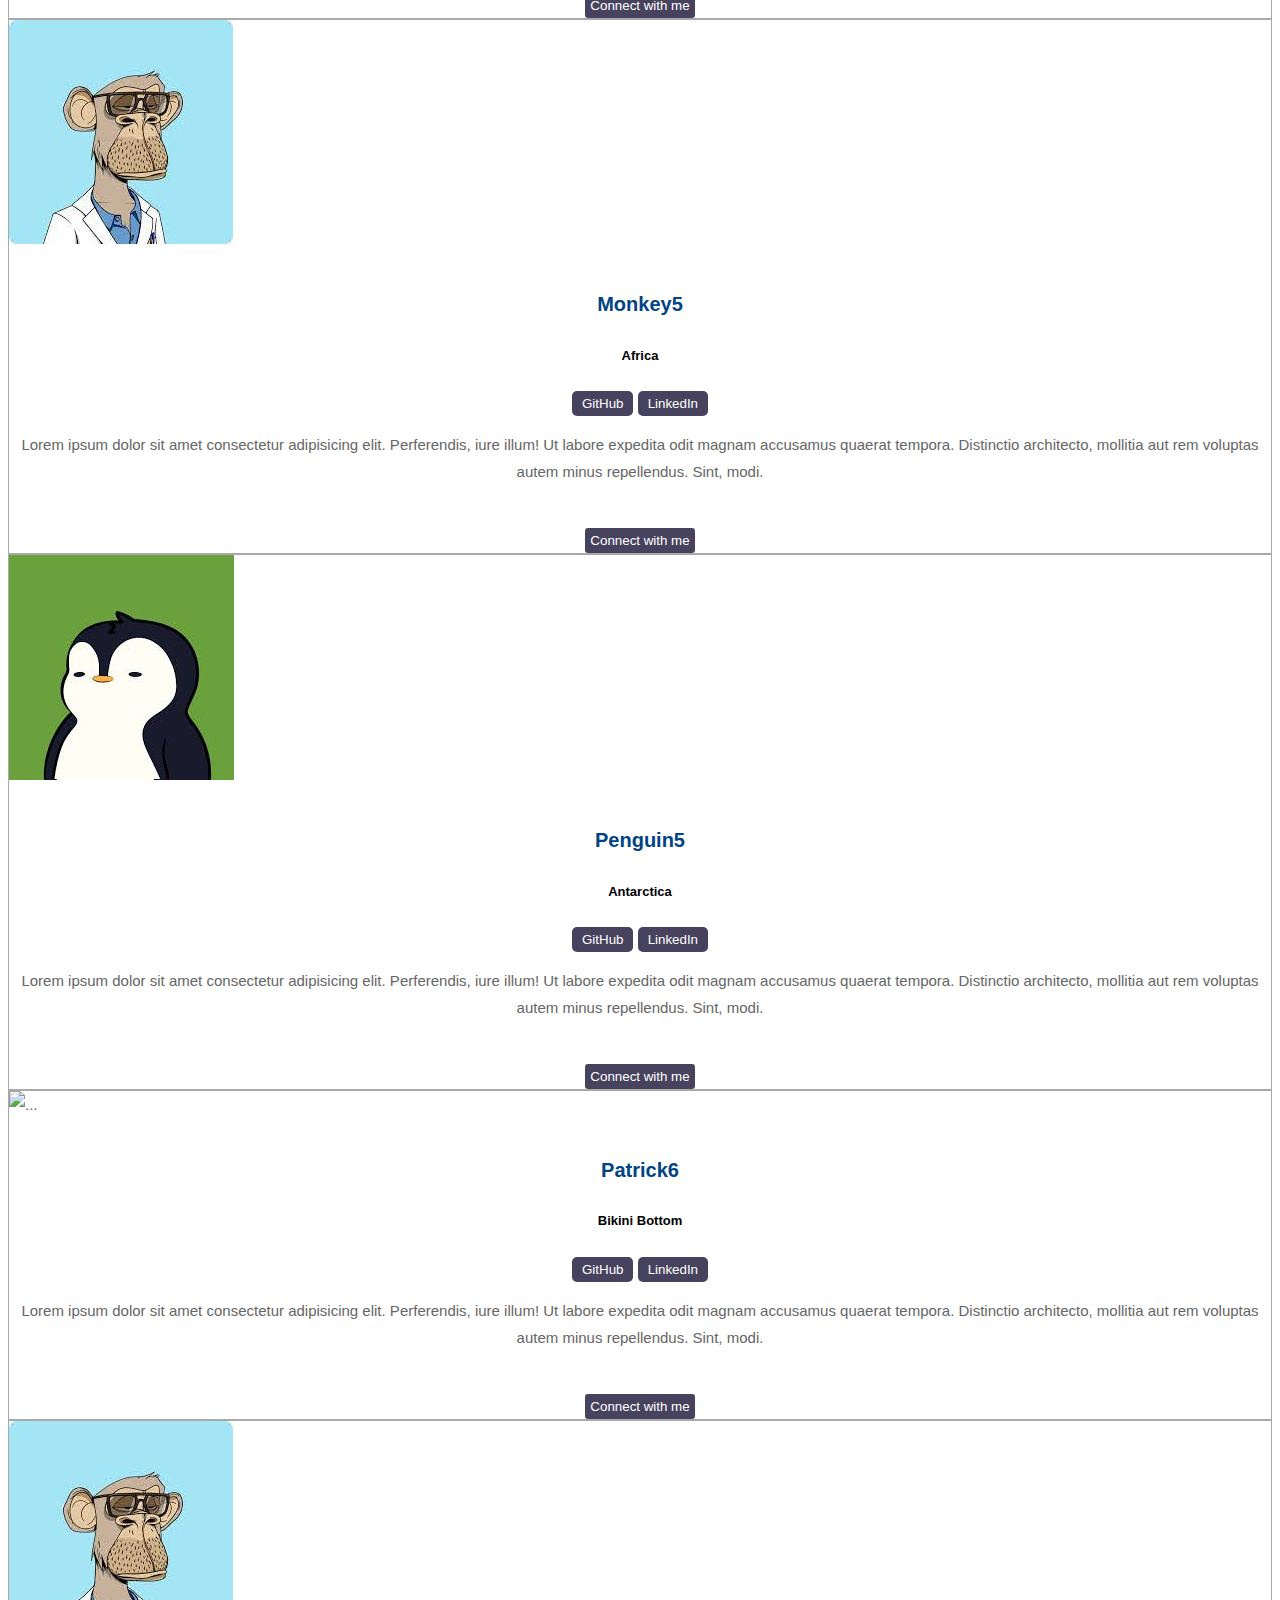
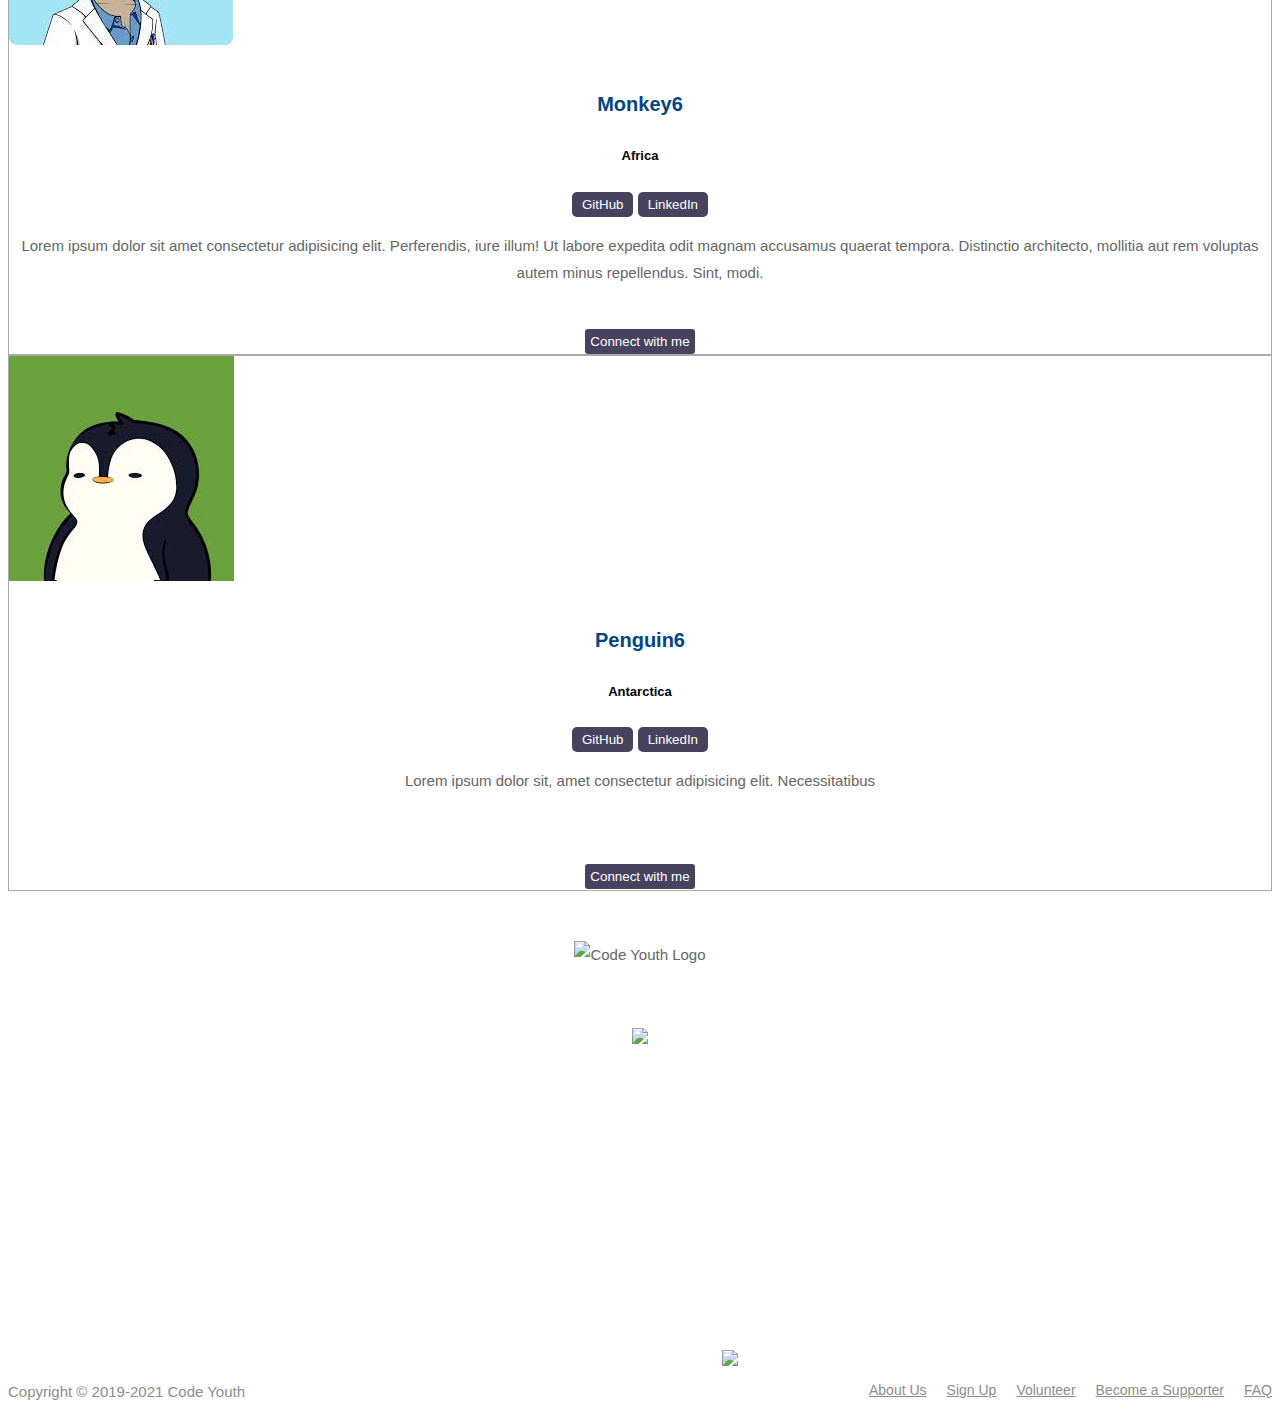
==== commit 5e2e1473: "updated Github links and centered buttons" ====
--- a/index.html
+++ b/index.html
@@ -149,7 +149,9 @@
                         <h5 class="location">Ottawa, ON</h5>
                     </a>
                     <div class="container">
-                        <button class="button"> GitHub </button>
+                    <a href="https://github.com/AliAlhattab" target="_blank">
+                        <button class="button"> GitHub </button>
+                    </a>
                     <a href="https://www.linkedin.com/in/alialhattab/" target="_blank">
                         <button class="button"> LinkedIn </button>
                     </a>
@@ -179,7 +181,9 @@
                         <h5 class="location">Ottawa, ON</h5>
                     </a>
                     <div class="container">
-                        <button class="button"> GitHub </button>
+                        <a href="https://github.com/gursheens" target="_blank">
+                            <button class="button"> GitHub </button>
+                        </a>
                         <a href="https://www.linkedin.com/in/gursheenk/" target="_blank">
                             <button class="button"> LinkedIn </button>
                         </a>
@@ -214,7 +218,9 @@
                         <h5 class="location">Toronto, ON</h5>
                     </a>
                     <div class="container">
-                        <button class="button"> GitHub </button>
+                        <a href="https://github.com/AnfieldCat" target="_blank">
+                            <button class="button"> GitHub </button>
+                        </a>
                         <a href="https://www.linkedin.com/in/junrlu/" target="_blank">
                             <button class="button"> LinkedIn </button>
                         </a>
@@ -248,7 +254,9 @@
                         <h5 class="location">Ottawa, ON</h5>
                     </a>
                     <div class="container">
-                        <button class="button"> GitHub </button>
+                        <a href="https://github.com/ShayaMukhtar" target="_blank">
+                            <button class="button"> GitHub </button>
+                        </a>
                         <a href="https://www.linkedin.com/in/shayamukhtar/" target="_blank">
                             <button class="button"> LinkedIn </button>
                         </a>
--- a/styles.css
+++ b/styles.css
@@ -19,6 +19,10 @@
 .center {
   display: flex;
   justify-content: center;
+}
+
+.container{
+  text-align: center;
 }
 
 .full {
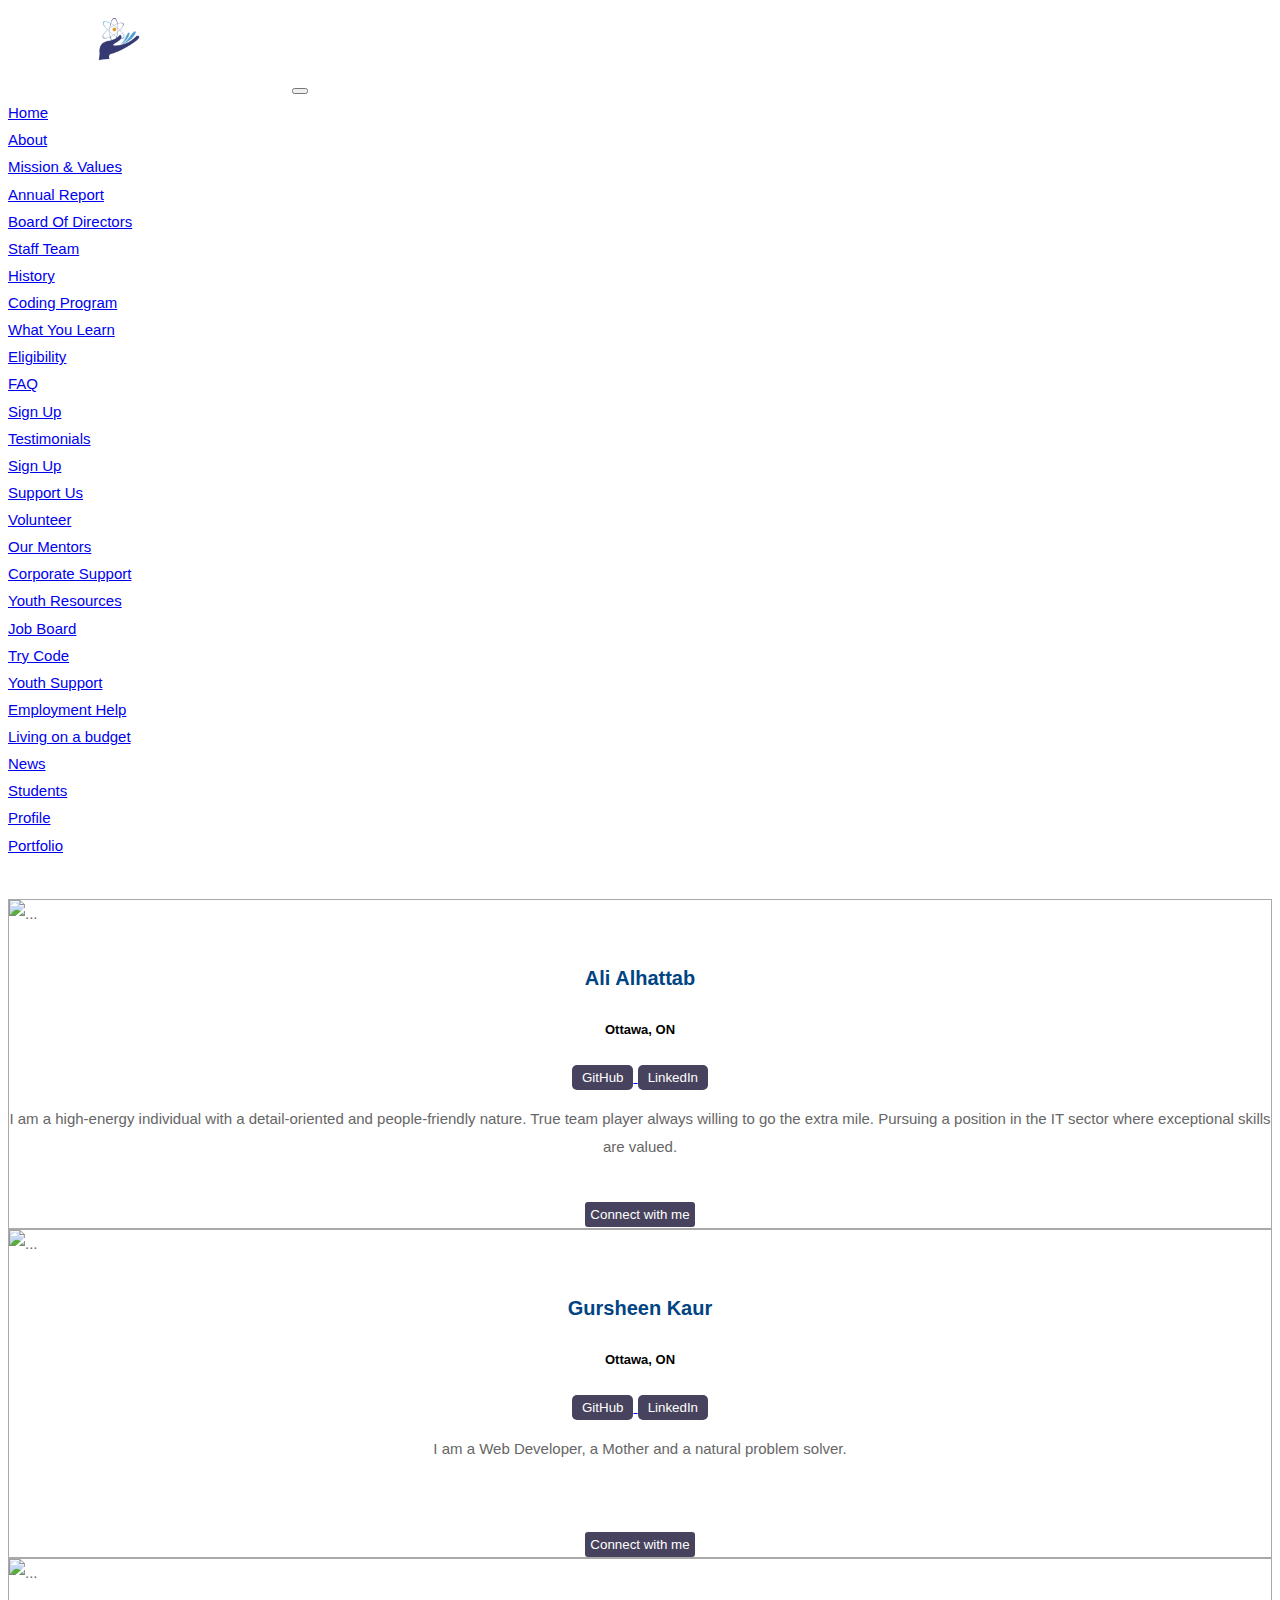
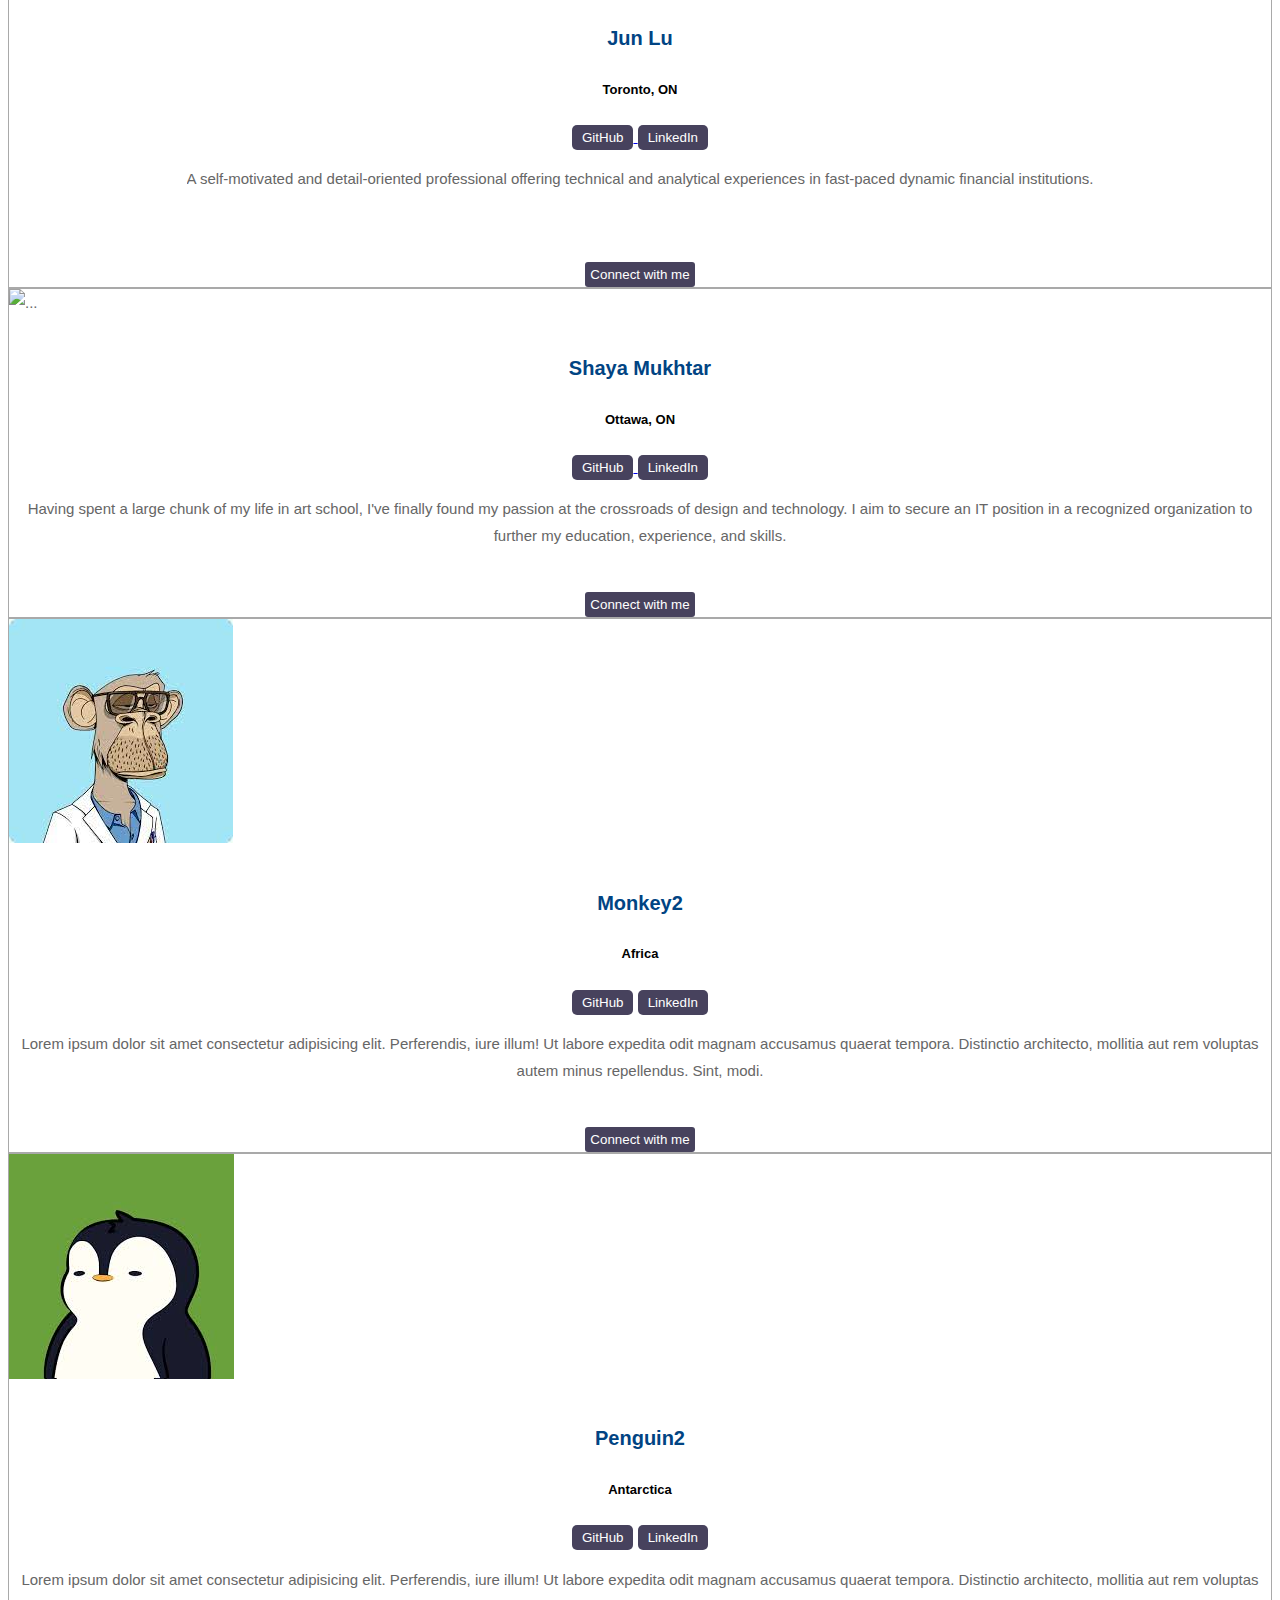
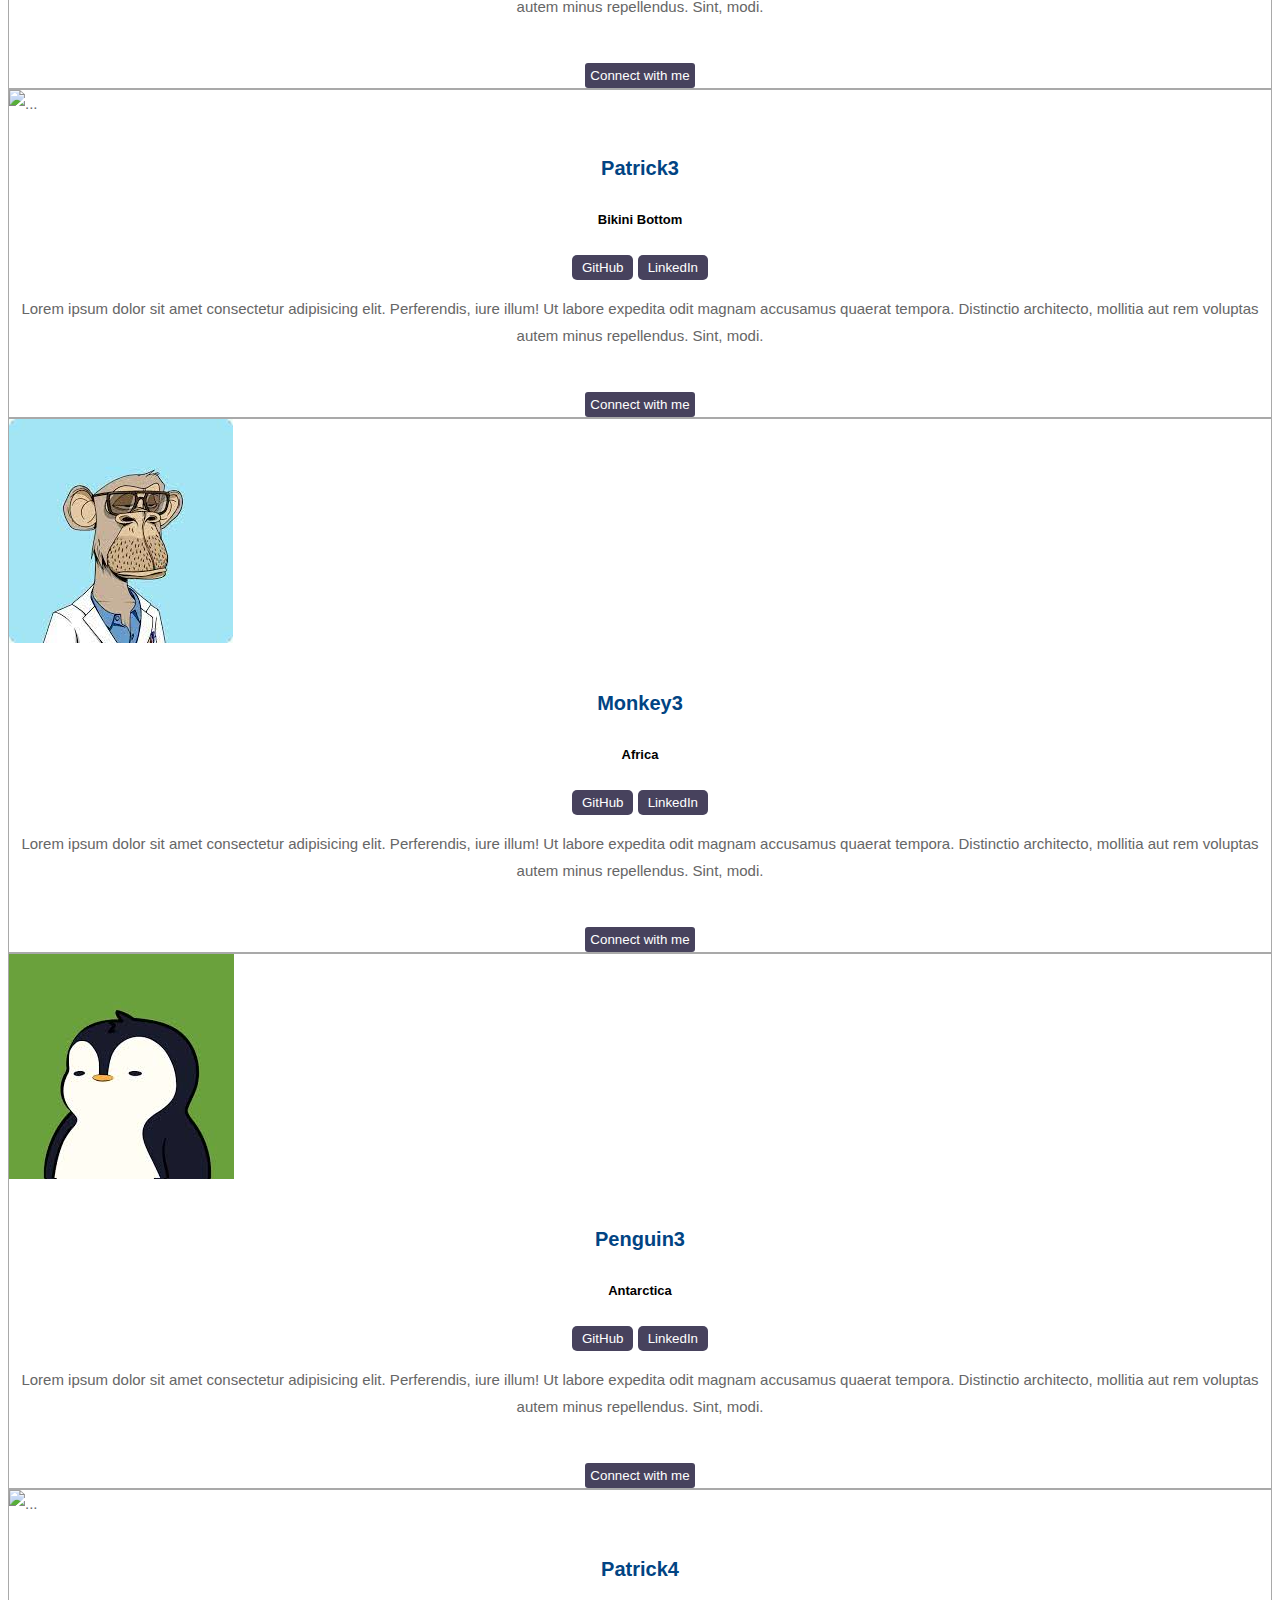
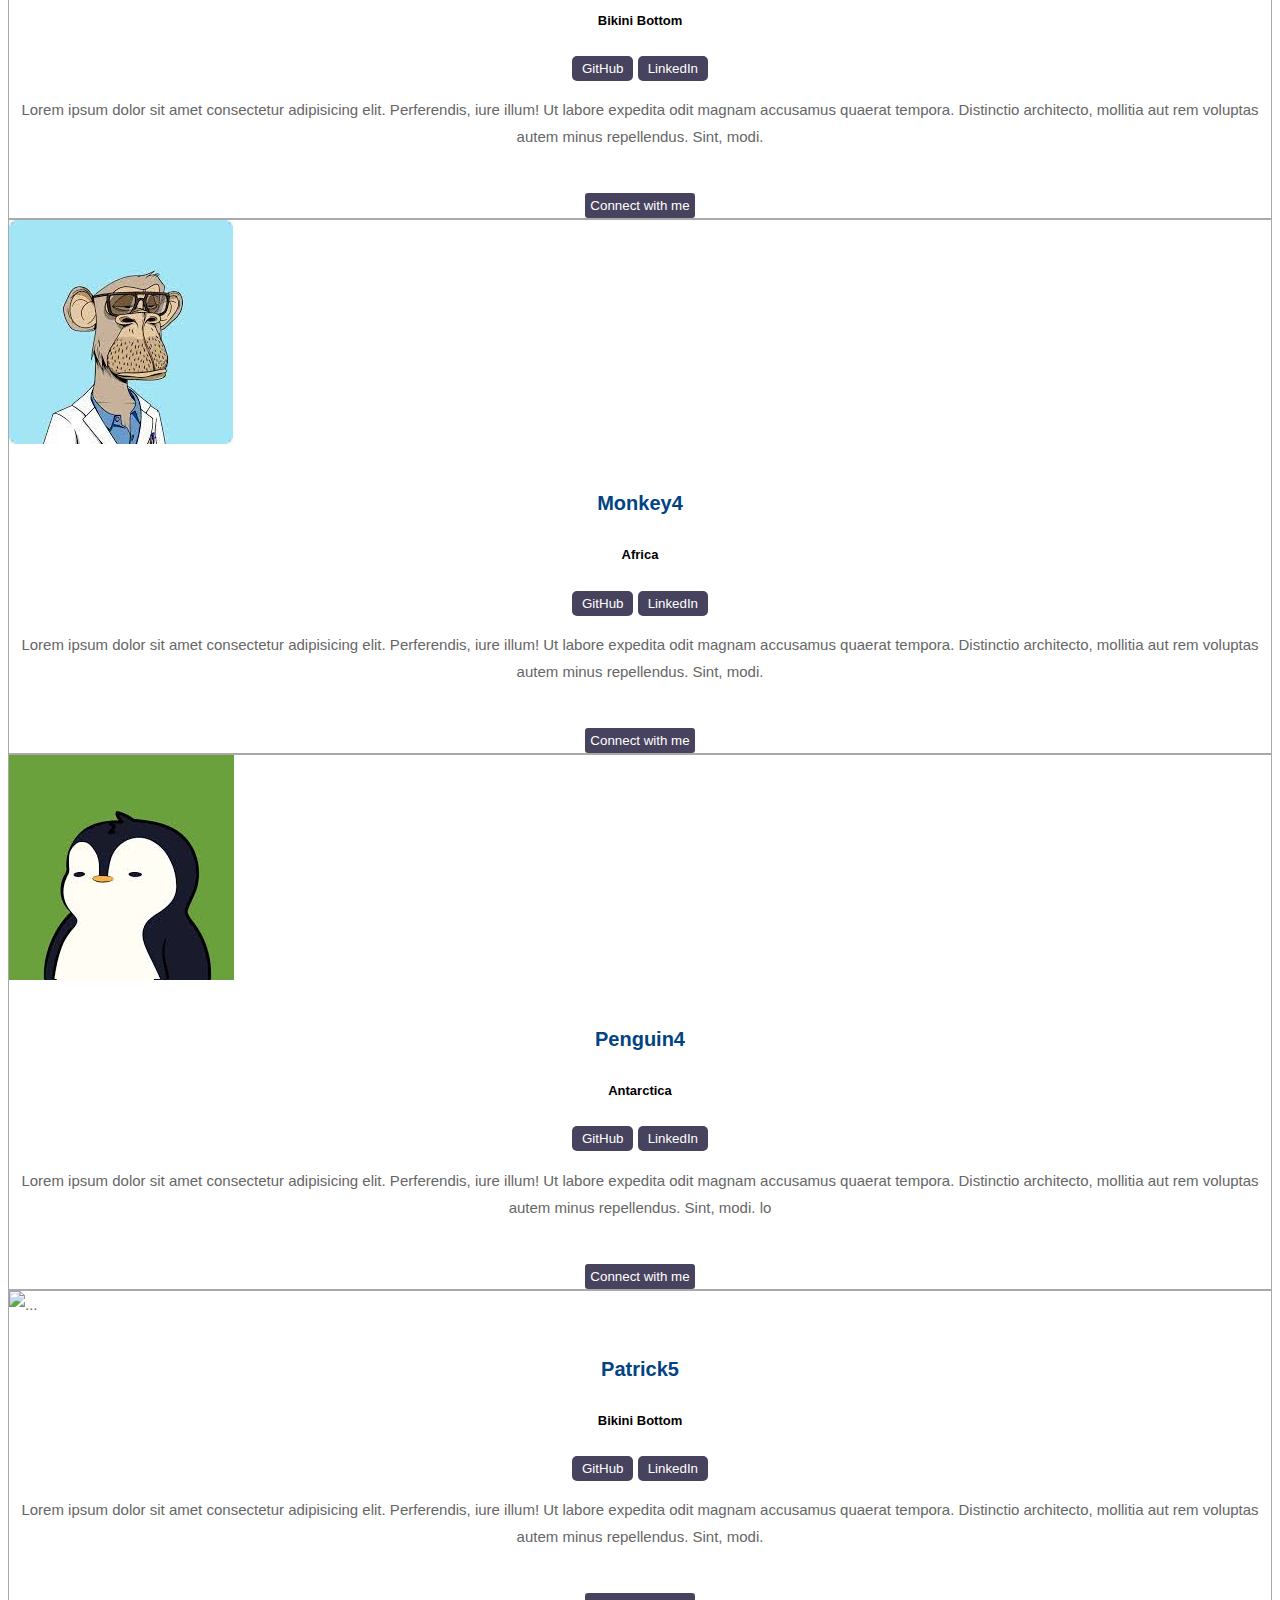
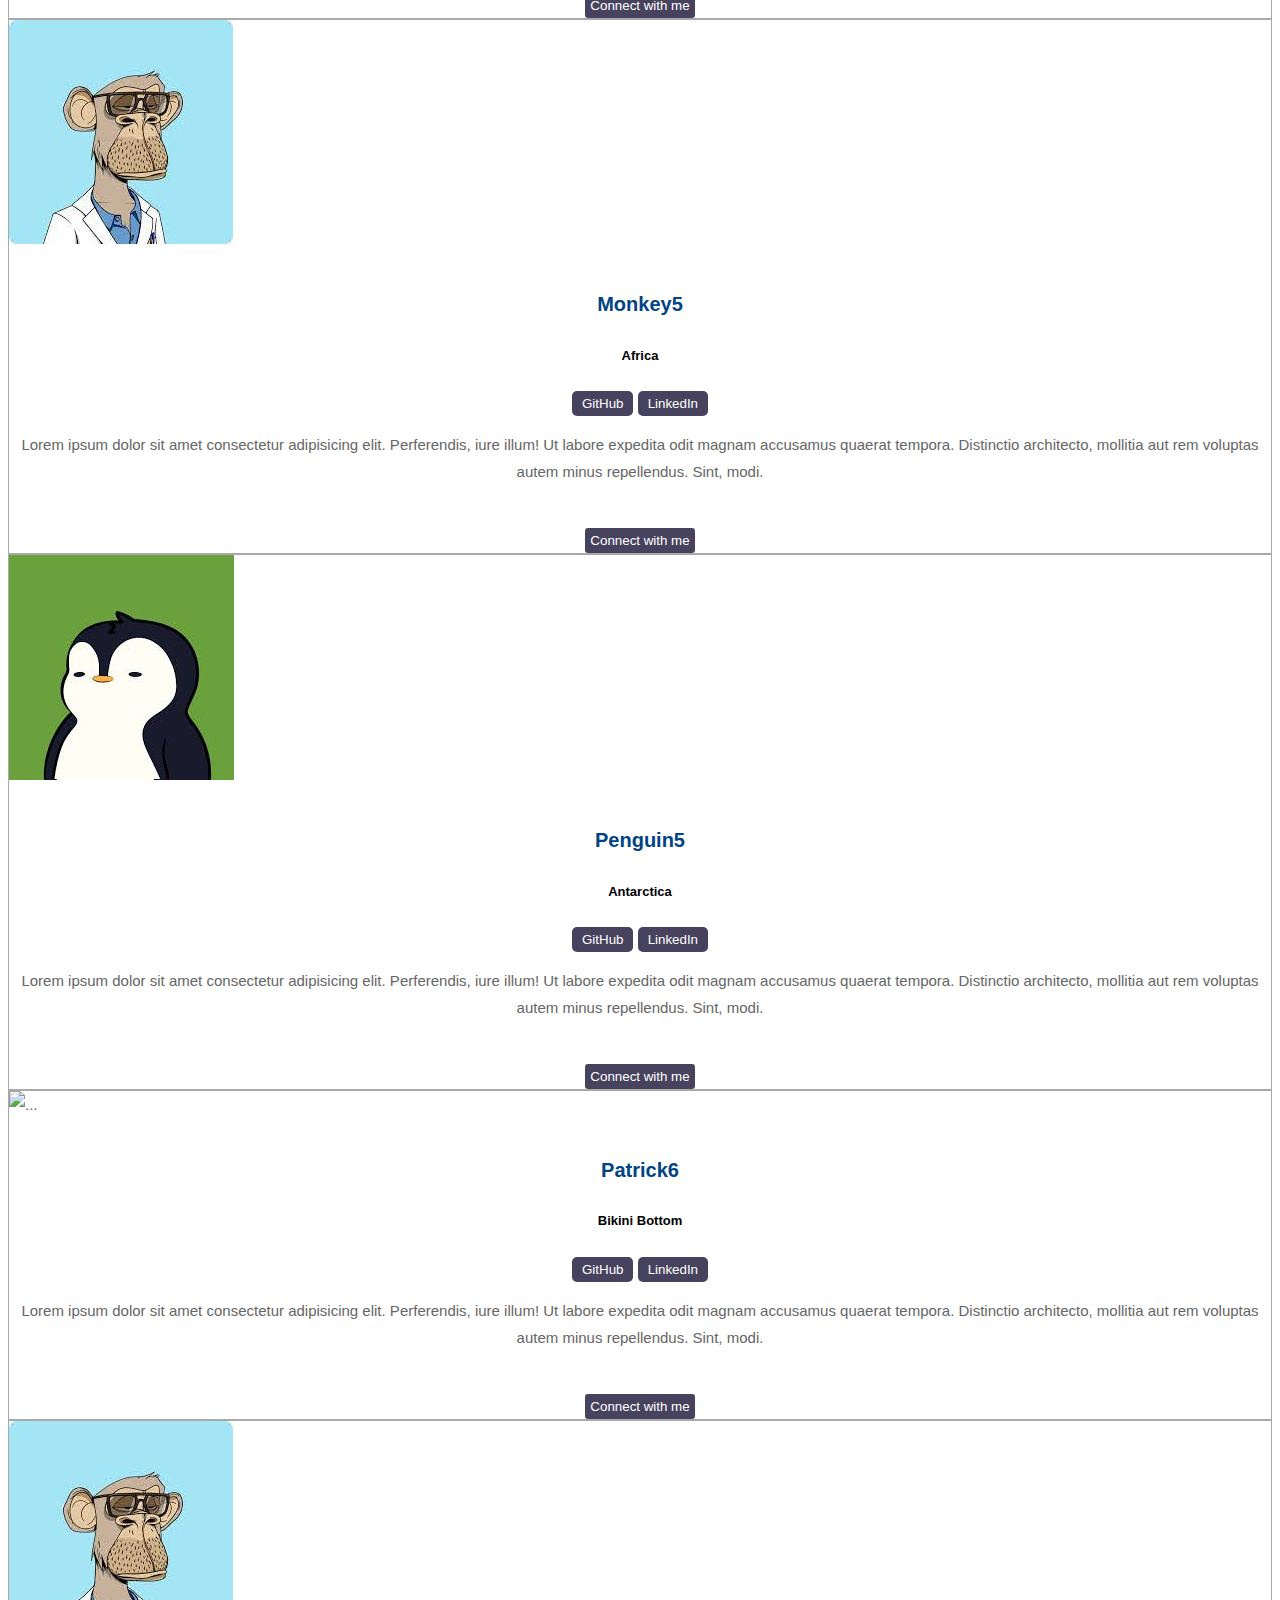
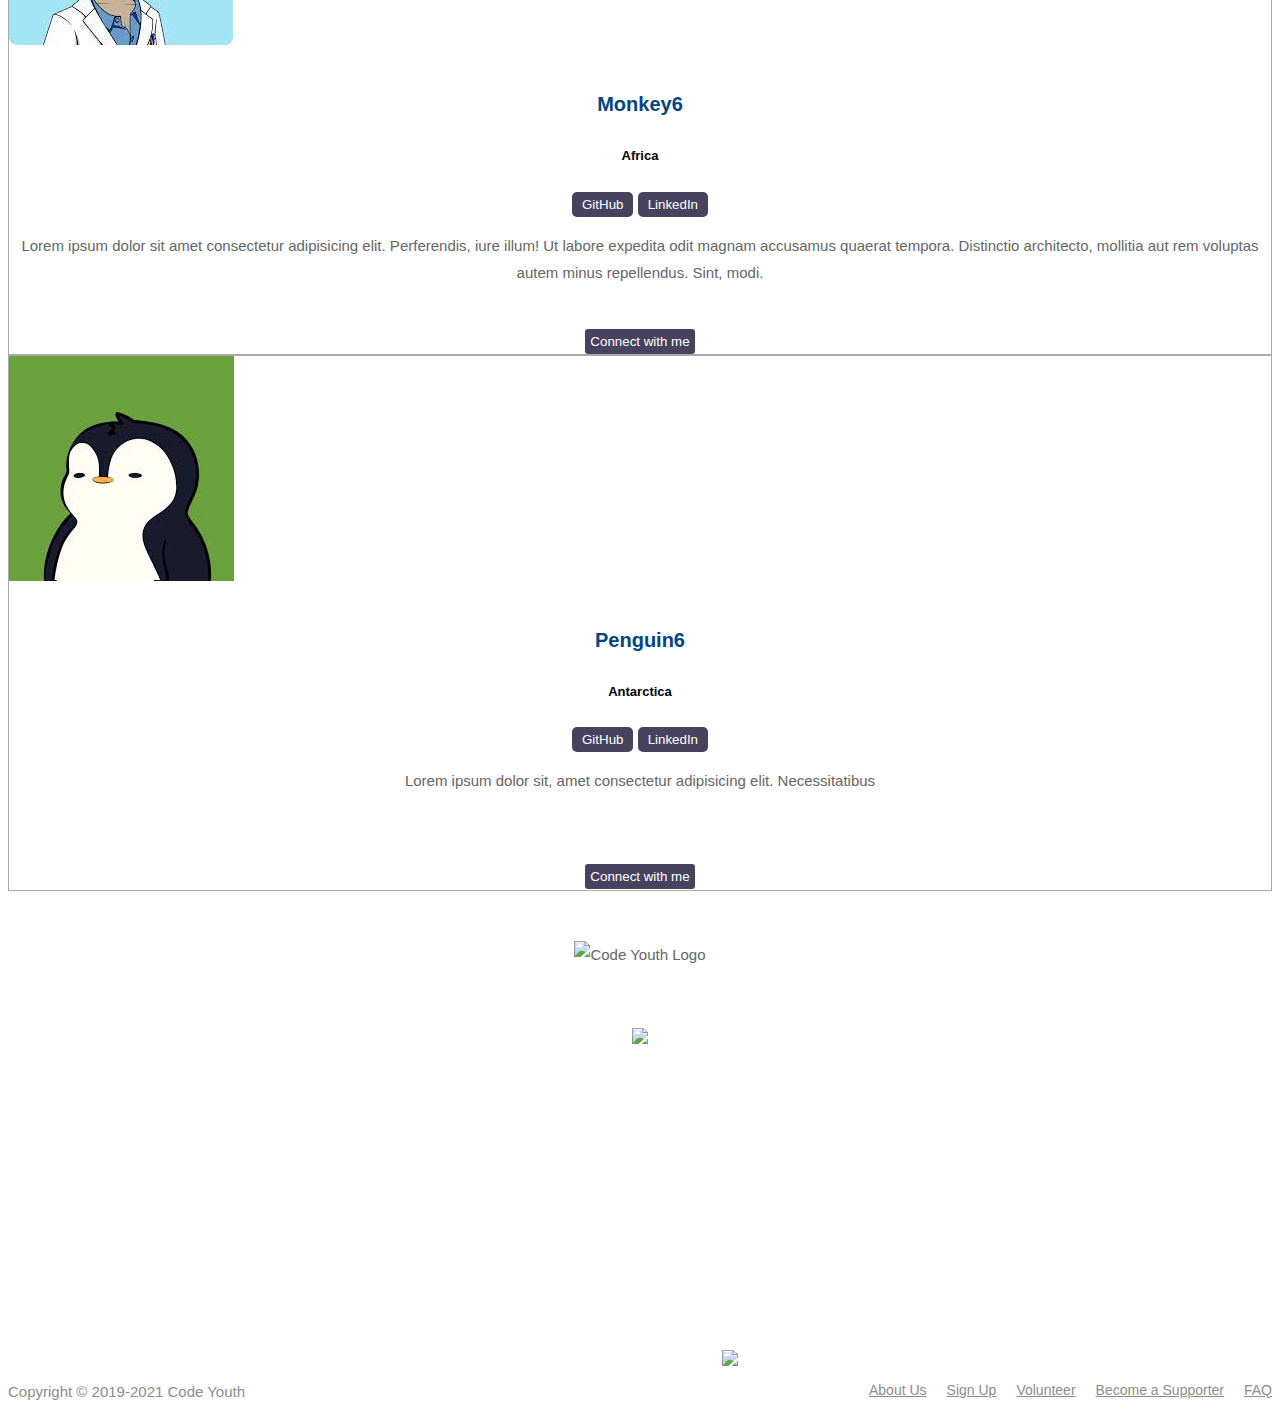
==== commit 5d120d2a: "change links to lowercase and my description" ====
--- a/index.html
+++ b/index.html
@@ -20,7 +20,8 @@
     <title>Code Youth</title>
 </head>
 
- <!-- body starts here -->
+<!-- body starts here -->
+
 <body>
     <!-- header starts here -->
     <div class="container-fluid p-0">
@@ -35,73 +36,73 @@
                 <div class="collapse navbar-collapse" id="navbarSupportedContent">
                     <ul class="navbar-nav me-auto mb-2 mb-lg-0">
                         <li class="nav-item">
-                            <a class="nav-link active" aria-current="page" href="#">HOME</a>
+                            <a class="nav-link active" aria-current="page" href="#">Home</a>
                         </li>
 
                         <li class="nav-item dropdown">
                             <a class="nav-link dropdown-toggle" href="#" id="navbarDropdown" role="button"
-                                data-bs-toggle="dropdown" aria-expanded="false">ABOUT</a>
+                                data-bs-toggle="dropdown" aria-expanded="false">About</a>
                             <ul class="dropdown-menu" aria-labelledby="navbarDropdown">
-                                <li><a class="dropdown-item" href="#">MISSION & VALUES</a></li>
-                                <li><a class="dropdown-item" href="#">ANNUAL REPORT</a></li>
-                                <li><a class="dropdown-item" href="#">BOARD OF DIRECTORS</a></li>
-                                <li><a class="dropdown-item" href="#">STAFF TEAM</a></li>
-                                <li><a class="dropdown-item" href="#">HISTORY</a></li>
+                                <li><a class="dropdown-item" href="#">Mission & Values</a></li>
+                                <li><a class="dropdown-item" href="#">Annual Report</a></li>
+                                <li><a class="dropdown-item" href="#">Board Of Directors</a></li>
+                                <li><a class="dropdown-item" href="#">Staff Team</a></li>
+                                <li><a class="dropdown-item" href="#">History</a></li>
                             </ul>
                         </li>
 
                         <li class="nav-item dropdown">
                             <a class="nav-link dropdown-toggle" href="#" id="navbarDropdown" role="button"
                                 data-bs-toggle="dropdown" aria-expanded="false">
-                                CODING PROGRAM</a>
+                                Coding Program</a>
                             <ul class="dropdown-menu" aria-labelledby="navbarDropdown">
-                                <li><a class="dropdown-item" href="#">WHAT YOU LEARN</a></li>
-                                <li><a class="dropdown-item" href="#">ELIGIBILITY</a></li>
+                                <li><a class="dropdown-item" href="#">What You Learn</a></li>
+                                <li><a class="dropdown-item" href="#">Eligibility</a></li>
                                 <li><a class="dropdown-item" href="#">FAQ</a></li>
-                                <li><a class="dropdown-item" href="#">SIGN UP</a></li>
-                                <li><a class="dropdown-item" href="#">TESTIMONIALS</a></li>
+                                <li><a class="dropdown-item" href="#">Sign Up</a></li>
+                                <li><a class="dropdown-item" href="#">Testimonials</a></li>
                             </ul>
                         </li>
                         <li class="nav-item">
-                            <a class="nav-link" href="#">SIGN UP</a>
+                            <a class="nav-link" href="#">Sign Up</a>
                         </li>
                         <li class="nav-item dropdown">
                             <a class="nav-link dropdown-toggle" href="#" id="navbarDropdown" role="button"
                                 data-bs-toggle="dropdown" aria-expanded="false">
-                                SUPPORT US
+                                Support Us
                             </a>
                             <ul class="dropdown-menu" aria-labelledby="navbarDropdown">
-                                <li><a class="dropdown-item" href="#">VOLUNTEER</a></li>
-                                <li><a class="dropdown-item" href="#">OUR MENTORS</a></li>
-                                <li><a class="dropdown-item" href="#">CORPORATE SUPPORT</a></li>
+                                <li><a class="dropdown-item" href="#">Volunteer</a></li>
+                                <li><a class="dropdown-item" href="#">Our Mentors</a></li>
+                                <li><a class="dropdown-item" href="#">Corporate Support</a></li>
                             </ul>
                         </li>
 
                         <li class="nav-item dropdown">
                             <a class="nav-link dropdown-toggle" href="#" id="navbarDropdown" role="button"
                                 data-bs-toggle="dropdown" aria-expanded="false">
-                                YOUTH RESOURCES
+                                Youth Resources
                             </a>
                             <ul class="dropdown-menu" aria-labelledby="navbarDropdown">
-                                <li><a class="dropdown-item" href="#">JOB BOARD</a></li>
-                                <li><a class="dropdown-item" href="#">TRY CODE</a></li>
-                                <li><a class="dropdown-item" href="#">YOUTH SUPPORT</a></li>
-                                <li><a class="dropdown-item" href="#">EMPLOYMENT HELP</a></li>
-                                <li><a class="dropdown-item" href="#">LIVING ON A BUDGET</a></li>
+                                <li><a class="dropdown-item" href="#">Job Board</a></li>
+                                <li><a class="dropdown-item" href="#">Try Code</a></li>
+                                <li><a class="dropdown-item" href="#">Youth Support</a></li>
+                                <li><a class="dropdown-item" href="#">Employment Help</a></li>
+                                <li><a class="dropdown-item" href="#">Living on a budget</a></li>
                             </ul>
                         </li>
                         </li>
                         <li class="nav-item">
-                            <a class="nav-link" href="#">NEWS</a>
+                            <a class="nav-link" href="#">News</a>
                         </li>
                         <li class="nav-item dropdown">
                             <a class="nav-link dropdown-toggle" href="#" id="navbarDropdown" role="button"
                                 data-bs-toggle="dropdown" aria-expanded="false">
-                                STUDENTS
+                                Students
                             </a>
                             <ul class="dropdown-menu" aria-labelledby="navbarDropdown">
-                                <li><a class="dropdown-item" href="#">PROFILE</a></li>
-                                <li><a class="dropdown-item" href="#">PORTFOLIO</a></li>
+                                <li><a class="dropdown-item" href="#">Profile</a></li>
+                                <li><a class="dropdown-item" href="#">Portfolio</a></li>
                             </ul>
                         </li>
                     </ul>
@@ -149,18 +150,18 @@
                         <h5 class="location">Ottawa, ON</h5>
                     </a>
                     <div class="container">
-                    <a href="https://github.com/AliAlhattab" target="_blank">
-                        <button class="button"> GitHub </button>
-                    </a>
-                    <a href="https://www.linkedin.com/in/alialhattab/" target="_blank">
-                        <button class="button"> LinkedIn </button>
-                    </a>
-                    <p>I am a high-energy individual with a detail-oriented and
-                        people-friendly nature. True team player always willing 
-                        to go the extra mile. Pursuing a position in the IT sector
-                         where exceptional skills are valued.</p>
-                    </div>
-    
+                        <a href="https://github.com/AliAlhattab" target="_blank">
+                            <button class="button"> GitHub </button>
+                        </a>
+                        <a href="https://www.linkedin.com/in/alialhattab/" target="_blank">
+                            <button class="button"> LinkedIn </button>
+                        </a>
+                        <p>I am a high-energy individual with a detail-oriented and
+                            people-friendly nature. True team player always willing
+                            to go the extra mile. Pursuing a position in the IT sector
+                            where exceptional skills are valued.</p>
+                    </div>
+
                     <div class="d-grid gap-2 col-6 mx-auto"><button class="button1 w-100 btn btn-primary">Connect with
                             me</button></div>
                 </div> <!-- div card-body close-->
@@ -187,14 +188,9 @@
                         <a href="https://www.linkedin.com/in/gursheenk/" target="_blank">
                             <button class="button"> LinkedIn </button>
                         </a>
-                    <p>I have over two years of work experience and 
-                            specialize in customer support along with the
-                             client on-boarding process. I am comfortable 
-                             working with different web technologies used in
-                              most of the modern SaaS applications such
-                             .</p>
-                    </div>
-                    
+                        <p>I am a Web Developer, a Mother and a natural problem solver.</p>
+                    </div>
+
                     <div class="d-grid gap-2 col-6 mx-auto"><button class="button1 w-100 btn btn-primary">Connect with
                             me</button></div>
                 </div>
@@ -224,11 +220,11 @@
                         <a href="https://www.linkedin.com/in/junrlu/" target="_blank">
                             <button class="button"> LinkedIn </button>
                         </a>
-                     <p>A self-motivated and detail-oriented professional 
-                            offering technical and analytical experiences in 
+                        <p>A self-motivated and detail-oriented professional
+                            offering technical and analytical experiences in
                             fast-paced dynamic financial institutions.</p>
                     </div>
-                    
+
                     <div class="d-grid gap-2 col-6 mx-auto"><button class="button1 w-100 btn btn-primary">Connect with
                             me</button></div>
                 </div> <!-- div card-body close-->
@@ -260,13 +256,13 @@
                         <a href="https://www.linkedin.com/in/shayamukhtar/" target="_blank">
                             <button class="button"> LinkedIn </button>
                         </a>
-                   <p>Having spent a large chunk of my life in art school, 
+                        <p>Having spent a large chunk of my life in art school,
                             I've finally found my passion at the crossroads of design
-                             and technology. I aim to secure an IT position in a 
-                             recognized organization to further my education, 
-                             experience, and skills. </p>
-                    </div>
-            
+                            and technology. I aim to secure an IT position in a
+                            recognized organization to further my education,
+                            experience, and skills. </p>
+                    </div>
+
                     <div class="d-grid gap-2 col-6 mx-auto"><button class="button1 w-100 btn btn-primary">Connect with
                             me</button></div>
                 </div> <!-- div card-body close-->
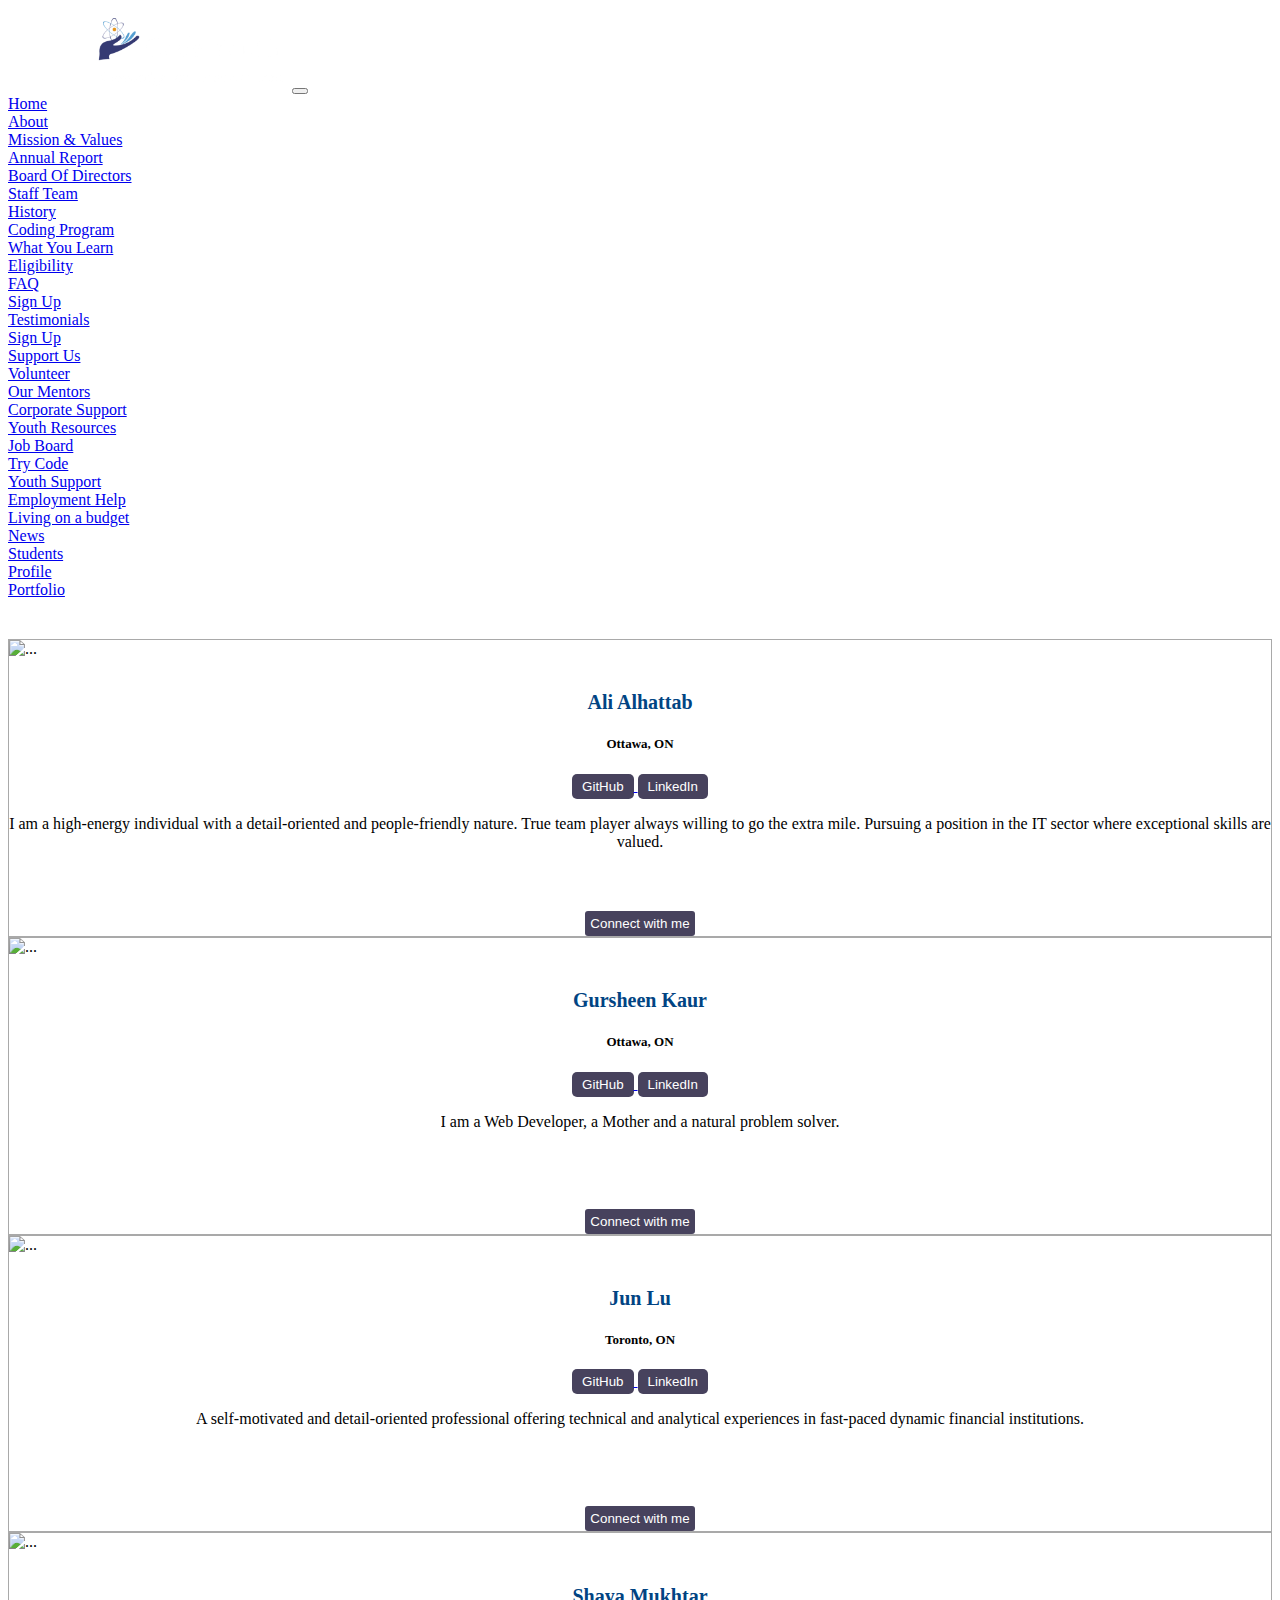
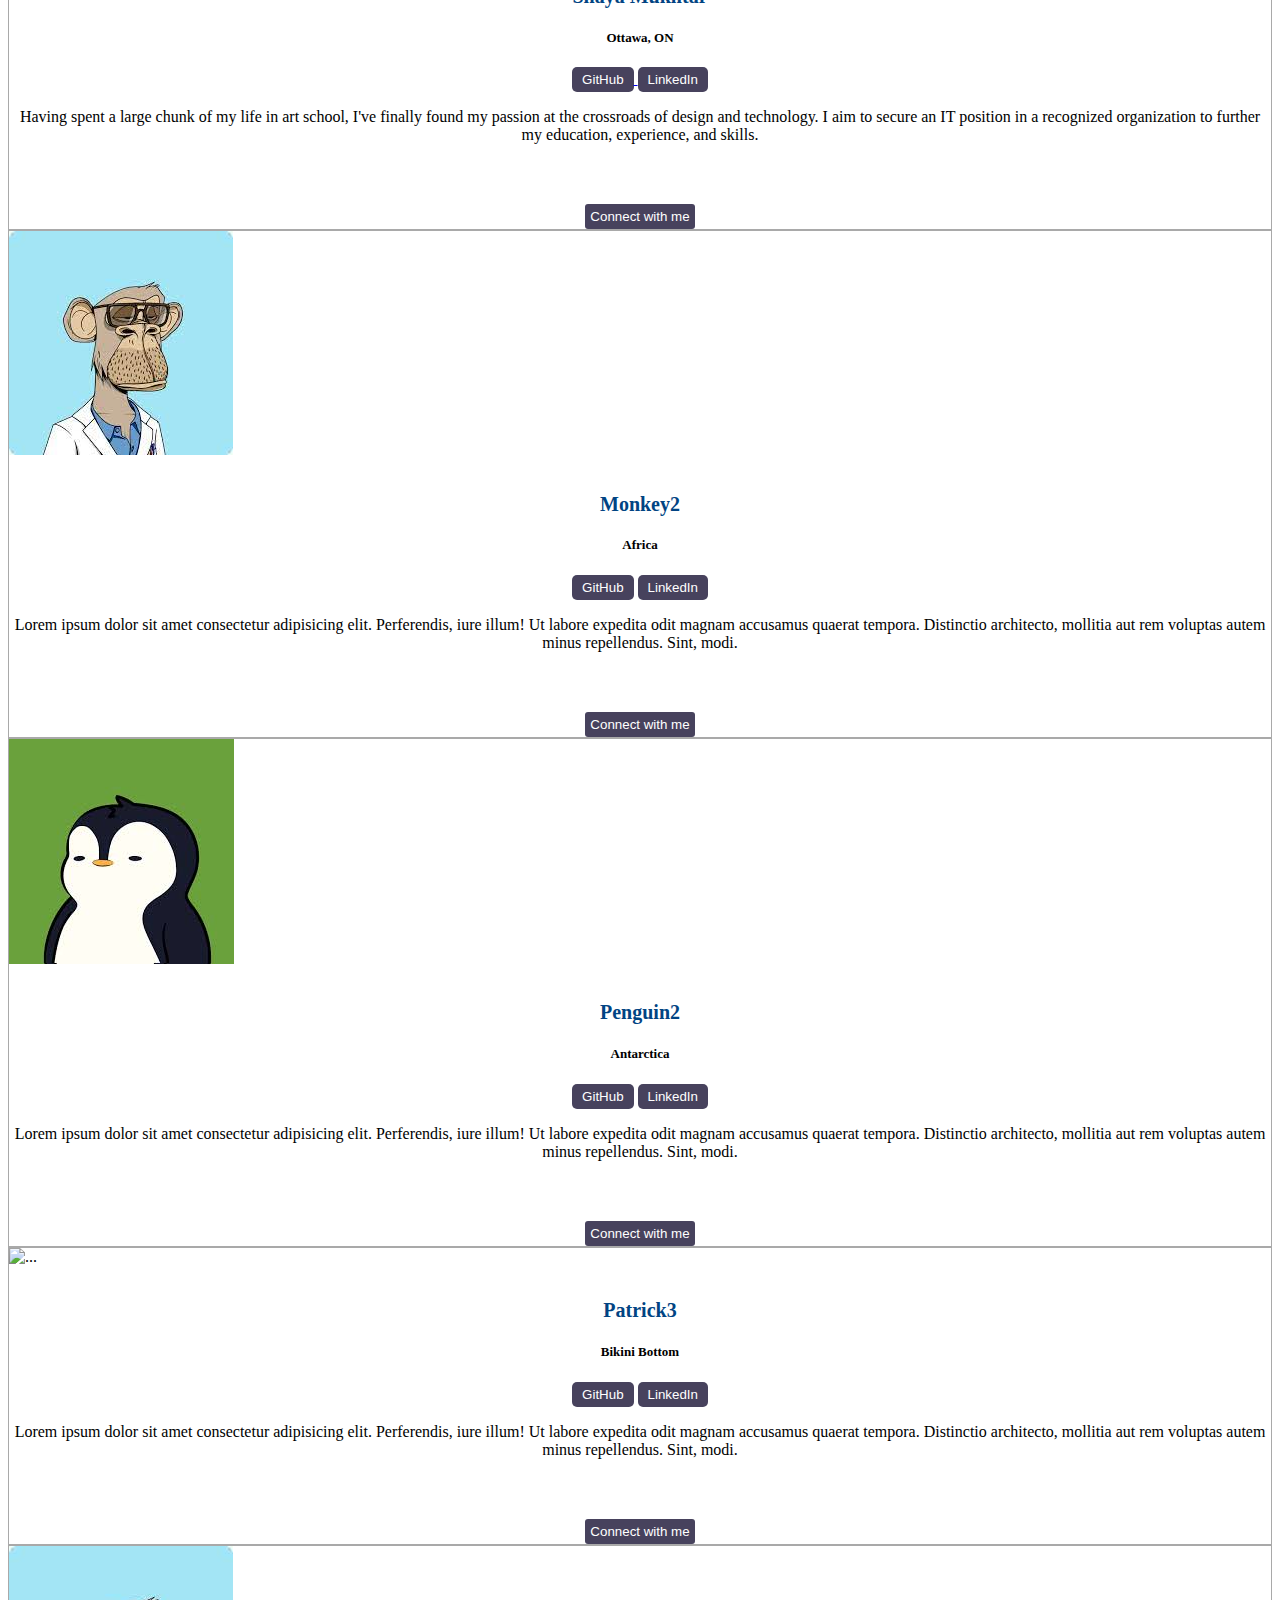
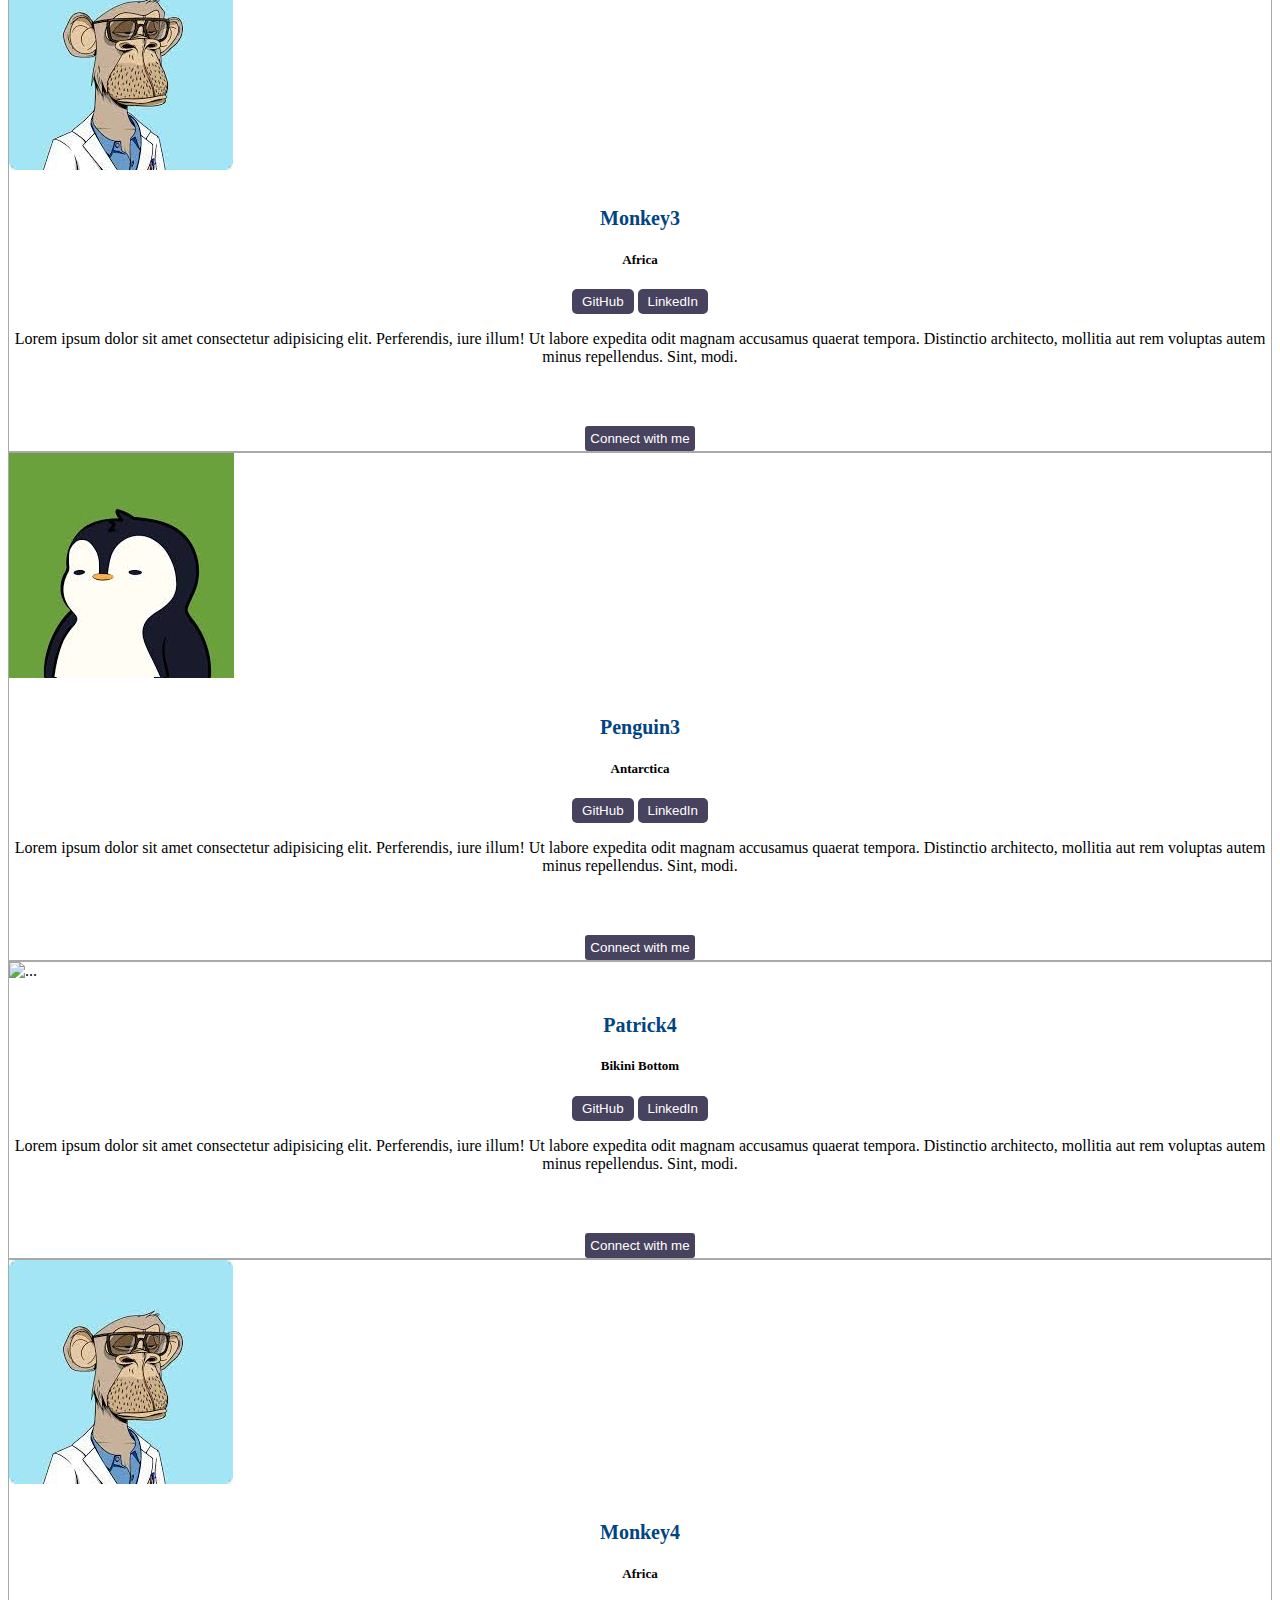
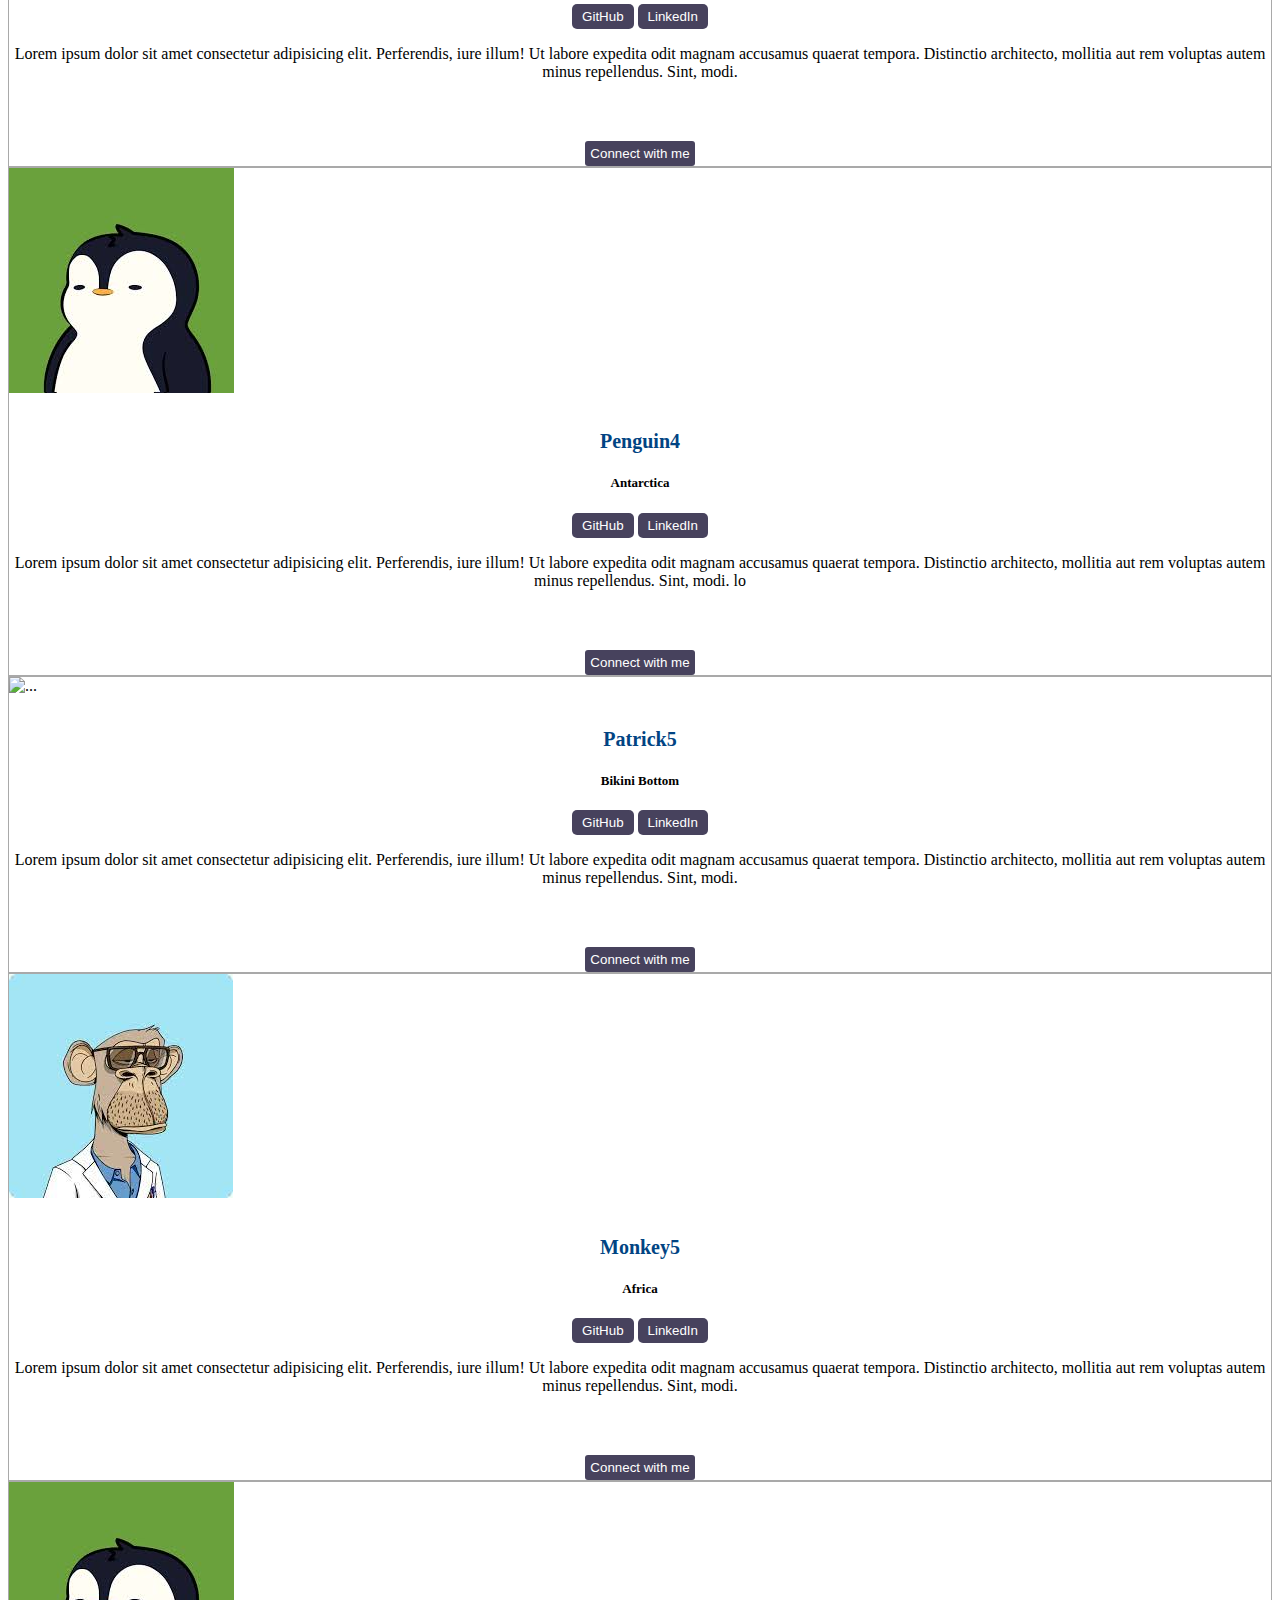
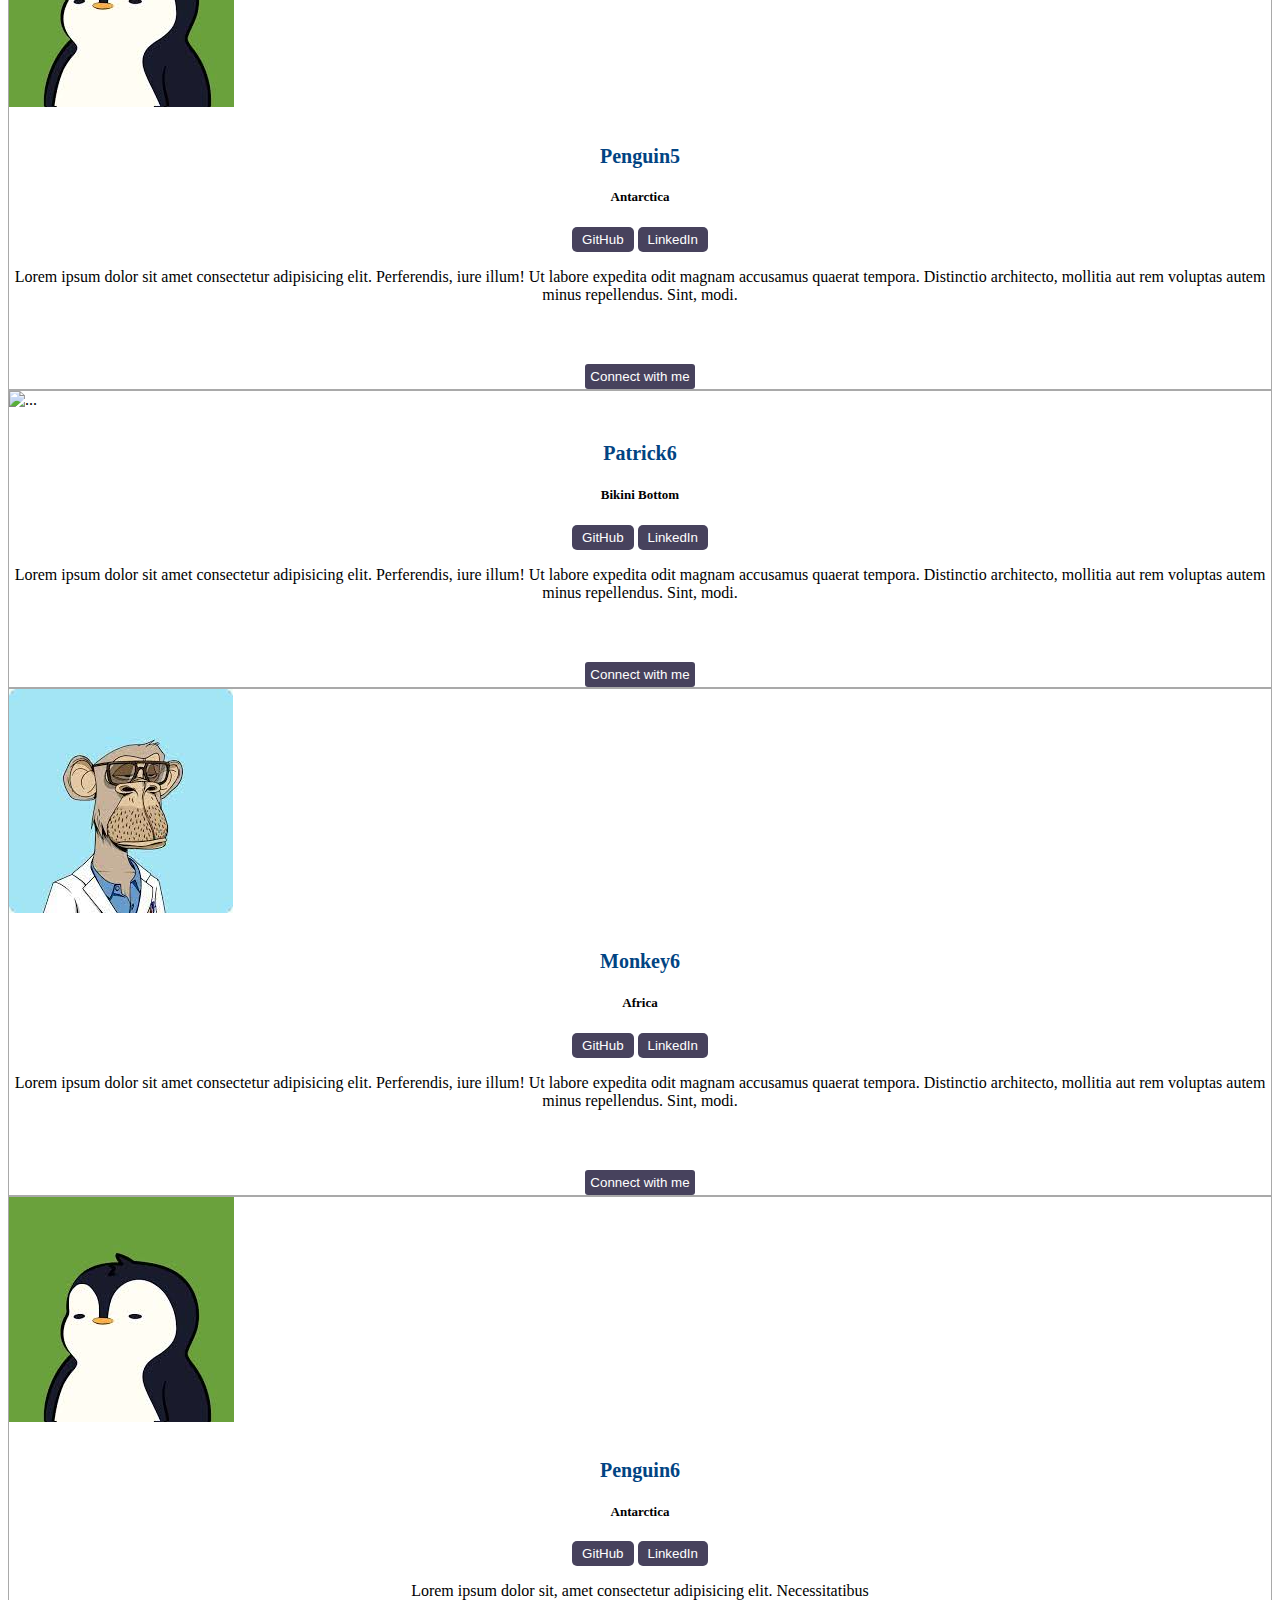
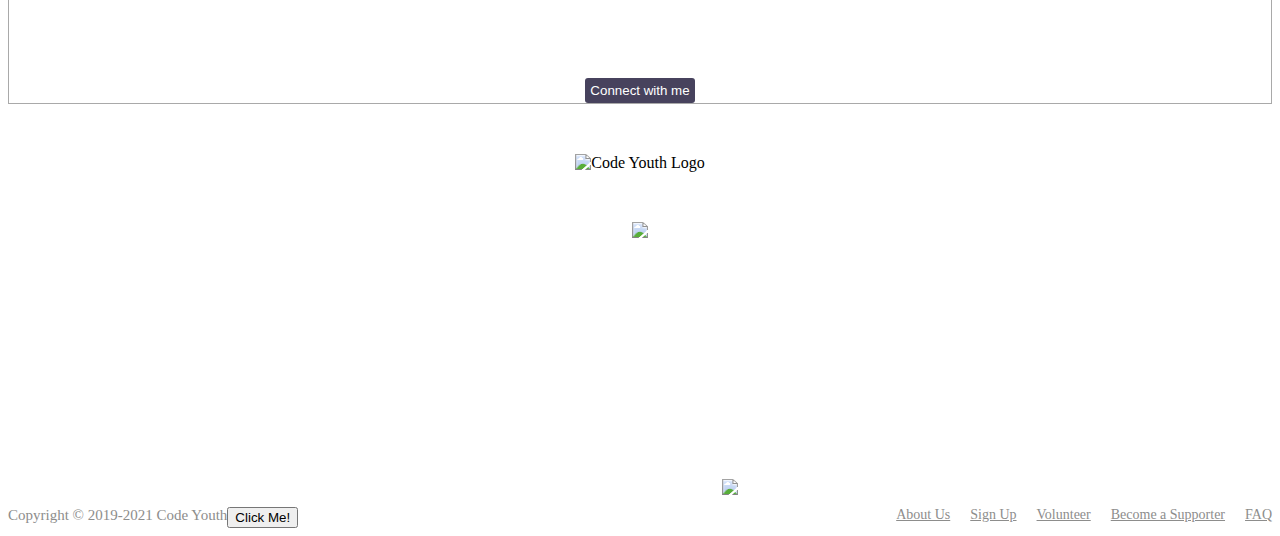
==== commit bb7fc2f1: "Commit changes for initial csv loading of profiles" ====
--- a/index.html
+++ b/index.html
@@ -16,6 +16,10 @@
 
     <!-- local CSS -->
     <link rel="stylesheet" href="styles.css">
+    <script src="action.js"></script>
+
+    <script src="https://unpkg.com/papaparse@5.3.1/papaparse.min.js"></script>
+
 
     <title>Code Youth</title>
 </head>
@@ -876,5 +880,6 @@
             document.getElementById("main").style.marginLeft = "0";
         }
     </script>
+    <button onclick="readProfilesCsv()">Click Me!</button>
 
 </html>--- a/styles.css
+++ b/styles.css
@@ -4,7 +4,7 @@
   color: #ffffff;
   margin-top: 25px;
 }
-
+<!--test-->
 body {
      color: #666666;
      font-size: 15px;
@@ -255,4 +255,4 @@
 .bottom_menu {
   float: right;
 }
-/* Footer Ends Here */+/* Footer Ends Here */
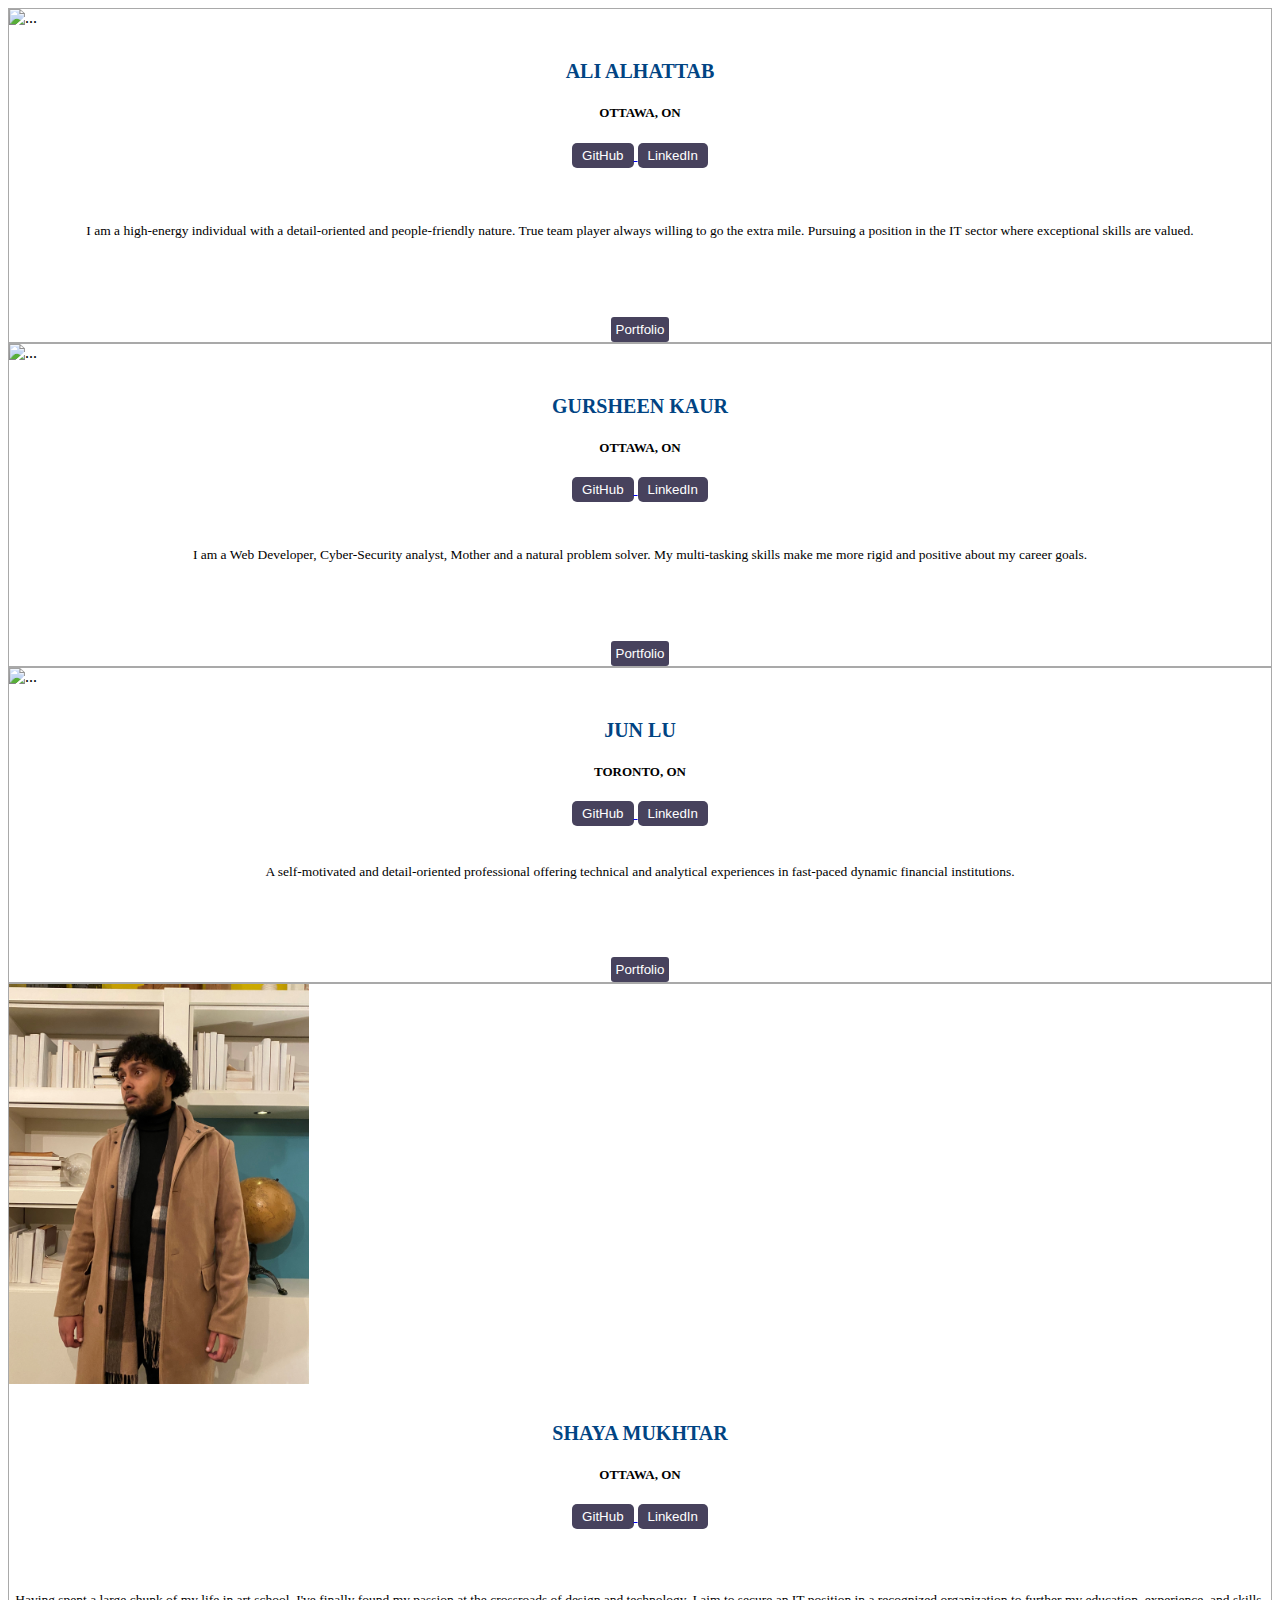
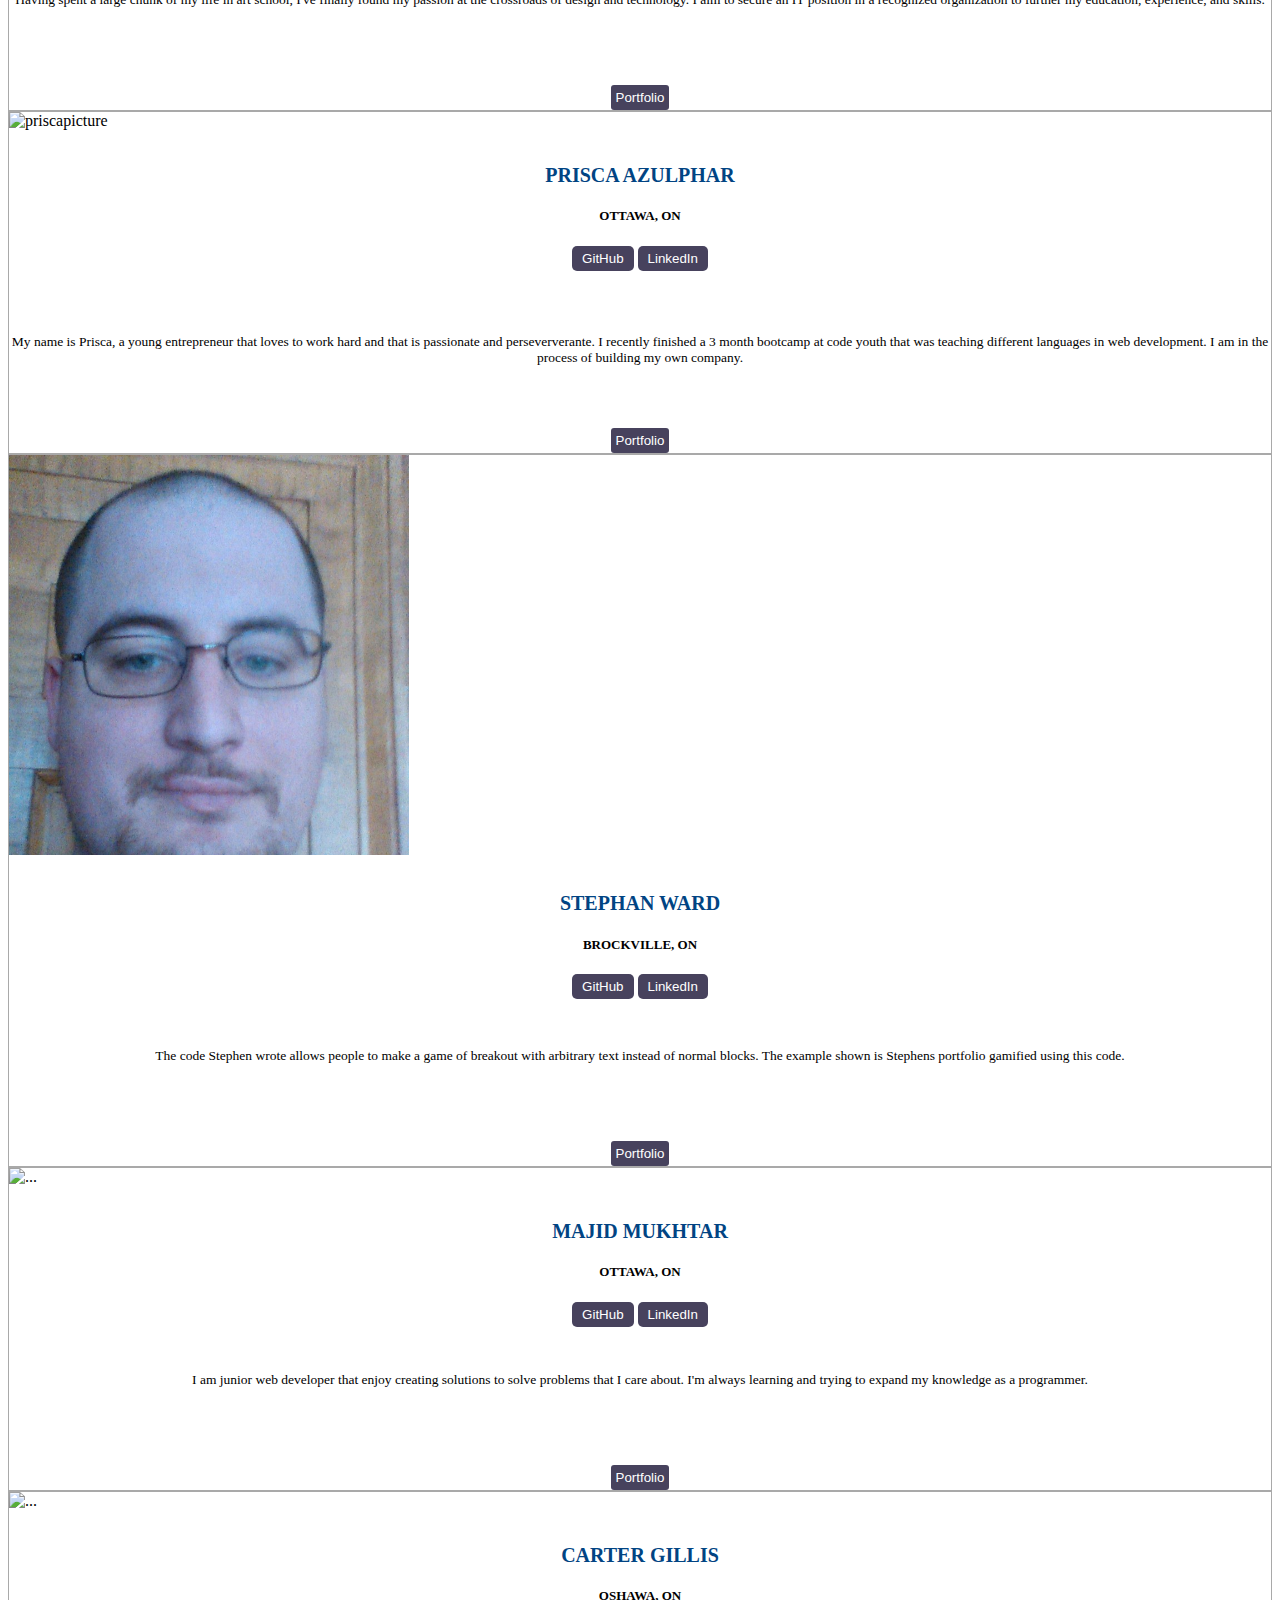
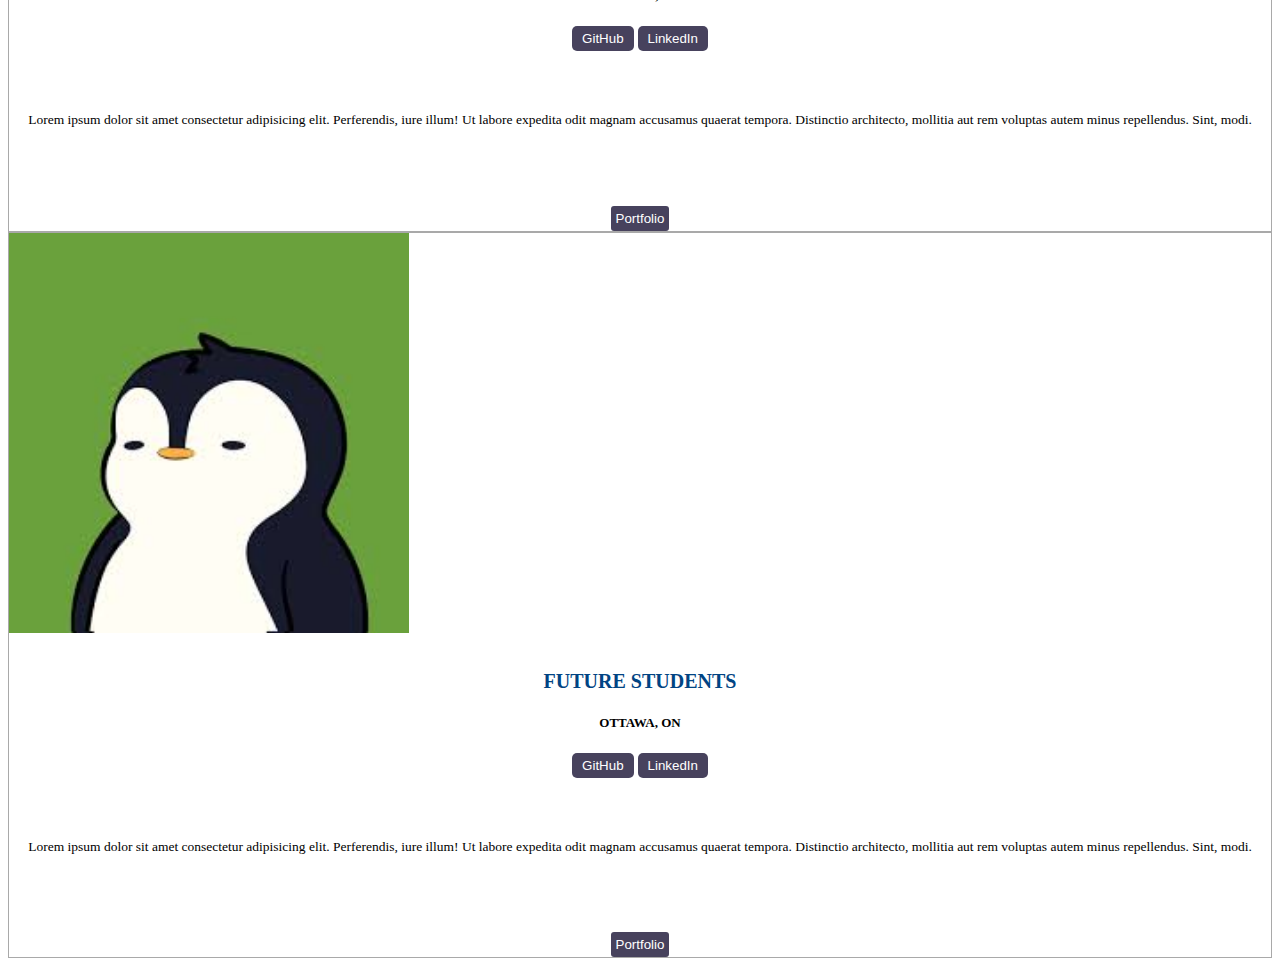
==== commit 39621f68: "Fix for deployment" ====
--- a/index.html
+++ b/index.html
@@ -21,126 +21,31 @@
     <script src="https://unpkg.com/papaparse@5.3.1/papaparse.min.js"></script>
 
 
-    <title>Code Youth</title>
+    <title>Student Profiles | Code Youth</title>
+
+    <script src="https://code.jquery.com/jquery-3.6.0.js"
+        integrity="sha256-H+K7U5CnXl1h5ywQfKtSj8PCmoN9aaq30gDh27Xc0jk=" crossorigin="anonymous">
+        </script>
+
+    <script>
+        $(function () {
+            $("#header").load("header.html");
+            $("#footer").load("footer.html");
+        });
+    </script>
 </head>
 
 <!-- body starts here -->
 
-<body>
-    <!-- header starts here -->
-    <div class="container-fluid p-0">
-        <nav class="navbar navbar-expand-lg navbar-dark bg-dark">
-            <div class="container-fluid">
-                <a class="navbar-brand" href="#"><img src="CodeYouthLogo-Menu.png"></a>
-                <button class="navbar-toggler" type="button" data-bs-toggle="collapse"
-                    data-bs-target="#navbarSupportedContent" aria-controls="navbarSupportedContent"
-                    aria-expanded="false" aria-label="Toggle navigation">
-                    <span class="navbar-toggler-icon"></span>
-                </button>
-                <div class="collapse navbar-collapse" id="navbarSupportedContent">
-                    <ul class="navbar-nav me-auto mb-2 mb-lg-0">
-                        <li class="nav-item">
-                            <a class="nav-link active" aria-current="page" href="#">Home</a>
-                        </li>
-
-                        <li class="nav-item dropdown">
-                            <a class="nav-link dropdown-toggle" href="#" id="navbarDropdown" role="button"
-                                data-bs-toggle="dropdown" aria-expanded="false">About</a>
-                            <ul class="dropdown-menu" aria-labelledby="navbarDropdown">
-                                <li><a class="dropdown-item" href="#">Mission & Values</a></li>
-                                <li><a class="dropdown-item" href="#">Annual Report</a></li>
-                                <li><a class="dropdown-item" href="#">Board Of Directors</a></li>
-                                <li><a class="dropdown-item" href="#">Staff Team</a></li>
-                                <li><a class="dropdown-item" href="#">History</a></li>
-                            </ul>
-                        </li>
-
-                        <li class="nav-item dropdown">
-                            <a class="nav-link dropdown-toggle" href="#" id="navbarDropdown" role="button"
-                                data-bs-toggle="dropdown" aria-expanded="false">
-                                Coding Program</a>
-                            <ul class="dropdown-menu" aria-labelledby="navbarDropdown">
-                                <li><a class="dropdown-item" href="#">What You Learn</a></li>
-                                <li><a class="dropdown-item" href="#">Eligibility</a></li>
-                                <li><a class="dropdown-item" href="#">FAQ</a></li>
-                                <li><a class="dropdown-item" href="#">Sign Up</a></li>
-                                <li><a class="dropdown-item" href="#">Testimonials</a></li>
-                            </ul>
-                        </li>
-                        <li class="nav-item">
-                            <a class="nav-link" href="#">Sign Up</a>
-                        </li>
-                        <li class="nav-item dropdown">
-                            <a class="nav-link dropdown-toggle" href="#" id="navbarDropdown" role="button"
-                                data-bs-toggle="dropdown" aria-expanded="false">
-                                Support Us
-                            </a>
-                            <ul class="dropdown-menu" aria-labelledby="navbarDropdown">
-                                <li><a class="dropdown-item" href="#">Volunteer</a></li>
-                                <li><a class="dropdown-item" href="#">Our Mentors</a></li>
-                                <li><a class="dropdown-item" href="#">Corporate Support</a></li>
-                            </ul>
-                        </li>
-
-                        <li class="nav-item dropdown">
-                            <a class="nav-link dropdown-toggle" href="#" id="navbarDropdown" role="button"
-                                data-bs-toggle="dropdown" aria-expanded="false">
-                                Youth Resources
-                            </a>
-                            <ul class="dropdown-menu" aria-labelledby="navbarDropdown">
-                                <li><a class="dropdown-item" href="#">Job Board</a></li>
-                                <li><a class="dropdown-item" href="#">Try Code</a></li>
-                                <li><a class="dropdown-item" href="#">Youth Support</a></li>
-                                <li><a class="dropdown-item" href="#">Employment Help</a></li>
-                                <li><a class="dropdown-item" href="#">Living on a budget</a></li>
-                            </ul>
-                        </li>
-                        </li>
-                        <li class="nav-item">
-                            <a class="nav-link" href="#">News</a>
-                        </li>
-                        <li class="nav-item dropdown">
-                            <a class="nav-link dropdown-toggle" href="#" id="navbarDropdown" role="button"
-                                data-bs-toggle="dropdown" aria-expanded="false">
-                                Students
-                            </a>
-                            <ul class="dropdown-menu" aria-labelledby="navbarDropdown">
-                                <li><a class="dropdown-item" href="#">Profile</a></li>
-                                <li><a class="dropdown-item" href="#">Portfolio</a></li>
-                            </ul>
-                        </li>
-                    </ul>
-
-                    <!-- using off canvas -->
-                    <div id="mySidenav" class="sidenav">
-                        <a href="javascript:void(0)" class="closebtn" onclick="closeNav()">&times;</a>
-                    </div>
-
-
-
-                    <!-- Add all page content inside this div if you want the side nav to push page content to the right (not used if you only want the sidenav to sit on top of the page -->
-                    <div id="main">
-
-                    </div>
-                    <!-- off canvas CLOSE -->
-
-
-                    <!-- <form class="d-flex">
-                        <input class="form-control me-2" type="search" placeholder="Search" aria-label="Search">
-                        <button class="btn btn-light" type="submit">Search</button>
-                    </form> -->
-
-                </div>
-            </div>
-        </nav>
-    </div>
-
-    <!-- header ends here -->
+<body class="container-fluid m-1">
+    <div id="header"></div>
 
     <!-- grid for profiling -->
 
     <!-- row one of profile -->
-    <div class="row row-cols-1 row-cols-md-3 g-4 pb-3">
+
+    <!-- for ALI -->
+    <div class="row row-cols-1 row-cols-md-3 g-4 pb-3 mt-0">
         <div class="col">
             <div class="card h-100">
                 <img src="https://media-exp1.licdn.com/dms/image/C4E03AQEAlE_Yvl_d6g/profile-displayphoto-shrink_400_400/0/1640026708989?e=1645660800&v=beta&t=dEbLKD3t6HXfXW08kVk5X2-v00xjwRX3q7F0CDvsY8M"
@@ -153,7 +58,7 @@
                     <a class=location href="">
                         <h5 class="location">Ottawa, ON</h5>
                     </a>
-                    <div class="container">
+                    <div class="img_container">
                         <a href="https://github.com/AliAlhattab" target="_blank">
                             <button class="button"> GitHub </button>
                         </a>
@@ -166,13 +71,14 @@
                             where exceptional skills are valued.</p>
                     </div>
 
-                    <div class="d-grid gap-2 col-6 mx-auto"><button class="button1 w-100 btn btn-primary">Connect with
-                            me</button></div>
+                    <div class="d-grid gap-2 col-6 mx-auto"><a href="https://alialhattab-portfolio.netlify.app/"
+                            target="_blank"><button class="button1 w-100 btn btn-primary">Portfolio</button></a></div>
                 </div> <!-- div card-body close-->
             </div> <!-- div card h-100 close-->
 
         </div> <!-- div class col close-->
 
+        <!-- For GURSHEEN -->
         <div class="col">
             <div class="card h-100">
                 <img src="https://media-exp1.licdn.com/dms/image/C4D03AQE7UZlwJHEkIg/profile-displayphoto-shrink_400_400/0/1639791051679?e=1645660800&v=beta&t=S8HEHH8hXdfw6SkGccn7EnCaE03pcsDNqMrj1RXn918"
@@ -185,18 +91,20 @@
                     <a class=location href="">
                         <h5 class="location">Ottawa, ON</h5>
                     </a>
-                    <div class="container">
+                    <div class="img_container">
                         <a href="https://github.com/gursheens" target="_blank">
                             <button class="button"> GitHub </button>
                         </a>
                         <a href="https://www.linkedin.com/in/gursheenk/" target="_blank">
                             <button class="button"> LinkedIn </button>
                         </a>
-                        <p>I am a Web Developer, a Mother and a natural problem solver.</p>
-                    </div>
-
-                    <div class="d-grid gap-2 col-6 mx-auto"><button class="button1 w-100 btn btn-primary">Connect with
-                            me</button></div>
+                        <p>I am a Web Developer, Cyber-Security analyst, Mother and a natural problem solver. My
+                            multi-tasking skills make me more rigid and positive about my career goals.</p>
+                    </div>
+
+                    <div class="d-grid gap-2 col-6 mx-auto"><a href="https://www.gursheen.dev/" target="_blank"><button
+                                class="button1 w-100 btn btn-primary">Portfolio</button></a>
+                    </div>
                 </div>
                 <!--div card-body close -->
             </div>
@@ -205,6 +113,7 @@
         </div>
         <!--div class col close -->
 
+        <!-- For JUN -->
         <div class="col">
             <div class="card h-100">
                 <img src="https://media-exp1.licdn.com/dms/image/C5603AQHZHoP7ELYOiw/profile-displayphoto-shrink_400_400/0/1538099459124?e=1645660800&v=beta&t=Mkbre6c1DuFvs5RQPoFQ-qobnoZmf1HVkxlmSbOFrM0"
@@ -217,7 +126,7 @@
                     <a class=location href="">
                         <h5 class="location">Toronto, ON</h5>
                     </a>
-                    <div class="container">
+                    <div class="img_container">
                         <a href="https://github.com/AnfieldCat" target="_blank">
                             <button class="button"> GitHub </button>
                         </a>
@@ -229,8 +138,8 @@
                             fast-paced dynamic financial institutions.</p>
                     </div>
 
-                    <div class="d-grid gap-2 col-6 mx-auto"><button class="button1 w-100 btn btn-primary">Connect with
-                            me</button></div>
+                    <div class="d-grid gap-2 col-6 mx-auto"><button
+                            class="button1 w-100 btn btn-primary">Portfolio</button></div>
                 </div> <!-- div card-body close-->
 
             </div> <!-- div h-100 close-->
@@ -240,11 +149,12 @@
 
 
     <!-- row two of profile -->
+
+    <!-- For SHAYA -->
     <div class="row row-cols-1 row-cols-md-3 g-4 pb-3">
         <div class="col">
             <div class="card h-100">
-                <img src="https://media-exp1.licdn.com/dms/image/C4D03AQGwtiSeqgCAOA/profile-displayphoto-shrink_400_400/0/1640028636178?e=1645660800&v=beta&t=2hs8KTEBmNbAvd2TKXbas3QQKPyhAizmP98VbE75XJc"
-                    class="card-img-top" alt="...">
+                <img src="images\Shaya.jpg" class="card-img-top" alt="...">
                 <div class="card-body">
 
                     <a class="card-title" href="">
@@ -253,7 +163,7 @@
                     <a class=location href="">
                         <h5 class="location">Ottawa, ON</h5>
                     </a>
-                    <div class="container">
+                    <div class="img_container">
                         <a href="https://github.com/ShayaMukhtar" target="_blank">
                             <button class="button"> GitHub </button>
                         </a>
@@ -267,26 +177,163 @@
                             experience, and skills. </p>
                     </div>
 
-                    <div class="d-grid gap-2 col-6 mx-auto"><button class="button1 w-100 btn btn-primary">Connect with
-                            me</button></div>
+                    <div class="d-grid gap-2 col-6 mx-auto"><a href="https://shayas-portfolio.netlify.app/"
+                            target="_blank"><button class="button1 w-100 btn btn-primary">Portfolio</button></a>
+                    </div>
                 </div> <!-- div card-body close-->
             </div> <!-- div h-100 close-->
 
         </div> <!-- div class col close-->
 
-        <div class="col">
-            <div class="card h-100">
-                <img src="[data-uri]"
+        <!-- For PRISCA -->
+        <div class="col">
+            <div class="card h-100">
+                <img src="https://media-exp1.licdn.com/dms/image/C4D03AQFVLcwyQg7PJQ/profile-displayphoto-shrink_200_200/0/1640371511138?e=1650499200&v=beta&t=vbxbX-t9iMncz8bbTMIVvyr-8pOTAicHodSEQUI_UVo"
+                    class="card-img-top" alt="priscapicture">
+                <div class="card-body">
+
+                    <a class="card-title" href="">
+                        <h5 class="card-title">Prisca Azulphar</h5>
+                    </a>
+                    <a class=location href="">
+                        <h5 class="location">Ottawa, ON</h5>
+                    </a>
+                    <div class="img_container">
+                        <a href="https://github.com/priscaaz" target="_blank"><button class="button"> GitHub
+                            </button></a>
+                        <a href="https://www.linkedin.com/in/priscaaulphar/" target="_blank"><button class="button">
+                                LinkedIn </button></a>
+                        <p>My name is Prisca, a young entrepreneur that loves to work hard and that is passionate and
+                            perseververante. I recently finished a 3 month bootcamp at code youth that was teaching
+                            different languages in web development. I am in the process of building my own company.
+                        </p>
+
+
+                    </div>
+                    <div class="d-grid gap-2 col-6 mx-auto"><a href="https://prisca.dev/" target="_blank"><button
+                                class="button1 w-100 btn btn-primary">Portfolio</button></a></div>
+                </div> <!-- div card-body close -->
+            </div> <!-- div h-100 close-->
+
+        </div> <!-- div class col close-->
+
+        <!-- For STEPHEN -->
+        <div class="col">
+            <div class="card h-100">
+                <img src="images\stephen.jfif" class="card-img-top" alt="...">
+                <div class="card-body">
+
+                    <a class="card-title" href="">
+                        <h5 class="card-title">Stephan Ward</h5>
+                    </a>
+                    <a class=location href="">
+                        <h5 class="location">Brockville, ON</h5>
+                    </a>
+                    <div class="img_container">
+                        <a href="https://github.com/robotic-gamer" target="_blank"><button class="button"> GitHub
+                            </button></a>
+                        <a href="https://www.linkedin.com/in/stephen-ward-robotic/" target="_blank"><button
+                                class="button"> LinkedIn </button></a>
+                        <p>The code Stephen wrote allows people to make a game of breakout with arbitrary text instead
+                            of normal blocks. The example shown is Stephens portfolio gamified using this code.
+
+                        </p>
+
+
+                    </div>
+                    <div class="d-grid gap-2 col-6 mx-auto"><button
+                            class="button1 w-100 btn btn-primary">Portfolio</button></div>
+                </div>
+                <!--div for card-body close -->
+            </div>
+            <!--div h-100 close-->
+
+        </div>
+        <!--div class col close-->
+    </div> <!-- div row two close-->
+
+
+    <!-- row three of profile -->
+    <div class="row row-cols-1 row-cols-md-3 g-4 pb-3">
+
+        <!-- For MAJID MUKHTAR -->
+        <div class="col">
+            <div class="card h-100">
+                <img src="" class="card-img-top" alt="...">
+                <div class="card-body">
+
+                    <a class="card-title" href="">
+                        <h5 class="card-title">Majid Mukhtar</h5>
+                    </a>
+                    <a class=location href="">
+                        <h5 class="location">Ottawa, ON</h5>
+                    </a>
+                    <div class="img_container">
+                        <a href="https://github.com/MajidMukhtar?tab=repositories" target="_blank"><button
+                                class="button"> GitHub </button></a>
+                        <a href="https://linkedin.com/in/majid-mukhtar" target="_blank"><button class="button"> LinkedIn
+                            </button></a>
+                        <p>I am junior web developer that enjoy creating solutions to solve problems that I care about.
+                            I'm always learning and trying to expand my knowledge as a programmer.</p>
+
+
+                    </div>
+                    <div class="d-grid gap-2 col-6 mx-auto"><a href="https://majidmukhtar.dev/" target="_blank"><button
+                                class="button1 w-100 btn btn-primary">Portfolio</button></a>
+                    </div>
+                </div>
+                <!--div for card-body close-->
+            </div>
+            <!--div for h-100 close-->
+
+
+        </div> <!-- div class col close-->
+
+        <!-- For CARTER GILLIS -->
+        <div class="col">
+            <div class="card h-100">
+                <img src="" class="card-img-top" alt="...">
+                <div class="card-body">
+
+                    <a class="card-title" href="">
+                        <h5 class="card-title">Carter Gillis</h5>
+                    </a>
+                    <a class=location href="">
+                        <h5 class="location">Oshawa, ON</h5>
+                    </a>
+                    <div class="img_container">
+                        <button class="button"> GitHub </button>
+                        <a href="https://www.linkedin.com/in/carter-j-gillis/" target="_blank"><button class="button">
+                                LinkedIn </button></a>
+                        <p>Lorem ipsum dolor sit amet consectetur adipisicing elit. Perferendis, iure illum! Ut labore
+                            expedita odit magnam accusamus quaerat tempora. Distinctio architecto, mollitia aut rem
+                            voluptas autem minus repellendus. Sint, modi.</p>
+
+
+                    </div>
+                    <div class="d-grid gap-2 col-6 mx-auto"><button
+                            class="button1 w-100 btn btn-primary">Portfolio</button></div>
+                </div>
+                <!--div for card-body close-->
+
+            </div> <!-- div for h-100 close-->
+
+        </div>
+        <!--div class col close -->
+
+        <div class="col">
+            <div class="card h-100">
+                <img src="[data-uri]"
                     class="card-img-top" alt="...">
                 <div class="card-body">
 
                     <a class="card-title" href="">
-                        <h5 class="card-title">Monkey2</h5>
-                    </a>
-                    <a class=location href="">
-                        <h5 class="location">Africa</h5>
-                    </a>
-                    <div class="container">
+                        <h5 class="card-title">Future Students</h5>
+                    </a>
+                    <a class=location href="">
+                        <h5 class="location">Ottawa, ON</h5>
+                    </a>
+                    <div class="img_container">
                         <button class="button"> GitHub </button>
                         <button class="button"> LinkedIn </button>
                         <p>Lorem ipsum dolor sit amet consectetur adipisicing elit. Perferendis, iure illum! Ut labore
@@ -295,134 +342,8 @@
 
 
                     </div>
-                    <div class="d-grid gap-2 col-6 mx-auto"><button class="button1 w-100 btn btn-primary">Connect with
-                            me</button></div>
-                </div> <!-- div card-body close -->
-            </div> <!-- div h-100 close-->
-
-        </div> <!-- div class col close-->
-
-        <div class="col">
-            <div class="card h-100">
-                <img src="[data-uri]"
-                    class="card-img-top" alt="...">
-                <div class="card-body">
-
-                    <a class="card-title" href="">
-                        <h5 class="card-title">Penguin2</h5>
-                    </a>
-                    <a class=location href="">
-                        <h5 class="location">Antarctica</h5>
-                    </a>
-                    <div class="container">
-                        <button class="button"> GitHub </button>
-                        <button class="button"> LinkedIn </button>
-                        <p>Lorem ipsum dolor sit amet consectetur adipisicing elit. Perferendis, iure illum! Ut labore
-                            expedita odit magnam accusamus quaerat tempora. Distinctio architecto, mollitia aut rem
-                            voluptas autem minus repellendus. Sint, modi.</p>
-
-
-                    </div>
-                    <div class="d-grid gap-2 col-6 mx-auto"><button class="button1 w-100 btn btn-primary">Connect with
-                            me</button></div>
-                </div>
-                <!--div for card-body close -->
-            </div>
-            <!--div h-100 close-->
-
-        </div>
-        <!--div class col close-->
-    </div> <!-- div row two close-->
-
-
-    <!-- row three of profile -->
-    <div class="row row-cols-1 row-cols-md-3 g-4 pb-3">
-
-        <div class="col">
-            <div class="card h-100">
-                <img src="https://images-wixmp-ed30a86b8c4ca887773594c2.wixmp.com/f/e8a84afd-0014-47dd-980f-194988b2013c/dddp920-720125e2-3c64-4bb6-9a1b-84b5927f0a36.jpg/v1/fill/w_1280,h_1280,q_75,strp/patrick__pfp__by_thatrandomdude911_dddp920-fullview.jpg?token=eyJ0eXAiOiJKV1QiLCJhbGciOiJIUzI1NiJ9.[base64].5OQ9ri5a8nCbpznyqqaq83apjtgK9ceKXX6zFDcBVtI"
-                    class="card-img-top" alt="...">
-                <div class="card-body">
-
-                    <a class="card-title" href="">
-                        <h5 class="card-title">Patrick3</h5>
-                    </a>
-                    <a class=location href="">
-                        <h5 class="location">Bikini Bottom</h5>
-                    </a>
-                    <div class="container">
-                        <button class="button"> GitHub </button>
-                        <button class="button"> LinkedIn </button>
-                        <p>Lorem ipsum dolor sit amet consectetur adipisicing elit. Perferendis, iure illum! Ut labore
-                            expedita odit magnam accusamus quaerat tempora. Distinctio architecto, mollitia aut rem
-                            voluptas autem minus repellendus. Sint, modi.</p>
-
-
-                    </div>
-                    <div class="d-grid gap-2 col-6 mx-auto"><button class="button1 w-100 btn btn-primary">Connect with
-                            me</button></div>
-                </div>
-                <!--div for card-body close-->
-            </div>
-            <!--div for h-100 close-->
-
-
-        </div> <!-- div class col close-->
-
-        <div class="col">
-            <div class="card h-100">
-                <img src="[data-uri]"
-                    class="card-img-top" alt="...">
-                <div class="card-body">
-
-                    <a class="card-title" href="">
-                        <h5 class="card-title">Monkey3</h5>
-                    </a>
-                    <a class=location href="">
-                        <h5 class="location">Africa</h5>
-                    </a>
-                    <div class="container">
-                        <button class="button"> GitHub </button>
-                        <button class="button"> LinkedIn </button>
-                        <p>Lorem ipsum dolor sit amet consectetur adipisicing elit. Perferendis, iure illum! Ut labore
-                            expedita odit magnam accusamus quaerat tempora. Distinctio architecto, mollitia aut rem
-                            voluptas autem minus repellendus. Sint, modi.</p>
-
-
-                    </div>
-                    <div class="d-grid gap-2 col-6 mx-auto"><button class="button1 w-100 btn btn-primary">Connect with
-                            me</button></div>
-                </div>
-                <!--div for card-body close-->
-
-            </div> <!-- div for h-100 close-->
-
-        </div>
-        <!--div class col close -->
-
-        <div class="col">
-            <div class="card h-100">
-                <img src="[data-uri]"
-                    class="card-img-top" alt="...">
-                <div class="card-body">
-
-                    <a class="card-title" href="">
-                        <h5 class="card-title">Penguin3</h5>
-                    </a>
-                    <a class=location href="">
-                        <h5 class="location">Antarctica</h5>
-                    </a>
-                    <div class="container">
-                        <button class="button"> GitHub </button>
-                        <button class="button"> LinkedIn </button>
-                        <p>Lorem ipsum dolor sit amet consectetur adipisicing elit. Perferendis, iure illum! Ut labore
-                            expedita odit magnam accusamus quaerat tempora. Distinctio architecto, mollitia aut rem
-                            voluptas autem minus repellendus. Sint, modi.</p>
-
-
-                    </div>
-                    <div class="d-grid gap-2 col-6 mx-auto"><button class="button1 w-100 btn btn-primary">Connect with
-                            me</button></div>
+                    <div class="d-grid gap-2 col-6 mx-auto"><button
+                            class="button1 w-100 btn btn-primary">Portfolio</button></div>
                 </div>
                 <!--div for card-body close-->
 
@@ -434,452 +355,11 @@
     </div>
     <!--div row three close-->
 
-    <!-- row four of profile -->
-    <div class="row row-cols-1 row-cols-md-3 g-4 pb-3">
-
-        <div class="col">
-            <div class="card h-100">
-                <img src="https://images-wixmp-ed30a86b8c4ca887773594c2.wixmp.com/f/e8a84afd-0014-47dd-980f-194988b2013c/dddp920-720125e2-3c64-4bb6-9a1b-84b5927f0a36.jpg/v1/fill/w_1280,h_1280,q_75,strp/patrick__pfp__by_thatrandomdude911_dddp920-fullview.jpg?token=eyJ0eXAiOiJKV1QiLCJhbGciOiJIUzI1NiJ9.[base64].5OQ9ri5a8nCbpznyqqaq83apjtgK9ceKXX6zFDcBVtI"
-                    class="card-img-top" alt="...">
-                <div class="card-body">
-
-                    <a class="card-title" href="">
-                        <h5 class="card-title">Patrick4</h5>
-                    </a>
-                    <a class=location href="">
-                        <h5 class="location">Bikini Bottom</h5>
-                    </a>
-                    <div class="container">
-                        <button class="button"> GitHub </button>
-                        <button class="button"> LinkedIn </button>
-                        <p>Lorem ipsum dolor sit amet consectetur adipisicing elit. Perferendis, iure illum! Ut labore
-                            expedita odit magnam accusamus quaerat tempora. Distinctio architecto, mollitia aut rem
-                            voluptas autem minus repellendus. Sint, modi.</p>
-
-
-                    </div>
-                    <div class="d-grid gap-2 col-6 mx-auto"><button class="button1 w-100 btn btn-primary">Connect with
-                            me</button></div>
-                </div>
-                <!--div card-body close-->
-
-            </div>
-            <!--div h-100 close-->
-        </div>
-        <!--div class col close -->
-
-        <div class="col">
-            <div class="card h-100">
-                <img src="[data-uri]"
-                    class="card-img-top" alt="...">
-                <div class="card-body">
-
-                    <a class="card-title" href="">
-                        <h5 class="card-title">Monkey4</h5>
-                    </a>
-                    <a class=location href="">
-                        <h5 class="location">Africa</h5>
-                    </a>
-                    <div class="container">
-                        <button class="button"> GitHub </button>
-                        <button class="button"> LinkedIn </button>
-                        <p>Lorem ipsum dolor sit amet consectetur adipisicing elit. Perferendis, iure illum! Ut labore
-                            expedita odit magnam accusamus quaerat tempora. Distinctio architecto, mollitia aut rem
-                            voluptas autem minus repellendus. Sint, modi.</p>
-
-
-                    </div>
-                    <div class="d-grid gap-2 col-6 mx-auto"><button class="button1 w-100 btn btn-primary">Connect with
-                            me</button></div>
-                </div>
-                <!--div card-body close-->
-
-            </div>
-            <!--div h-100 close-->
-
-        </div>
-        <!--div class col close-->
-
-        <div class="col">
-            <div class="card h-100">
-                <img src="[data-uri]"
-                    class="card-img-top" alt="...">
-                <div class="card-body">
-
-                    <a class="card-title" href="">
-                        <h5 class="card-title">Penguin4</h5>
-                    </a>
-                    <a class=location href="">
-                        <h5 class="location">Antarctica</h5>
-                    </a>
-                    <div class="container">
-                        <button class="button"> GitHub </button>
-                        <button class="button"> LinkedIn </button>
-                        <p>Lorem ipsum dolor sit amet consectetur adipisicing elit. Perferendis, iure illum! Ut labore
-                            expedita odit magnam accusamus quaerat tempora. Distinctio architecto, mollitia aut rem
-                            voluptas autem minus repellendus. Sint, modi. lo</p>
-
-
-                    </div>
-                    <div class="d-grid gap-2 col-6 mx-auto"><button class="button1 w-100 btn btn-primary">Connect with
-                            me</button></div>
-                </div>
-                <!--div card-body close-->
-
-            </div>
-            <!--div h-100 close-->
-        </div>
-        <!--dic class col close-->
-
-    </div>
-    <!--div row four close-->
-
-
-    <!-- row five of profile -->
-    <div class="row row-cols-1 row-cols-md-3 g-4 pb-3">
-
-        <div class="col">
-            <div class="card h-100">
-                <img src="https://images-wixmp-ed30a86b8c4ca887773594c2.wixmp.com/f/e8a84afd-0014-47dd-980f-194988b2013c/dddp920-720125e2-3c64-4bb6-9a1b-84b5927f0a36.jpg/v1/fill/w_1280,h_1280,q_75,strp/patrick__pfp__by_thatrandomdude911_dddp920-fullview.jpg?token=eyJ0eXAiOiJKV1QiLCJhbGciOiJIUzI1NiJ9.[base64].5OQ9ri5a8nCbpznyqqaq83apjtgK9ceKXX6zFDcBVtI"
-                    class="card-img-top" alt="...">
-                <div class="card-body">
-
-                    <a class="card-title" href="">
-                        <h5 class="card-title">Patrick5</h5>
-                    </a>
-                    <a class=location href="">
-                        <h5 class="location">Bikini Bottom</h5>
-                    </a>
-                    <div class="container">
-                        <button class="button"> GitHub </button>
-                        <button class="button"> LinkedIn </button>
-                        <p>Lorem ipsum dolor sit amet consectetur adipisicing elit. Perferendis, iure illum! Ut labore
-                            expedita odit magnam accusamus quaerat tempora. Distinctio architecto, mollitia aut rem
-                            voluptas autem minus repellendus. Sint, modi.</p>
-
-
-                    </div>
-                    <div class="d-grid gap-2 col-6 mx-auto"><button class="button1 w-100 btn btn-primary">Connect with
-                            me</button></div>
-                </div>
-                <!--div card body close-->
-
-            </div>
-            <!--div h-100 close-->
-
-        </div>
-        <!--div class col close-->
-
-        <div class="col">
-            <div class="card h-100">
-                <img src="[data-uri]"
-                    class="card-img-top" alt="...">
-                <div class="card-body">
-
-                    <a class="card-title" href="">
-                        <h5 class="card-title">Monkey5</h5>
-                    </a>
-                    <a class=location href="">
-                        <h5 class="location">Africa</h5>
-                    </a>
-                    <div class="container">
-                        <button class="button"> GitHub </button>
-                        <button class="button"> LinkedIn </button>
-                        <p>Lorem ipsum dolor sit amet consectetur adipisicing elit. Perferendis, iure illum! Ut labore
-                            expedita odit magnam accusamus quaerat tempora. Distinctio architecto, mollitia aut rem
-                            voluptas autem minus repellendus. Sint, modi.</p>
-
-
-                    </div>
-                    <div class="d-grid gap-2 col-6 mx-auto"><button class="button1 w-100 btn btn-primary">Connect with
-                            me</button></div>
-                </div>
-                <!--div card body close-->
-
-            </div>
-            <!--div h-100 close-->
-
-        </div>
-        <!--div class col close-->
-
-        <div class="col">
-            <div class="card h-100">
-                <img src="[data-uri]"
-                    class="card-img-top" alt="...">
-                <div class="card-body">
-
-                    <a class="card-title" href="">
-                        <h5 class="card-title">Penguin5</h5>
-                    </a>
-                    <a class=location href="">
-                        <h5 class="location">Antarctica</h5>
-                    </a>
-                    <div class="container">
-                        <button class="button"> GitHub </button>
-                        <button class="button"> LinkedIn </button>
-                        <p>Lorem ipsum dolor sit amet consectetur adipisicing elit. Perferendis, iure illum! Ut labore
-                            expedita odit magnam accusamus quaerat tempora. Distinctio architecto, mollitia aut rem
-                            voluptas autem minus repellendus. Sint, modi.</p>
-
-
-                    </div>
-                    <div class="d-grid gap-2 col-6 mx-auto"><button class="button1 w-100 btn btn-primary">Connect with
-                            me</button></div>
-                </div>
-                <!--div card body close-->
-
-            </div>
-            <!--div h-100 close-->
-
-        </div>
-        <!--div class col close-->
-    </div>
-    <!--div row 5 close-->
-
-
-    <!-- row six of profile -->
-    <div class="row row-cols-1 row-cols-md-3 g-4 pb-3">
-
-        <div class="col">
-            <div class="card h-100">
-                <img src="https://images-wixmp-ed30a86b8c4ca887773594c2.wixmp.com/f/e8a84afd-0014-47dd-980f-194988b2013c/dddp920-720125e2-3c64-4bb6-9a1b-84b5927f0a36.jpg/v1/fill/w_1280,h_1280,q_75,strp/patrick__pfp__by_thatrandomdude911_dddp920-fullview.jpg?token=eyJ0eXAiOiJKV1QiLCJhbGciOiJIUzI1NiJ9.[base64].5OQ9ri5a8nCbpznyqqaq83apjtgK9ceKXX6zFDcBVtI"
-                    class="card-img-top" alt="...">
-                <div class="card-body">
-
-                    <a class="card-title" href="">
-                        <h5 class="card-title">Patrick6</h5>
-                    </a>
-                    <a class=location href="">
-                        <h5 class="location">Bikini Bottom</h5>
-                    </a>
-                    <div class="container">
-                        <button class="button"> GitHub </button>
-                        <button class="button"> LinkedIn </button>
-                        <p>Lorem ipsum dolor sit amet consectetur adipisicing elit. Perferendis, iure illum! Ut labore
-                            expedita odit magnam accusamus quaerat tempora. Distinctio architecto, mollitia aut rem
-                            voluptas autem minus repellendus. Sint, modi.</p>
-
-
-                    </div>
-                    <div class="d-grid gap-2 col-6 mx-auto"><button class="button1 w-100 btn btn-primary">Connect with
-                            me</button></div>
-                </div>
-                <!--div card body close-->
-
-            </div>
-            <!--div h-100 close-->
-
-        </div>
-        <!--div class col close-->
-
-        <div class="col">
-            <div class="card h-100">
-                <img src="[data-uri]"
-                    class="card-img-top" alt="...">
-                <div class="card-body">
-
-                    <a class="card-title" href="">
-                        <h5 class="card-title">Monkey6</h5>
-                    </a>
-                    <a class=location href="">
-                        <h5 class="location">Africa</h5>
-                    </a>
-                    <div class="container">
-                        <button class="button"> GitHub </button>
-                        <button class="button"> LinkedIn </button>
-                        <p>Lorem ipsum dolor sit amet consectetur adipisicing elit. Perferendis, iure illum! Ut labore
-                            expedita odit magnam accusamus quaerat tempora. Distinctio architecto, mollitia aut rem
-                            voluptas autem minus repellendus. Sint, modi.</p>
-
-
-                    </div>
-                    <div class="d-grid gap-2 col-6 mx-auto"><button class="button1 w-100 btn btn-primary">Connect with
-                            me</button></div>
-                </div>
-                <!--div card body close-->
-
-            </div>
-            <!--div h-100 close-->
-
-        </div>
-        <!--div col close-->
-
-        <div class="col">
-            <div class="card h-100">
-                <img src="[data-uri]"
-                    class="card-img-top" alt="...">
-                <div class="card-body">
-
-                    <a class="card-title" href="">
-                        <h5 class="card-title">Penguin6</h5>
-                    </a>
-                    <a class=location href="">
-                        <h5 class="location">Antarctica</h5>
-                    </a>
-                    <div class="container">
-                        <button class="button"> GitHub </button>
-                        <button class="button"> LinkedIn </button>
-                        <p>Lorem ipsum dolor sit, amet consectetur adipisicing elit. Necessitatibus </p>
-
-
-                    </div>
-                    <div class="d-grid gap-2 col-6 mx-auto"><button class="button1 w-100 btn btn-primary">Connect with
-                            me</button></div>
-                </div>
-                <!--div card body close-->
-
-            </div>
-            <!--div h-100 close-->
-
-        </div>
-        <!--div class col close-->
-    </div>
-    <!--div row six close-->
-
-
     <!-- grid for profile close-->
 
-    <!-- Start of Footer -->
-    <footer class="footer-box bg-dark">
-        <div class="container">
-            <div class="row">
-                <div class="col-lg-6">
-                    <img src="https://www.code-youth.ca/wp-content/uploads/2019/06/CodeYouthLogo.png"
-                        alt="Code Youth Logo"></img>
-                </div>
-
-                <div class="col-lg-6 my-4">
-                    <div class="full white_fonts text_align_center">
-                        <p>Funders and Sponsors:</p>
-                        <img src="https://www.code-youth.ca/wp-content/uploads/2021/09/ESDC.png" width="500"></img>
-                    </div>
-                </div>
-
-                <div class="col-lg-12 white_fonts">
-                    <h4 class="text-align">Contact Us</h4>
-                </div>
-
-                <!--div for contact information -->
-                <div class="margin-top_30 col-md-8 offset-md-2 white_fonts">
-                    <div class="row">
-
-                        <div class="col-md-4">
-                            <div class="full icon text_align_center">
-                                <i class="fas fa-map-marker-alt"></i>
-                            </div>
-                            <div class="full white_fonts text_align_center">
-                                <address>
-                                    300 March Rd, 4<sup>th</sup> Floor,
-                                    <br> Kanata, ON, K2K 2E2
-                                    <br>Canada
-                                </address>
-                            </div>
-                        </div>
-
-                        <div class="col-md-4">
-                            <div class="full icon text_align_center">
-                                <i class="fas fa-envelope"></i>
-                            </div>
-                            <div class="full white_fonts text_align_center">
-                                <p><a href="mailto:info@code-youth.ca" class="footer_links">info@code-youth.ca</a></p>
-                            </div>
-                        </div>
-
-                        <div class="col-md-4">
-                            <div class="full icon text_align_center">
-                                <i class="fas fa-phone"></i>
-                            </div>
-                            <div class="full white_fonts text_align_center">
-                                <p>
-                                    Call <a href="tel:613-979-2633" class="footer_links">613-979-CODE (2633)</a>
-                                    <br>Text <a href="tel:613-863-2633" class="footer_links">613-863-CODE (2633)</a>
-                                </p>
-                            </div>
-                        </div>
-
-                    </div> <!-- End of div for the row -->
-                </div> <!-- End of div for contact information -->
-            </div> <!-- End of div  for the row -->
-
-            <!-- div for social icons -->
-            <div class="row white_fonts margin-top_30">
-                <div class="col-lg-12">
-                    <div class="full">
-                        <div class="center">
-                            <ul class="social_icon">
-                                <li class="list-inline-item">
-                                    <a href="https://www.instagram.com/code_youth/" target="_blank"
-                                        class="rounded-circle fs-16 d-inline-block lh-lg"> <i
-                                            class="fab fa-instagram"></i> </a>
-                                </li>
-                                <li class="list-inline-item">
-                                    <a href="https://twitter.com/code_youth" target="_blank"
-                                        class="rounded-circle fs-16 d-inline-block lh-lg"> <i
-                                            class="fab fa-twitter"></i> </a>
-                                </li>
-                                <li class="list-inline-item">
-                                    <a href="https://www.facebook.com/CodeYouthCan/" target="_blank"
-                                        class="rounded-circle fs-16 d-inline-block lh-lg"> <i
-                                            class="fab fa-facebook-f"></i> </a>
-                                </li>
-                                <li class="list-inline-item">
-                                    <a href="https://www.linkedin.com/company/code-youth/" target="_blank"
-                                        class="rounded-circle fs-16 d-inline-block lh-lg"> <i
-                                            class="fab fa-linkedin-in"></i> </a>
-                                </li>
-                                <li class="list-inline-item">
-                                    <a href="https://www.tiktok.com/@code_youth?" target="_blank"
-                                        class="rounded-circle fs-16 d-inline-block lh-lg"> <i
-                                            class="fa-brands fa-tiktok"><img
-                                                src="https://cdn.iconscout.com/icon/free/png-256/tiktok-2270636-1891163.png"
-                                                width="24"></img></i> </a>
-                                </li>
-                            </ul>
-                        </div>
-                    </div>
-                </div>
-            </div> <!-- End of div for social icons -->
-
-        </div> <!-- End of div for container -->
-    </footer><!-- End Footer -->
-
-    <!-- div for footer bottom -->
-    <div class="footer_bottom bg-dark">
-        <div class="container">
-            <div class="row">
-                <div class="col-12">
-                    <p class="crp">Copyright © 2019-2021 Code Youth</p>
-                    <ul class="bottom_menu ">
-                        <li><a href="https://www.code-youth.ca/our-mission-and-vision/" target="_blank">About Us</a>
-                        </li>
-                        <li><a href="https://www.code-youth.ca/waitlist-sign-up/" target="_blank">Sign Up</a></li>
-                        <li><a href="https://www.code-youth.ca/volunteer-with-code-youth/" target="_blank">Volunteer</a>
-                        </li>
-                        <li><a href="https://www.code-youth.ca/support-us/" target="_blank">Become a Supporter</a></li>
-                        <li><a href="https://www.code-youth.ca/faq/" target="_blank">FAQ</a></li>
-                    </ul>
-                </div>
-            </div> <!-- End of div for the row -->
-        </div> <!-- End of div for container -->
-    </div> <!-- End of div for footer bottom -->
-
-
-    <!-- Optional JavaScript -->
-    <!-- jQuery first, then Popper.js, then Bootstrap JS -->
-    <script src="https://cdn.jsdelivr.net/npm/bootstrap@5.1.3/dist/js/bootstrap.bundle.min.js"
-        integrity="sha384-ka7Sk0Gln4gmtz2MlQnikT1wXgYsOg+OMhuP+IlRH9sENBO0LRn5q+8nbTov4+1p"
-        crossorigin="anonymous"></script>
-    <script>
-        function openNav() {
-            document.getElementById("mySidenav").style.width = "250px";
-            document.getElementById("main").style.marginLeft = "250px";
-        }
-
-        function closeNav() {
-            document.getElementById("mySidenav").style.width = "0";
-            document.getElementById("main").style.marginLeft = "0";
-        }
-    </script>
-    <button onclick="readProfilesCsv()">Click Me!</button>
+    <div id="footer"></div>
+   <!-- button onclick="readProfilesCsv()"> Read in the csv!!</button -->
+
+</body>
 
 </html>--- a/styles.css
+++ b/styles.css
@@ -5,8 +5,9 @@
   margin-top: 25px;
 }
 <!--test-->
-body {
-     color: #666666;
+body 
+{
+      background-color: black;
      font-size: 15px;
      font-family: 'Poppins', sans-serif;
      line-height: 1.80857;
@@ -21,8 +22,13 @@
   justify-content: center;
 }
 
-.container{
-  text-align: center;
+.img_container{
+  text-align: center;
+}
+
+.img_container p {
+  margin-top: 5%;
+  font-size: 13.5px;
 }
 
 .full {
@@ -39,9 +45,19 @@
   margin: 0px;
   padding: 0px;
 }
+
+a {
+  text-transform: uppercase;
+}
+
 /* Overall Style Ends Here */
 
 /* Nav Bar Starts Here */
+
+.navbar {
+  height: 150px;
+}
+
 .navbar-brand {
   margin-left: 80px;;
 }
@@ -101,6 +117,16 @@
   .sidenav a {font-size: 18px;}
 }
 
+
+
+.card img {
+  height: 400px;
+  max-width: 100%;
+  align-content: center;
+  
+}
+
+
 .card-body p {
   
   overflow: hidden;
@@ -138,6 +164,8 @@
   .card{
   border: 1px solid darkgrey;
   }
+
+
   .card-title{
   color: #014483;
   text-decoration: none;
